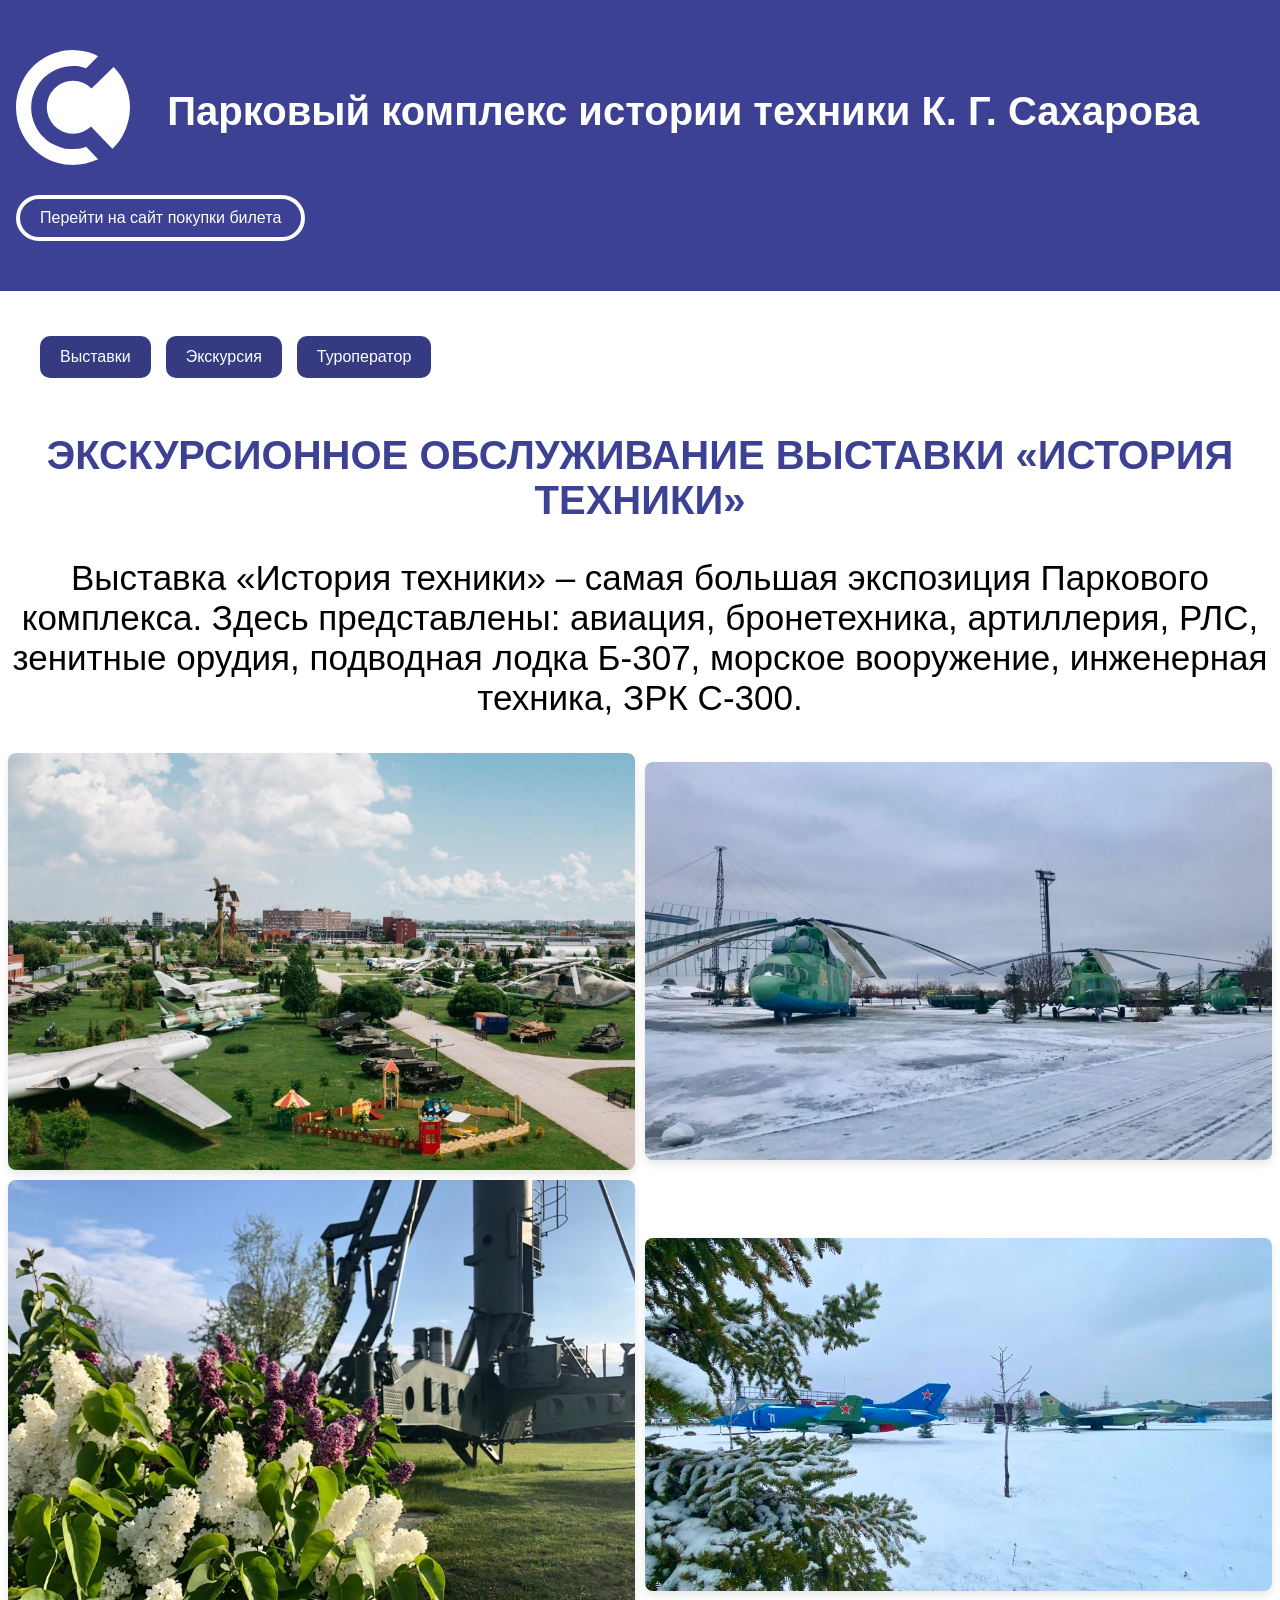
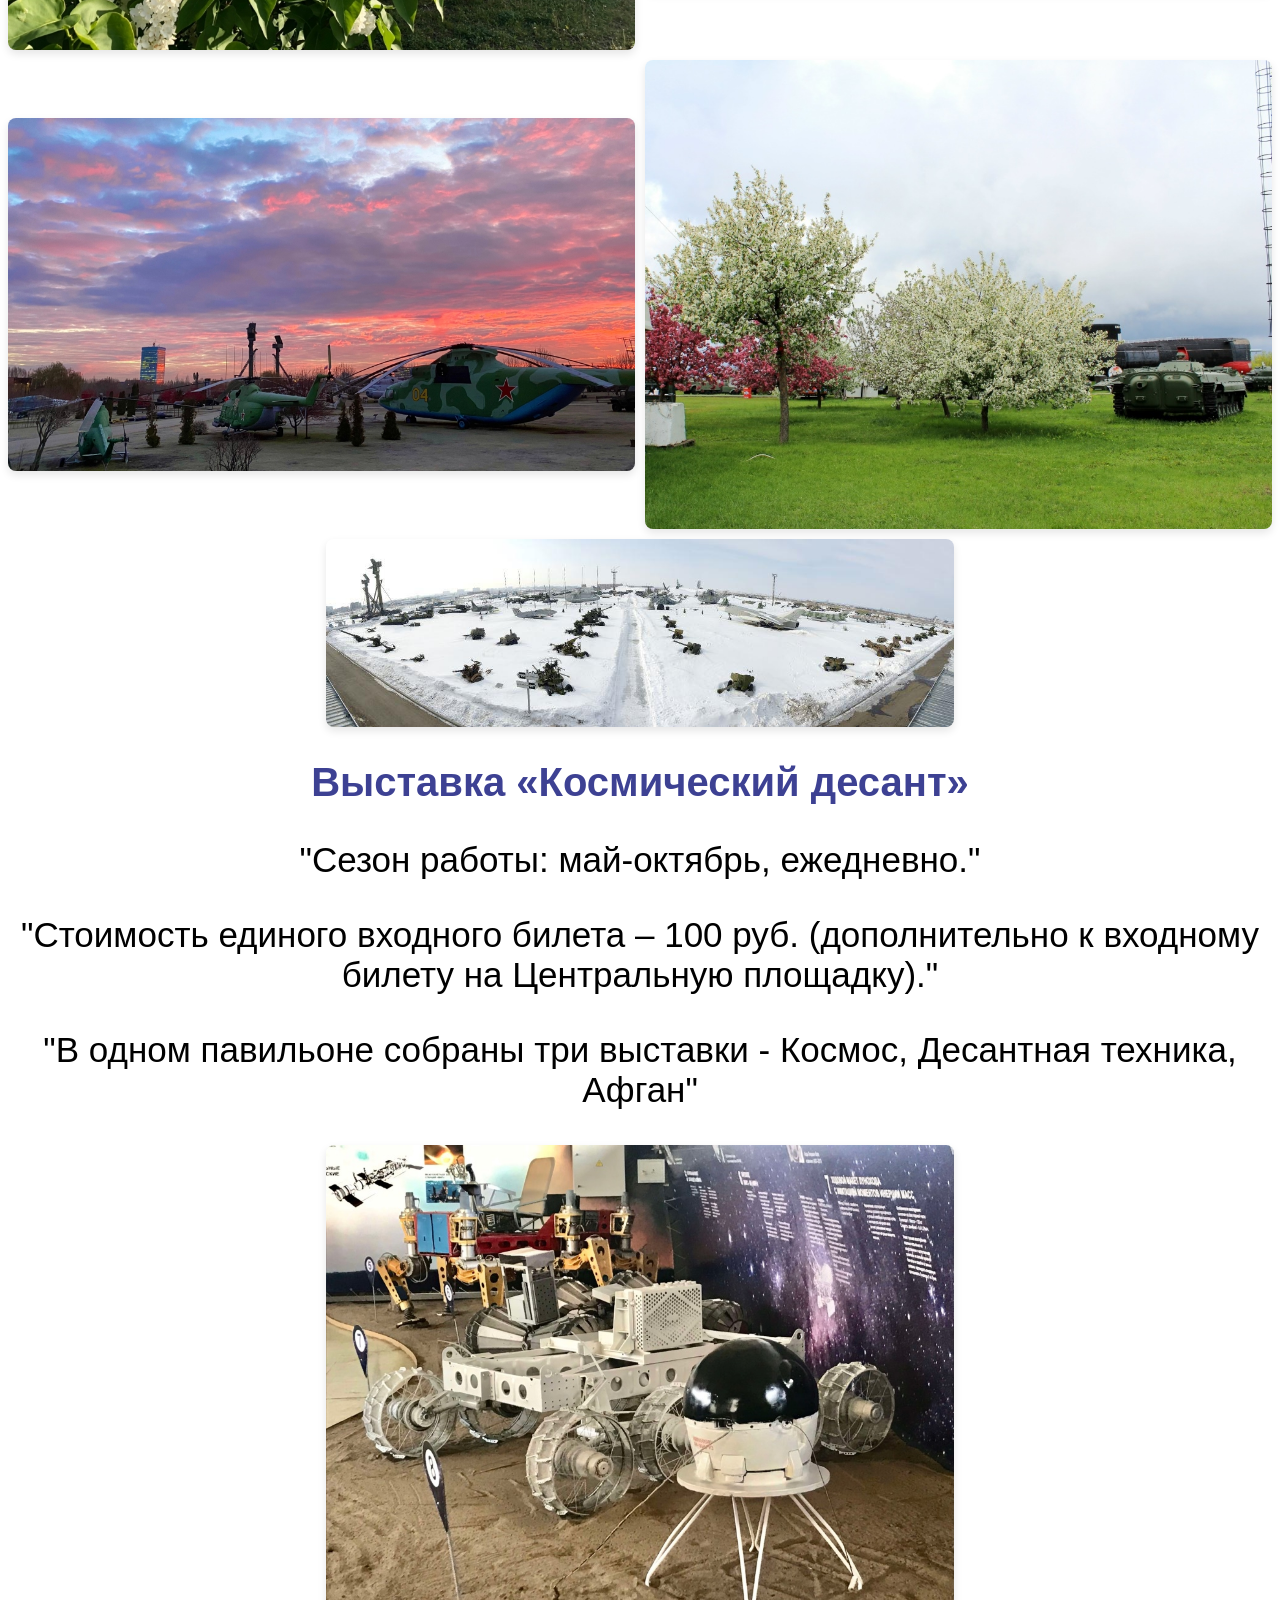
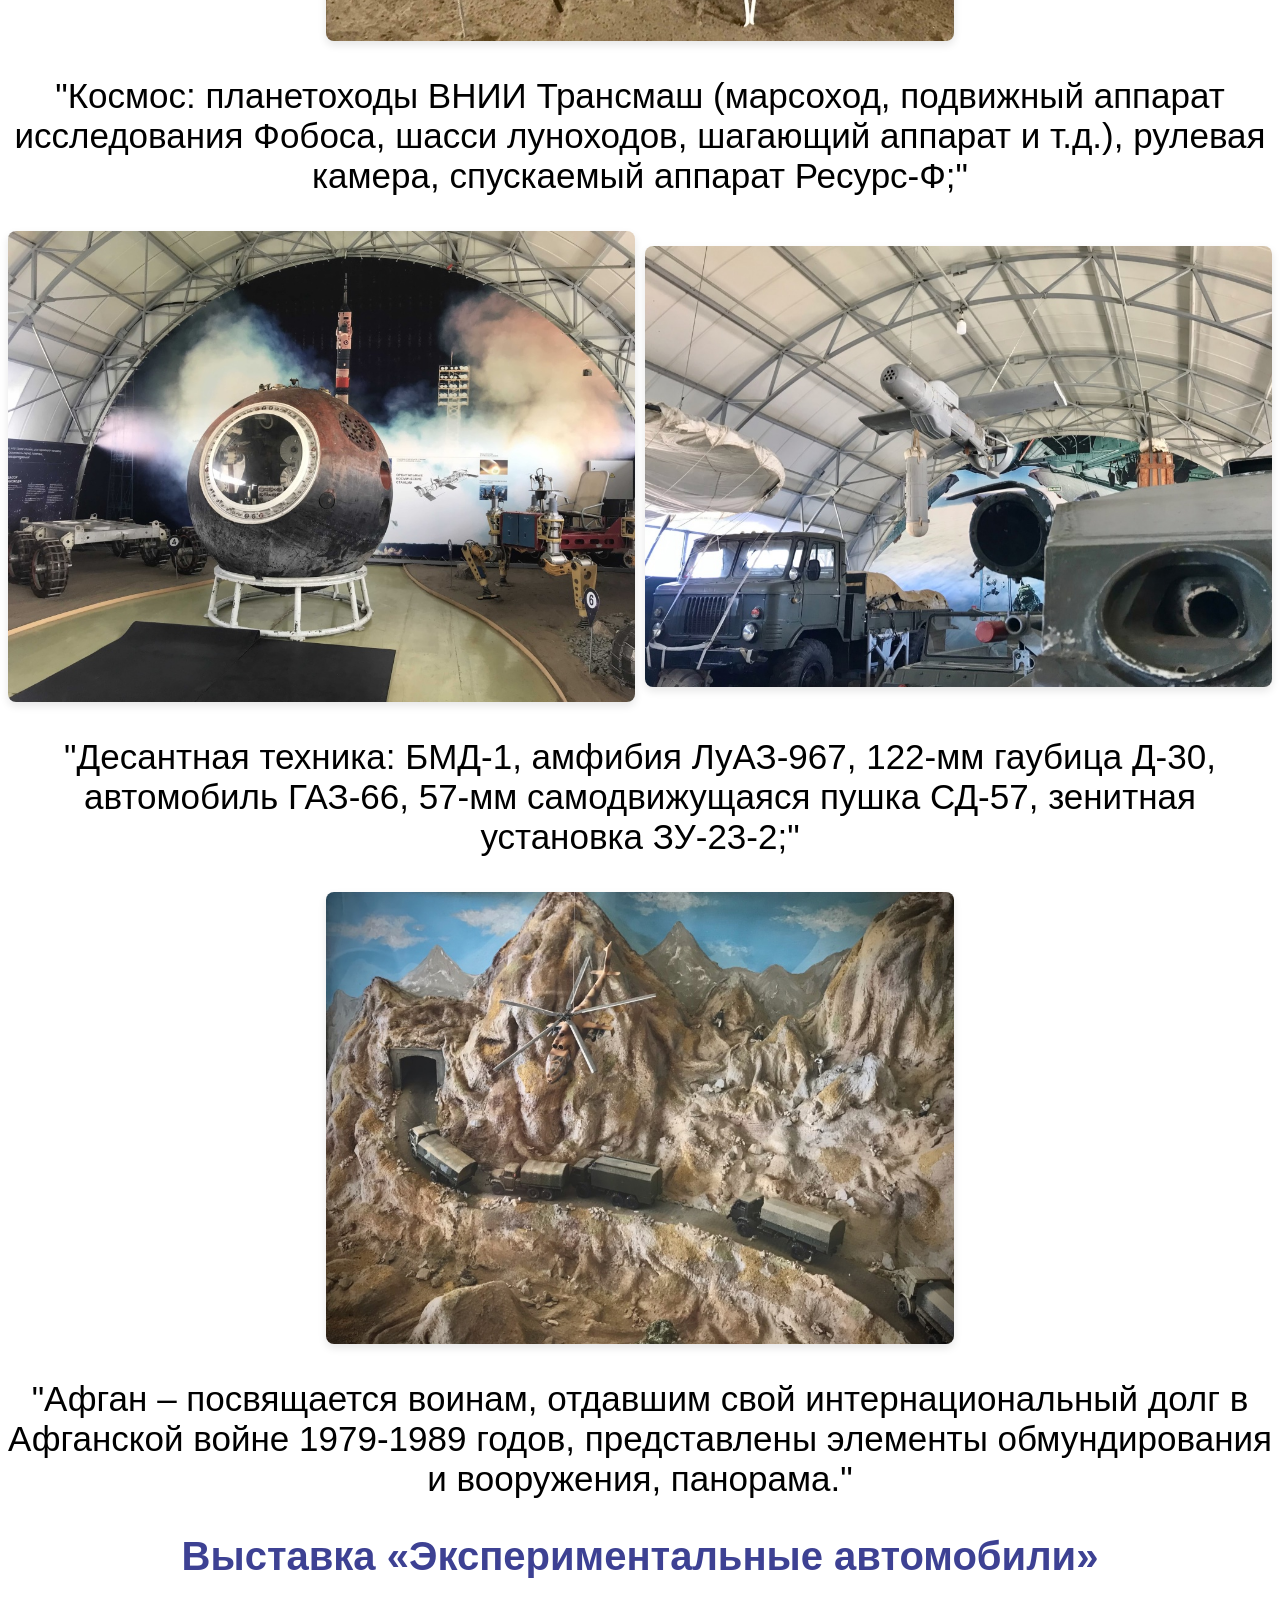
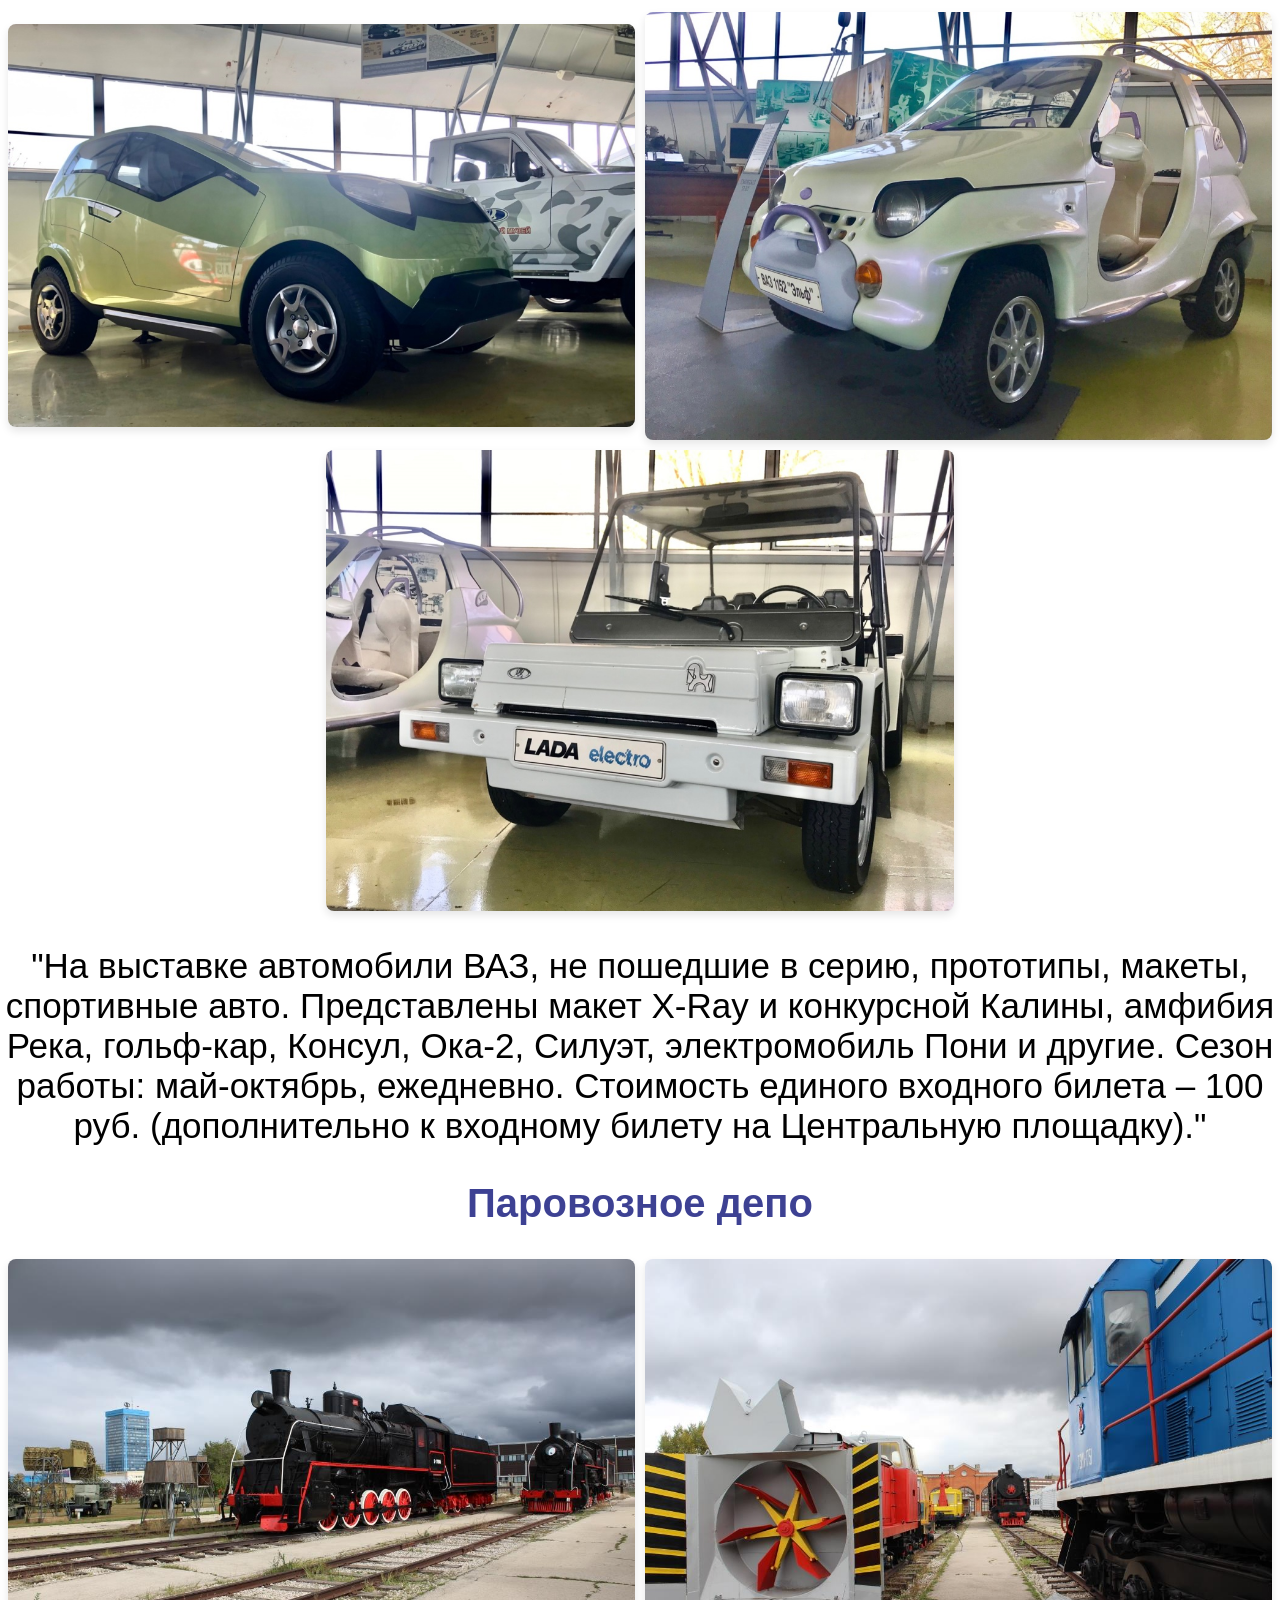
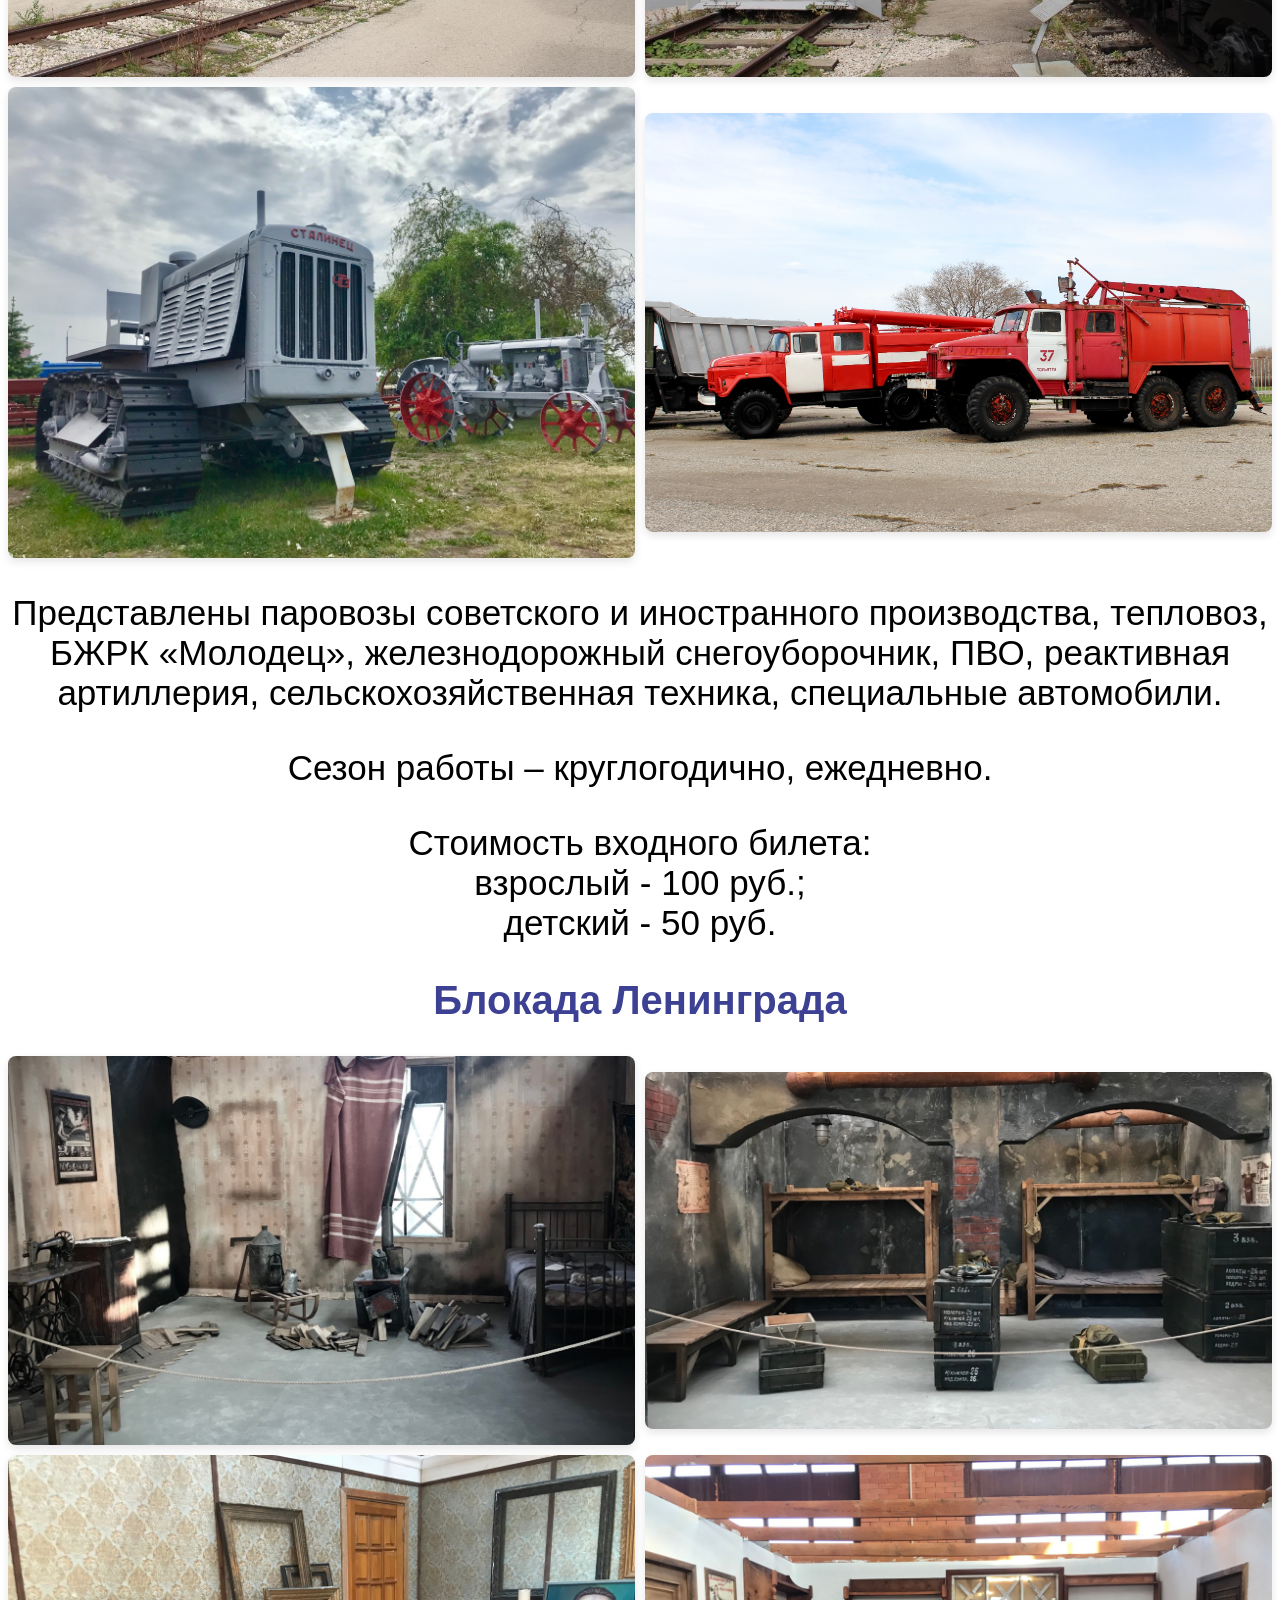
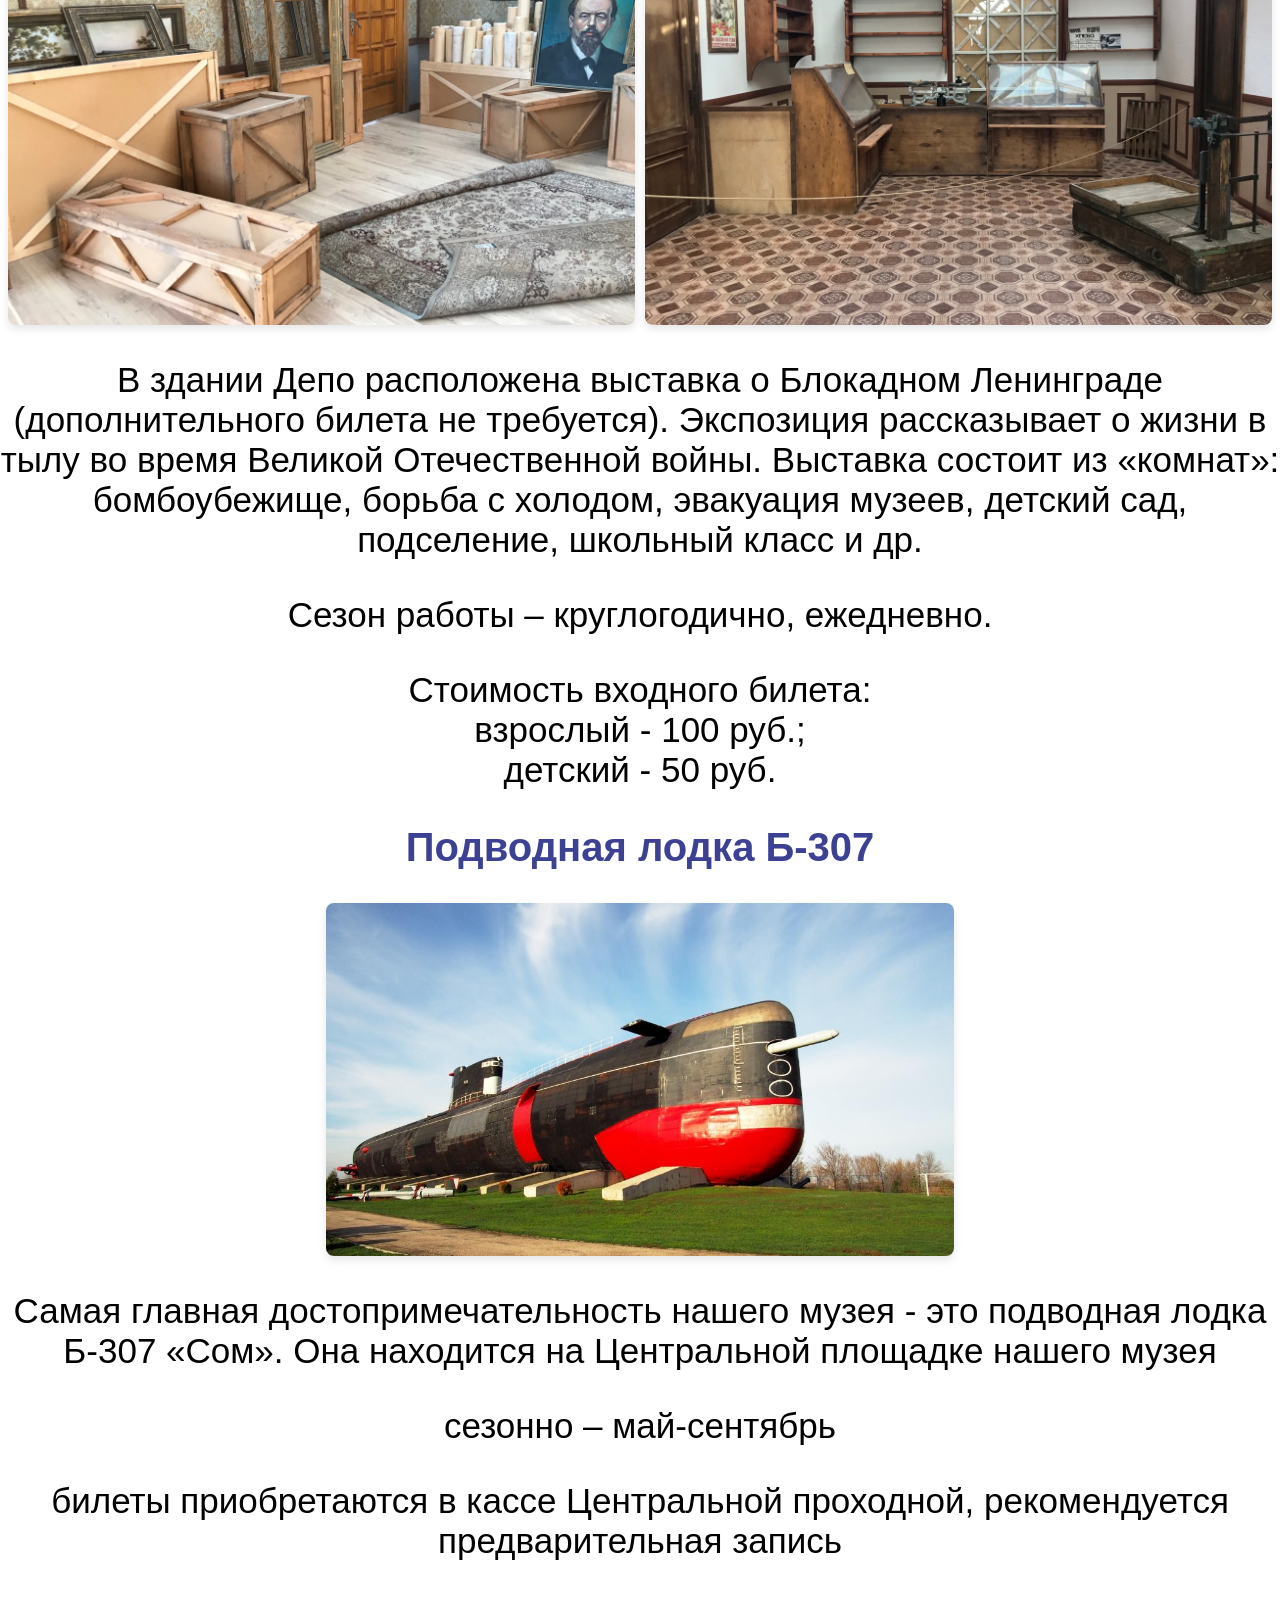
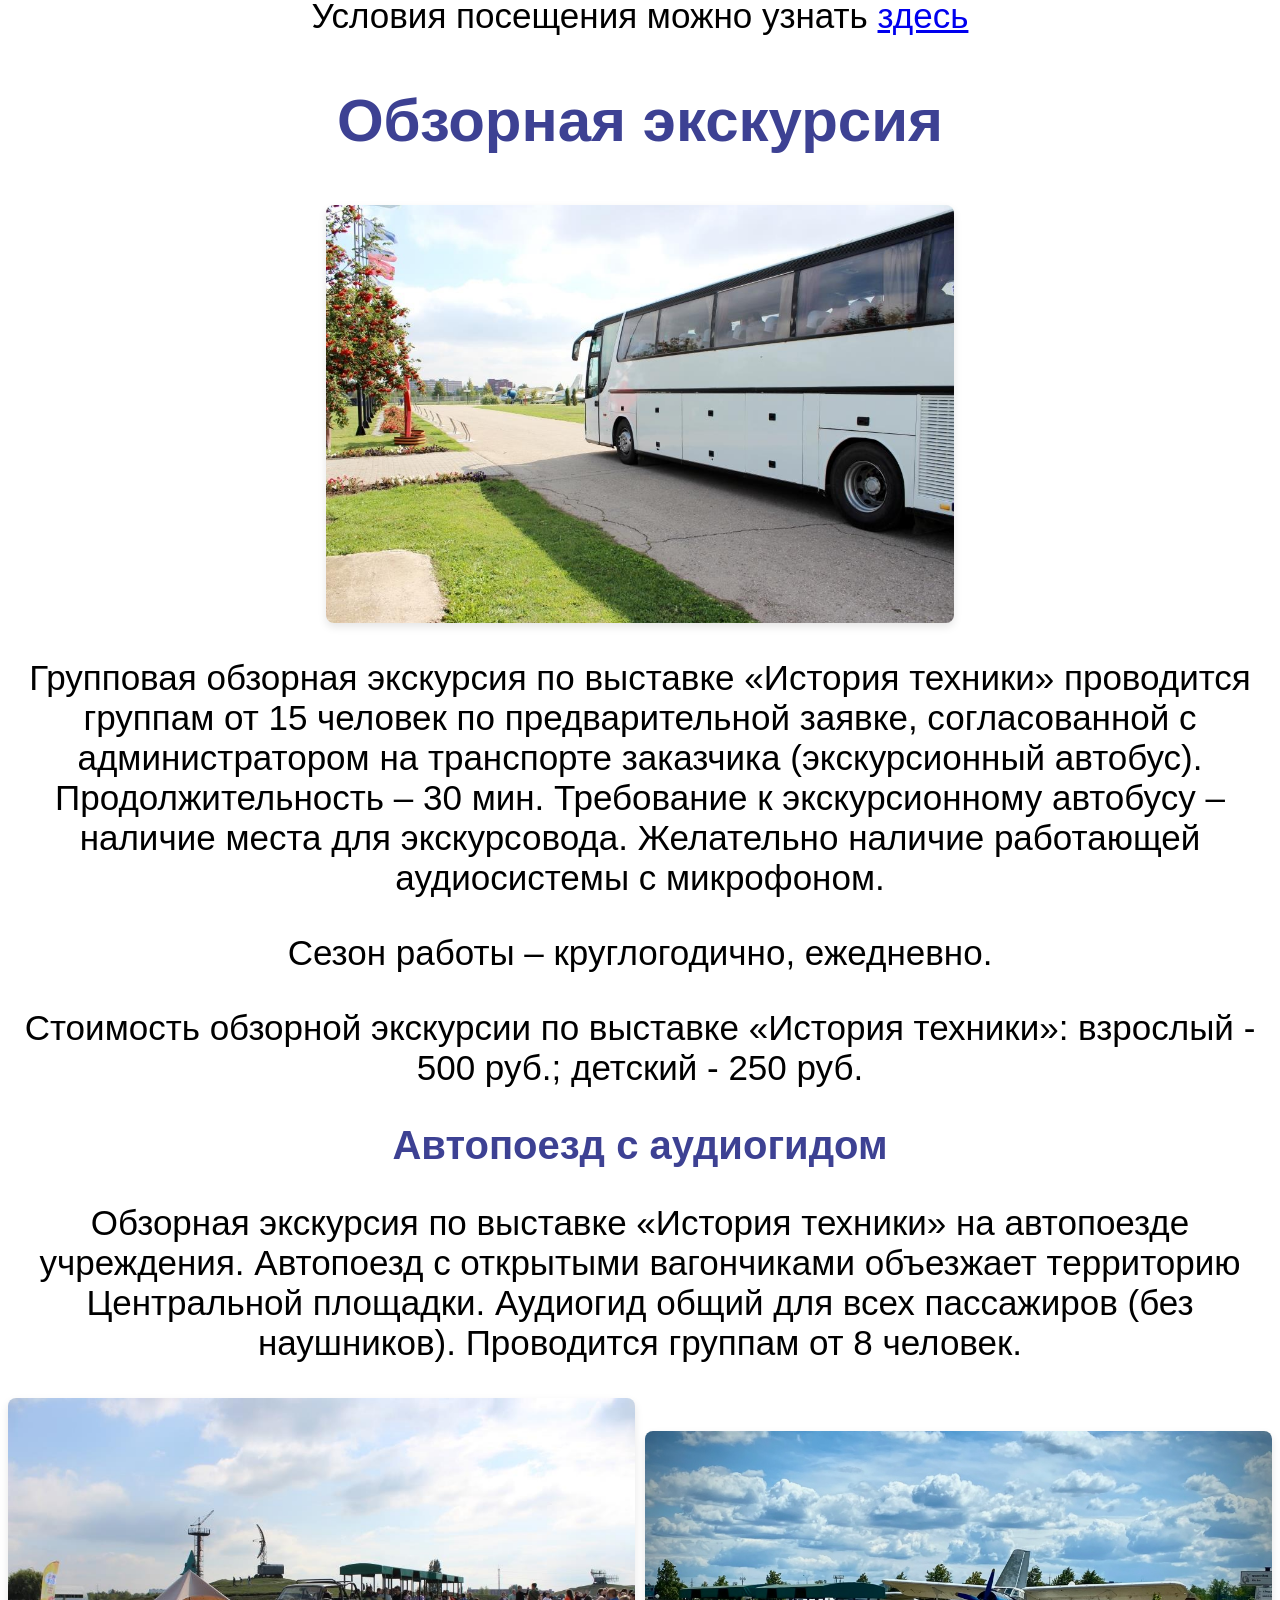
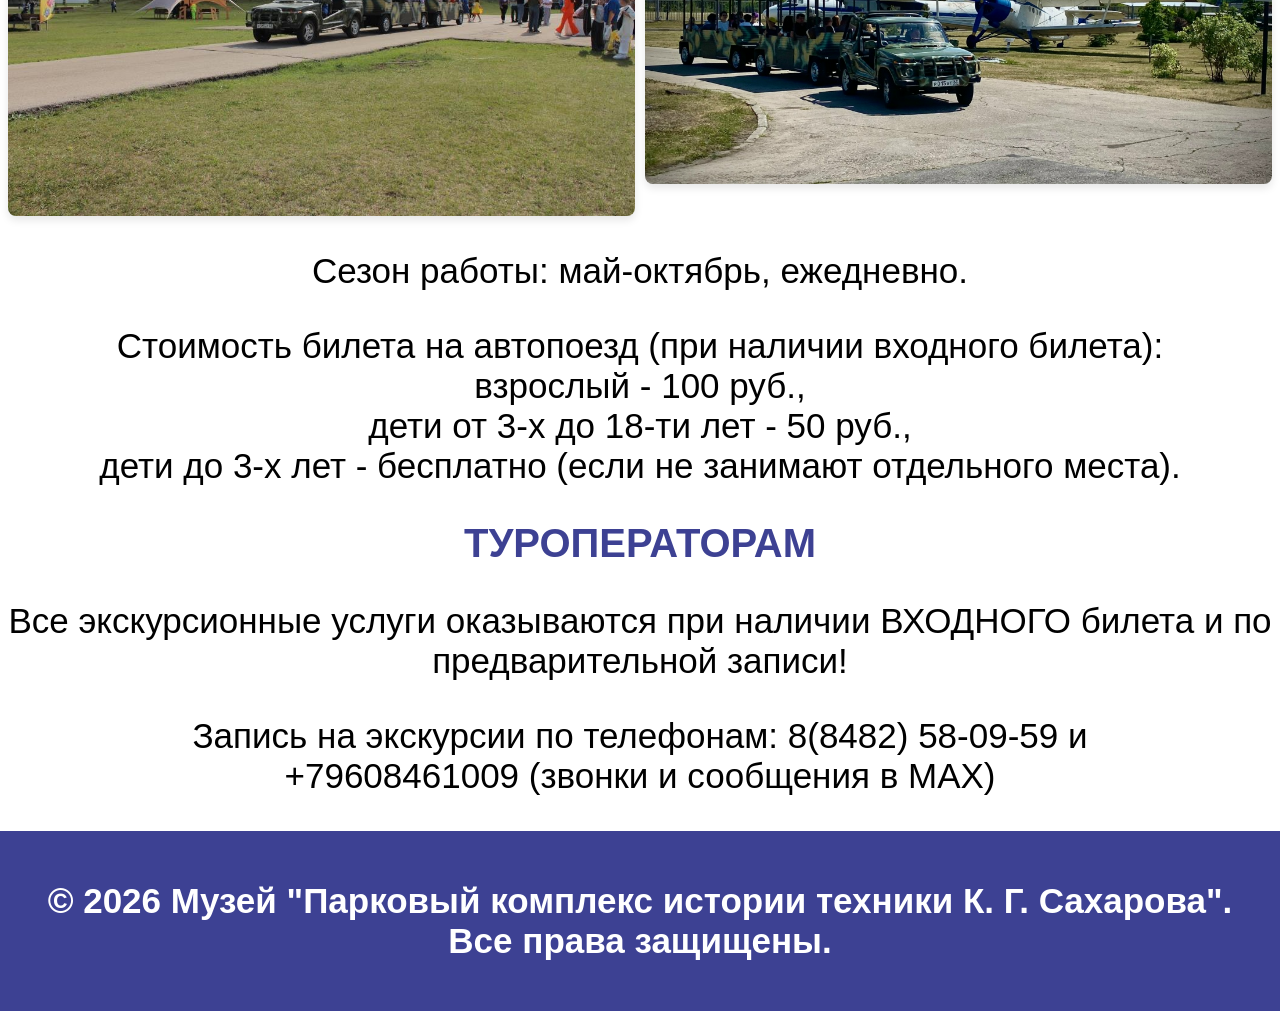
==== index.html @ 0de7f9f0 "Rename index222.html to index.html" ====
<!DOCTYPE html>
<html lang="en">
<head>
<meta charset="UTF-8" />
<meta name="viewport" content="width=device-width, initial-scale=1.0" />
<title>Парковый комплекс истории техники К. Г. Сахарова</title>
<link rel="stylesheet" href="css/style2.css" />
<link rel="stylesheet" href="css/media.css" />
</head>
<body>
<!-- Главное -->
  <header class="header">
    <div class="container">
      <div class="logo-container">
        <a href="Gallery.html" class="logo-link" title="Перейти в галерею">
        <img src="image2/Иконка.svg" alt="My Logo" style="text-align:left" height="115" />
        </a>
      <h1 class="header_title">Парковый комплекс истории техники К. Г. Сахарова</h1>
      </div>
      <button class="button-bilet" onclick="location.href='https://vmuzey.com/museum/parkovyy-kompleks-istorii-tehniki-im-k-g-saharova'">Перейти на сайт покупки билета</button>
    </div>
  </header>
<main>
  <div class="container2 navigation_container">
    <nav class="navigation">
      <ul>
        <!-- Выставки — раскрывающееся меню -->
        <li>
          <details>
            <summary id="exhibitionsBtn" class="exhibitions-button">Выставки</summary>
            <div class="exhibitions-content">
              <a href="#Истории-техники" class="nav-link">Истории техники</a>
              <a href="#экспериментальные-автомобили" class="nav-link">Экспериментальные автомобили</a>
              <a href="#паровозное-депо" class="nav-link">Паровозное депо</a>
              <a href="#блокада-ленинграда" class="nav-link">Блокада Ленинграда</a>
              <!-- Вложенное меню "Космический десант" -->
              <details>
                <summary class="space-button">Космический десант</summary>
                <div class="space-content">
                  <a href="#космос" class="nav-link">Космос</a>
                  <a href="#десантная-техника" class="nav-link">Десантная техника</a>
                  <a href="#афган" class="nav-link">Афган</a>
                </div>
              </details>
            </div>
          </details>
        </li>
        <!-- Простые ссылки с переходом по якорю -->
        <li><a href="#Экскурсия" class="nav-link Excursion-button">Экскурсия</a></li>
        <li><a href="#Туроператор" class="nav-link Tour_Operator-button">Туроператор</a></li>
      </ul>
    </nav>
    </div>
</main>


<!-- Выставки -->
<section id="Истории-техники">
  <div class="Exhibition">
    <h2 class="block_title"><center>ЭКСКУРСИОННОЕ ОБСЛУЖИВАНИЕ ВЫСТАВКИ «ИСТОРИЯ ТЕХНИКИ»</center></h2>
    <p class="block_main"><center>Выставка «История техники» – самая большая экспозиция Паркового комплекса. Здесь представлены: авиация, бронетехника, артиллерия, РЛС, зенитные орудия, подводная лодка Б-307, морское вооружение, инженерная техника, ЗРК С-300.</center></p>
    <div class="image-gallery clickable-gallery">
  <img src="image2/История техники.jpg" alt="Экспозиция выставки «История техники»" loading="lazy" />
  <img src="image2/История техники-2.jpg" alt="Экспозиция выставки «История техники»" loading="lazy" />
  <img src="image2/История техники-3.jpg" alt="Экспозиция выставки «История техники»" loading="lazy" />
  <img src="image2/История техники-4.jpg" alt="Экспозиция выставки «История техники»" loading="lazy" />
  <img src="image2/История техники (5).jpg" alt="Экспозиция выставки «История техники»" loading="lazy" />
  <img src="image2/История техники (6).jpg" alt="Экспозиция выставки «История техники»" loading="lazy" />
  <img src="image2/История техники (7).jpg" alt="Экспозиция выставки «История техники»" loading="lazy" />
</div>
  </div>
</section>
<link rel="icon" type="image2/png" sizes="16x16" href="/favicon-16x16.png">
<!-- Космический десант -->
<section id="космос">
  <h2 class="block_title2"><center>Выставка «Космический десант»</center></h2>
  <p class="block_space_decant"><center>"Сезон работы: май-октябрь, ежедневно."</center></p>
  <p class="block_space_decant_price"><center>"Стоимость единого входного билета – 100 руб. (дополнительно к входному билету на Центральную площадку)."</center></p>
  <p class="block_exhibition"><center>"В одном павильоне собраны три выставки - Космос, Десантная техника, Афган"</center></p>
  <div class="image-gallery clickable-gallery">
  <img src="image2/Космос.jpg" alt="Экспонаты выставки «Космический десант»: космос" loading="lazy" />
</div>
  <p class="block_space"><center>"Космос: планетоходы ВНИИ Трансмаш (марсоход, подвижный аппарат исследования Фобоса, шасси луноходов, шагающий аппарат и т.д.), рулевая камера, спускаемый аппарат Ресурс-Ф;"</center></p>
  <div class="image-gallery">
  <img src="image2/Десант.jpg" alt="Экспонаты выставки «Космический десант»: десантная техника" loading="lazy" />
  <img src="image2/Десант(2).jpg" alt="Экспонаты выставки «Космический десант»: десантная техника" loading="lazy" />
</div>
  <p class="block_Decant"><center>"Десантная техника: БМД-1, амфибия ЛуАЗ-967, 122-мм гаубица Д-30, автомобиль ГАЗ-66, 57-мм самодвижущаяся пушка СД-57, зенитная установка ЗУ-23-2;"</center></p>
    <div class="image-gallery clickable-gallery">
  <img src="image2/Космос_Афган_Десант (2)Афган.jpg" alt="Экспонаты выставки «Космический десант»: Афган" loading="lazy" />
</div>
  <p class="block_Afghanistan"><center>"Афган – посвящается воинам, отдавшим свой интернациональный долг в Афганской войне 1979-1989 годов, представлены элементы обмундирования и вооружения, панорама."</center></p>
</section>

<!-- Экспериментальные автомобили -->
<section id="экспериментальные-автомобили">
  <h2 class="block_xpCar"><center>Выставка «Экспериментальные автомобили»</center></h2>
  <div class="image-gallery clickable-gallery">
  <img src="image2/Экспериментальные автомобили (1).jpg" alt="Экспонаты выставки «Экспериментальные автомобили»" loading="lazy" />
  <img src="image2/Экспериментальные автомобили (2).jpg" alt="Экспонаты выставки «Экспериментальные автомобили»" loading="lazy" />
  <img src="image2/Экспериментальные автомобили (3).jpg" alt="Экспонаты выставки «Экспериментальные автомобили»" loading="lazy" />
</div>
  <p class="block_Text_xpCar" style="text-align:center;">
    "На выставке автомобили ВАЗ, не пошедшие в серию, прототипы, макеты, спортивные авто. Представлены макет X-Ray и конкурсной Калины, амфибия Река, гольф-кар, Консул, Ока-2, Силуэт, электромобиль Пони и другие. Сезон работы: май-октябрь, ежедневно. Стоимость единого входного билета – 100 руб. (дополнительно к входному билету на Центральную площадку)."
  </p>
</section>

<!-- Паровозное депо -->
<section id="паровозное-депо">
  <h2 class="bSteam_Locomotive_Depo"><center>Паровозное депо</center></h2>
  <div class="image-gallery clickable-gallery">
  <img src="image2/Депо (1).JPG" alt="Экспонаты Паровозного депо" loading="lazy" />
  <img src="image2/Депо (2).JPG" alt="Экспонаты Паровозного депо" loading="lazy" />
  <img src="image2/Депо - Трактор С-60 и Универсал.jpg" alt="Трактор С-60 и Универсал в Паровозном депо" loading="lazy" />
  <img src="image2/Депо (3) - две пожарные машины_мал.JPG" alt="Пожарные машины в Паровозном депо" loading="lazy" />
</div>
    <p class="Steam_Locomotive_Depo_Text"><center>Представлены паровозы советского и иностранного производства, тепловоз, БЖРК «Молодец», железнодорожный снегоуборочник, ПВО, реактивная артиллерия, сельскохозяйственная техника, специальные автомобили.</center></p>
  <p class="Steam_Locomotive_Depo_Working_season"><center>Сезон работы – круглогодично, ежедневно.</center></p>
  <p class="Steam_Locomotive_Depot_price"><center>Стоимость входного билета: <br/>взрослый - 100 руб.;<br/>детский - 50 руб.</center></p>
</section>

<!-- Блокада Ленинграда -->
<section id="блокада-ленинграда">
  <h2 class="The_Siege_of_Leningrad"><center>Блокада Ленинграда</center></h2>
  <div class="image-gallery clickable-gallery">
  <img src="image2/Депо - здание - комнаты (1).jpg" alt="Экспозиция «Блокада Ленинграда»: комната бомбоубежища" loading="lazy" />
  <img src="image2/Депо - здание - комнаты (2).jpg" alt="Экспозиция «Блокада Ленинграда»" loading="lazy" />
  <img src="image2/Депо - здание - комнаты (3).jpg" alt="Экспозиция «Блокада Ленинграда»" loading="lazy" />
  <img src="image2/Депо - здание - комнаты (4).jpg" alt="Экспозиция «Блокада Ленинграда»" loading="lazy" />
</div>
  <p class="The_Siege_of_Leningrad_Text"><center>В здании Депо расположена выставка о Блокадном Ленинграде (дополнительного билета не требуется). Экспозиция рассказывает о жизни в тылу во время Великой Отечественной войны. Выставка состоит из «комнат»: бомбоубежище, борьба с холодом, эвакуация музеев, детский сад, подселение, школьный класс и др.</center></p>
  <p class="The_Siege_of_Leningrad_Working_season"><center>Сезон работы – круглогодично, ежедневно.</center></p>
  <p class="The_Siege_of_Leningrad_price"><center>Стоимость входного билета: <br/>взрослый - 100 руб.;<br/>детский - 50 руб.</center></p>
</section>

<section id="Самая-главная-достопримечательность">
 <h2 class="Submarine"><center>Подводная лодка Б-307</center></h2>
 <div class="image-gallery clickable-gallery">
  <img src="image2\Подводная лодка Б-307.JPG" alt="Подводная лодка Б-307" loading="lazy">
 </div>
   <p class="Submarine_Text"><center>Самая главная достопримечательность нашего музея - это подводная лодка Б-307 «Сом». Она находится на Центральной площадке нашего музея</center></p>
  <p class="Submarine_Season"><center>сезонно – май-сентябрь</center></p>
  <p class="Submarine_price"><center>билеты приобретаются в кассе Центральной проходной, рекомендуется предварительная запись</center></p>
 <p class="Submarine_more_detail"><center>
  <span>Условия посещения можно узнать</span>
  <a href="https://vk.com/tehmuseum?w=wall-34314015_11805" class="hyperlink">здесь</center></a>
</p>

</section>


<!-- Экскурсия -->
<section id="Экскурсия">
  <div class="Excursion">
    <h2 class="Excursion_Title"><center>Обзорная экскурсия</center></h2>
    <div class="image-gallery-bus clickable-gallery">
  <img src="image2/История техники - обзорная экскурсия.JPG"
       loading="lazy"
       width="900"
       height="600" />
</div>
    <p class="Excursion_Text" style="text-align:center;">Групповая обзорная экскурсия по выставке «История техники» проводится группам от 15 человек по предварительной заявке, согласованной с администратором на транспорте заказчика (экскурсионный автобус). Продолжительность – 30 мин. Требование к экскурсионному автобусу – наличие места для экскурсовода. Желательно наличие работающей аудиосистемы с микрофоном.</p>
    <p class="Excursion_Working_season" style="text-align:center;">Сезон работы – круглогодично, ежедневно.</p>
    <p class="Excursion_price" style="text-align:center;">Стоимость обзорной экскурсии по выставке «История техники»: взрослый - 500 руб.; детский - 250 руб.</p>
    <!-- Автопоезд с аудиогидом -->
    <h2 class="Road_train_with_audio_guide" style="text-align:center;">Автопоезд с аудиогидом</h2>
    <p class="Road_train_with_audio_guide_Text" style="text-align:center;">Обзорная экскурсия по выставке «История техники» на автопоезде учреждения. Автопоезд с открытыми вагончиками объезжает территорию Центральной площадки. Аудиогид общий для всех пассажиров (без наушников). Проводится группам от 8 человек.</p>
    <div class="image-gallery clickable-gallery">
  <img src="image2/История техники - Автопоезд.JPG" alt="Автопоезд с аудиогидом на выставке «История техники»" loading="lazy" />
  <img src="image2/История техники - Автопоезд 2.jpg" alt="Автопоезд с аудиогидом на выставке «История техники»" loading="lazy" />
</div>
    <p class="Road_train_with_audio_guide_Working_season" style="text-align:center;">Сезон работы: май-октябрь, ежедневно.</p>
    <p class="Road_train_with_audio_guide_price" style="text-align:center;">Стоимость билета на автопоезд (при наличии входного билета):<br/> взрослый - 100 руб.,<br/> дети от 3-х до 18-ти лет - 50 руб.,<br/> дети до 3-х лет - бесплатно (если не занимают отдельного места).</p>
  </div>
</section>

<!-- Туроператор -->
<section id="Туроператор">
  <div class="Tour_operator">
    <h2 class="Tour_operator_Text"><center>ТУРОПЕРАТОРАМ</center></h2>
    <p class="Tour_operator_Warning" style="text-align:center;">Все экскурсионные услуги оказываются при наличии ВХОДНОГО билета и по предварительной записи!</p>
    <p class="contacs" style="text-align:center;">Запись на экскурсии по телефонам: 8(8482) 58-09-59 и
                                                  <br>+79608461009 (звонки и сообщения в MAX)</br></p>
  </div>
</section>

</main>

<footer>
  <p>&copy; 2026 Музей "Парковый комплекс истории техники К. Г. Сахарова". Все права защищены.</p>
</footer>

</body>
<div id="modal" class="modal">
  <span class="modal-close">&times;</span>
  <div class="modal-content">
    <img id="modal-img" src="" alt="">
    <div class="caption"></div>
  </div>
  <button class="nav-btn prev">&lt;</button>
  <button class="nav-btn next">&gt;</button>
</div>
<script>
document.addEventListener('DOMContentLoaded', function() {
    const modal = document.getElementById('modal');
    const modalImg = document.getElementById('modal-img');
    const caption = document.querySelector('.caption');
    const closeBtn = document.querySelector('.modal-close');
    const prevBtn = document.querySelector('.prev');
    const nextBtn = document.querySelector('.next');

    let currentIndex = 0;
    let galleryImages = [];

    // Собираем все изображения из галерей
    const galleries = document.querySelectorAll('.image-gallery');
    galleries.forEach(gallery => {
        const images = gallery.querySelectorAll('img');
        galleryImages = [...galleryImages, ...images];
    });

    function openModal(index) {
        currentIndex = index;
        const img = galleryImages[currentIndex];
        modalImg.src = img.src;
        caption.textContent = img.alt;
        modal.style.display = 'block';
        document.body.style.overflow = 'hidden';
    }

    function closeModal() {
        modal.style.display = 'none';
        document.body.style.overflow = 'auto';
    }

    function showPrev() {
        currentIndex = (currentIndex - 1 + galleryImages.length) % galleryImages.length;
        openModal(currentIndex);
    }

    function showNext() {
        currentIndex = (currentIndex + 1) % galleryImages.length;
        openModal(currentIndex);
    }

    // Обработчик для открытия модального окна по клику на изображение
    galleryImages.forEach((img, index) => {
        img.addEventListener('click', function() {
            openModal(index);
        });
    });

    // Обработчики для элементов модального окна
    closeBtn.addEventListener('click', closeModal);
    prevBtn.addEventListener('click', showPrev);
    nextBtn.addEventListener('click', showNext);

    // Закрытие по клику вне изображения и по клавише Esc
    modal.addEventListener('click', function(e) {
        if (e.target === modal) closeModal();
    });
    document.addEventListener('keydown', function(e) {
        if (e.key === 'Escape') closeModal();
        if (e.key === 'ArrowLeft') showPrev();
        if (e.key === 'ArrowRight') showNext();
    });
});

// 1. Цены по категориям (чтобы легко менять)
  const ticketPrices = {
    'adult-ru': 300,
    'adult-foreign': 300,
    'student-child': 150
  };

  // 2. Находим все поля ввода по ID
  const inputs = {
    'adult-ru': document.getElementById('qty-adult-ru'),
    'adult-foreign': document.getElementById('qty-adult-foreign'),
    'student-child': document.getElementById('qty-student-child')
  };

  const totalDisplay = document.getElementById('total-amount');

  // --- Функция пересчёта итоговой суммы ---
  function recalculateTotal() {
    let total = 0;
    for (const type in ticketPrices) {
      const count = parseInt(inputs[type].value, 10) || 0; // если пусто — считаем 0
      total += count * ticketPrices[type];
    }
    totalDisplay.textContent = total + ' ₽';
  }

  // --- 1. Обработка кнопок «+» и «−» ---
  document.querySelectorAll('.qty-btn').forEach(button => {
    button.addEventListener('click', function() {
      const type = this.dataset.type;          // например: adult-ru
      const current = parseInt(inputs[type].value, 10) || 0;
      let newCount = current;

      if (this.classList.contains('qty-plus')) {
        newCount = current + 1;               // ДОБАВИТЬ
      } else if (this.classList.contains('qty-minus')) {
        newCount = Math.max(0, current - 1);   // УБРАТЬ (не ниже 0)
      }

      inputs[type].value = newCount;           // обновляем поле
      recalculateTotal();                      // пересчитываем сумму
    });
  });

  // --- 2. Обработка ручного ввода (ввести своё количество) ---
  Object.values(inputs).forEach(inputField => {
    inputField.addEventListener('input', function() {
      let val = parseInt(this.value, 10);

      // Если ввели не число или отрицательное — ставим 0
      if (isNaN(val) || val < 0) {
        val = 0;
        this.value = '0';
      }
      recalculateTotal();
    });
  });
</script>

</html>
---- css/style2.css ----
/* general */
html {
  box-sizing: border-box;
  scroll-behavior: smooth;
}

*, *::before, *::after {
  box-sizing: inherit;
}

body {
  font-size: 35px;
  margin: 0;
  text-decoration-color: black; 
  font-family: Roboto, sans-serif;
  font-weight: normal; 
}

.container {
  max-width: 1440px;
  width: 100%;
  margin: 0 auto;
  padding: 0 16px;
}

.header {
  font-size: 50px;
  background-color: #3D4193;
  min-height: 200px;
  padding-top: 50px;
  padding-bottom: 50px;
  font-family: Montserrat, sans-serif;
  color: #fff;
}

.header_title {
  font-size: 40px;
  color: #fff;
  font-family: Roboto, sans-serif;
  font-weight: Bold;
  margin-bottom: 30px;
}

.button-bilet {
  background-color: #3D4193; 
  color: #fff;
  padding: 10px 20px;
  border: none;
  cursor: pointer;
  font-size: 16px;
  transition: background-color 0.3s, transform 0.3s;
  border: 4px solid #fff;
  border-radius: 24px;
}

/* При наведении */
.button-bilet:hover {
  background-color: #fff;
  color: #3D4193;
  border: 4px solid #363a81;
  transform: scale(1.05); 
}

.block_title,
.block_title2,
.block_xpCar,
.train,
.Excursion_Title,
.Road_train_with_audio_guide,
.Tour_operator_Text,
.The_Siege_of_Leningrad,
.bSteam_Locomotive_Depo,
.Submarine {
  font-size: 40px;
  color: #3d4193;
  font-family: Montserrat, sans-serif;
}

.Excursion_Title {
  font-size: 60px;
}

.block_main {
  font-size: 2.2rem;
  text-decoration-color: black;
  font-family: Roboto, sans-serif;
  font-weight: bold;  
}

.block_space_decant,
.block_space_decant_price,
.block_exhibition,
.block_space,
.block_Decant,
.block_Afghanistan,
.block_Text_xpCar,
.Steam_Locomotive_Depo_Working_season,
.Steam_Locomotive_Depot_price,
.Steam_Locomotive_Depo_Text,
.The_Siege_of_Leningrad_Working_season,
.The_Siege_of_Leningrad_price,
.The_Siege_of_Leningrad_Text,
.Excursion_Text,
.Excursion_Working_season,
.Excursion_price,
.Road_train_with_audio_guide_Text,
.Road_train_with_audio_guide_Working_season,
.Road_train_with_audio_guide_price,
.Tour_operator_Warning,
.contacs {
  font-size: 35px;
  text-decoration-color: black; 
  font-family: Roboto, sans-serif;
  font-weight: normal; 
}

.navigation {
  display: flex;
  list-style: none;
  margin: 40px;
  color: #000000;
}

.navigation ul {
  list-style-type: none; 
  padding: 0;
  margin: 0;
  display: flex;
  gap: 15px;
}

.navigation li {
  margin-bottom: 10px; 
}

.Menu {
  display: none;
}

footer {
  background-color: #3d4193;
  color: #fff;
  text-align: center;
  padding: 15px;
  font-size: 35px;
  font-family: Roboto, sans-serif;
  font-weight: bold; 
}

.nav-link {
  display: block;
  width: 100%;
  padding: 12px 20px;
  background-color: #363a81;
  color: white;
  text-decoration: none;
  border-radius: 10px;
  transition: background-color 0.3s, transform 0.2s;
  font-family: Montserrat, sans-serif;
  font-size: 16px;
  margin: 5px 0;
}

.nav-link:hover {
  background-color: #ffffff;
  color: #363a81;
  outline: #363a81;
  border: 2px solid #363a81;
}

.nav-link:focus {
  outline: 2px solid #ffeb3b;
  outline-offset: 2px;
}

.space-content .nav-link {
  font-size: 15px;
  gap: 10px;
}

.exhibitions-button,
.space-button {
  padding: 12px 20px;
  background-color: #363a81;
  color: white;
  border: none;
  border-radius: 10px;
  cursor: pointer;
  transition: background-color 0.3s;
  margin: 5px 0;
  text-align: left;
  text-decoration: none;
  display: flex;
  flex-direction: column;
  gap: 10px;
  font-family: Montserrat, sans-serif;
  font-size: 1rem;
}

.exhibitions-button:hover,
.space-button:hover {
  background-color: #ffffff;
  color: #363a81;
  outline: #363a81;
  border: 2px solid #363a81;
  padding: 12px 20px;
  border-radius: 10px;
}

summary {
  list-style: none;
}

summary::-webkit-details-marker {
  display: none;
}

details[open] > summary,
details > summary:hover {
  outline: none;
  border-radius: 4px;
  background-color: #ffffff;
  color: #363a81;
  outline: #363a81;
  border: 2px solid #363a81;
  cursor: pointer;
  padding: 12px 20px;
  border-radius: 10px;
}

details > summary {
  background: #ffffff;
  color: #363a81;
  outline: #363a81;
  border: 2px solid #363a81;
  padding: 8px 14px;
  border-radius: 4px;
  cursor: pointer;
  user-select: none;
}


.image-gallery {
  display: flex;
  flex-wrap: wrap;
  justify-content: center;
  gap: 10px;
  margin: 20px 0;
}

.gallery-item {
  cursor: pointer;
  flex: 1 1 calc(33.333% - 10px);
  min-width: 250px;
}

.image-gallery img {
  max-width: 49%;
  height: auto;
  border-radius: 8px;
  box-shadow: 0 4px 8px rgba(0, 0, 0, 0.1);
  transition: transform 0.3s ease;
}

.image-gallery img:hover {
  transform: scale(1.02);
}



.image-gallery,
.image-gallery-bus {
  display: flex;
  flex-wrap: wrap;
  justify-content: center; 
  align-items: center;    
  gap: 10px;
  margin: 20px 0;
}

.image-gallery img,
.image-gallery-bus img {
  max-width: 49%;
  height: auto;
  border-radius: 8px;
  box-shadow: 0 4px 8px rgba(0, 0, 0, 0.1);
  transition: transform 0.3s ease, box-shadow 0.3s ease;
}


.image-gallery img:hover,
.image-gallery-bus img:hover {
  transform: scale(1.05);
  box-shadow: 0 8px 16px rgba(0, 0, 0, 0.2);
  z-index: 10;
}



.logo-container {
  display: flex;
  align-items: center; /* Вертикальное выравнивание по центру */
  gap: 0.75em; /* Отступ между иконкой и текстом */
}

.modal {
  display: none;
  position: fixed;
  z-index: 1000;
  left: 0;
  top: 0;
  width: 100%;
  height: 100%;
  background-color: rgba(0, 0, 0, 0.9);
  overflow: auto;
}

.modal-close {
  position: absolute;
  top: 20px;
  right: 35px;
  color: #fff;
  font-size: 40px;
  font-weight: bold;
  cursor: pointer;
  z-index: 1001;
}

.modal-close:hover {
  color: #ccc;
}

.modal-content {
  display: flex;
  flex-direction: column;
  align-items: center;
  justify-content: center;
  height: 80vh;
  margin: auto;
  max-width: 90%;
}

#modal-img {
  max-height: 70vh;
  max-width: 90%;
  border-radius: 8px;
  box-shadow: 0 4px 20px rgba(0, 0, 0, 0.5);
}

.caption {
  color: #fff;
  text-align: center;
  font-size: 18px;
  margin-top: 15px;
  font-family: Roboto, sans-serif;
}

/* Кнопки навигации */
.nav-btn {
  position: absolute;
  top: 50%;
  transform: translateY(-50%);
  background-color: rgba(255, 255, 255, 0.7);
  border: none;
  color: #333;
  font-size: 24px;
  padding: 10px 15px;
  cursor: pointer;
  border-radius: 50%;
  z-index: 1001;
  transition: background-color 0.3s;
}

.nav-btn:hover {
  background-color: rgba(255, 255, 255, 0.9);
}

.prev {
  left: 20px;
}

.next {
  right: 20px;
}


.logo-link {
  position: relative;
  display: inline-block;
  text-decoration: none; /* убираем подчёркивание ссылки */
}

.logo-link::after {
  content: "Перейти на главную страницу";
  position: absolute;
  bottom: 125%; /* размещаем над изображением */
  left: 50%;
  transform: translateX(-50%);
  background-color: #363a81;
  color: white;
  padding: 8px 16px;
  border-radius: 4px;
  white-space: nowrap;
  opacity: 0;
  pointer-events: none;
  transition: opacity 0.3s ease;
  font-size: 14px;
  z-index: 1000;
}

.logo-link:hover::after {
  opacity: 1;
}

/* Стили для стрелки-треугольника (необязательно) */
.logo-link::before {
  content: "";
  position: absolute;
  bottom: 110%;
  left: 50%;
  transform: translateX(-50%);
  border: 6px solid transparent;
  border-top-color: #333;
  opacity: 0;
  transition: opacity 0.3s ease;
  z-index: 1000;
}

.logo-link:hover::before {
  opacity: 1;
}
---- css/media.css ----
@media (max-width: 768px) {
  /* Общие настройки для контейнера */
  .container,
  .container2 {
    padding: 10px;
    width: 100%;
  }

  body {
    font-size: 0.95em;
    margin: 0;
  }

  /* Шапка */
  .header {
    flex-direction: column;
    align-items: center;
    gap: 15px;
  }

  .header_title {
    font-size: 1.4rem;
    text-align: center;
    margin: 0;
  }

  .button-bilet {
    width: 100%;
    max-width: 250px;
    padding: 12px 20px;
    font-size: 1rem;
  }

  /* Навигация */
  .navigation_container {
    padding: 0;
  }

  .navigation ul {
    display: flex;
    flex-direction: column;
    gap: 5px;
  }

  .nav-link,
  .exhibitions-button,
  .space-button {
    display: block;
    width: 100%;
    padding: 12px 15px;
    text-align: left;
    border-radius: 10px;
    color: white;
    background-color: #363a81;
    text-decoration: none;
    transition: background-color 0.3s, transform 0.2s;
    font-family: Montserrat, sans-serif;
  }

  .nav-link:hover {
    background-color: #ffffff;
    color: #363a81;
    outline: #363a81;
    border: 2px solid #363a81;
  }

  .exhibitions-button:hover,
  .space-button:hover {
    background-color: #ffffff;
    color: #363a81;
    outline: #363a81;
    border: 2px solid #363a81;
    padding: 12px 20px;
    border-radius: 10px;
  }

  .exhibitions-content,
  .space-content {
    position: static;
    display: none; /* Скрываем вложенные меню по умолчанию */
  }

  details[open] .exhibitions-content,
  details[open] .space-content {
    display: block; /* Показываем при открытии */
  }

  /* Секции выставок */
  .block_title,
  .block_title2,
  .block_xpCar,
  .bSteam_Locomotive_Depo,
  .The_Siege_of_Leningrad,
  .Excursion_Title,
  .Road_train_with_audio_guide,
  .Tour_operator_Text {
    font-size: 1.5rem;
    text-align: center;
  }

  .block_main,
  .block_space_decant,
  .block_space_decant_price,
  .block_exhibition,
  .block_space,
  .block_Decant,
  .block_Afghanistan,
  .block_Text_xpCar,
  .Steam_Locomotive_Depo_Working_season,
  .Steam_Locomotive_Depot_price,
  .Steam_Locomotive_Depo_Text,
  .The_Siege_of_Leningrad_Working_season,
  .The_Siege_of_Leningrad_price,
  .The_Siege_of_Leningrad_Text,
  .Excursion_Text,
  .Excursion_Working_season,
  .Excursion_price,
  .Road_train_with_audio_guide_Text,
  .Road_train_with_audio_guide_Working_season,
  .Road_train_with_audio_guide_price,
  .Tour_operator_Warning,
  .contacs {
    text-align: center;
    font-size: 0.95rem;
    line-height: 1.4;
  }

  /* Изображения */
  img {
    display: block;
    max-width: 100%;
    height: auto;
    margin-bottom: 10px;
  }

  /* Галерея изображений — центрирование и анимация */
  .image-gallery,
  .image-gallery-bus {
    display: flex;
    flex-wrap: wrap;
    justify-content: center; /* Центрируем по горизонтали */
    align-items: center;    /* Центрируем по вертикали */
    gap: 10px;
    margin: 20px 0;
  }

  .image-gallery img,
  .image-gallery-bus img {
    width: calc(50% - 10px); /* Две картинки в ряд */
    height: auto;
    border-radius: 8px;
    box-shadow: 0 4px 8px rgba(0, 0, 0, 0.1);
    transition: transform 0.3s ease, box-shadow 0.3s ease;
  }

  .image-gallery img:hover,
  .image-gallery-bus img:hover {
    transform: scale(1.03); /* Увеличение на 3 % при наведении */
    box-shadow: 0 6px 12px rgba(0, 0, 0, 0.15); 
    z-index: 10; /* Поднимаем элемент над соседями */
  }

  /* Дополнительные улучшения */
  footer {
    font-size: 0.9rem;
    padding: 10px;
    text-align: center;
  }
}
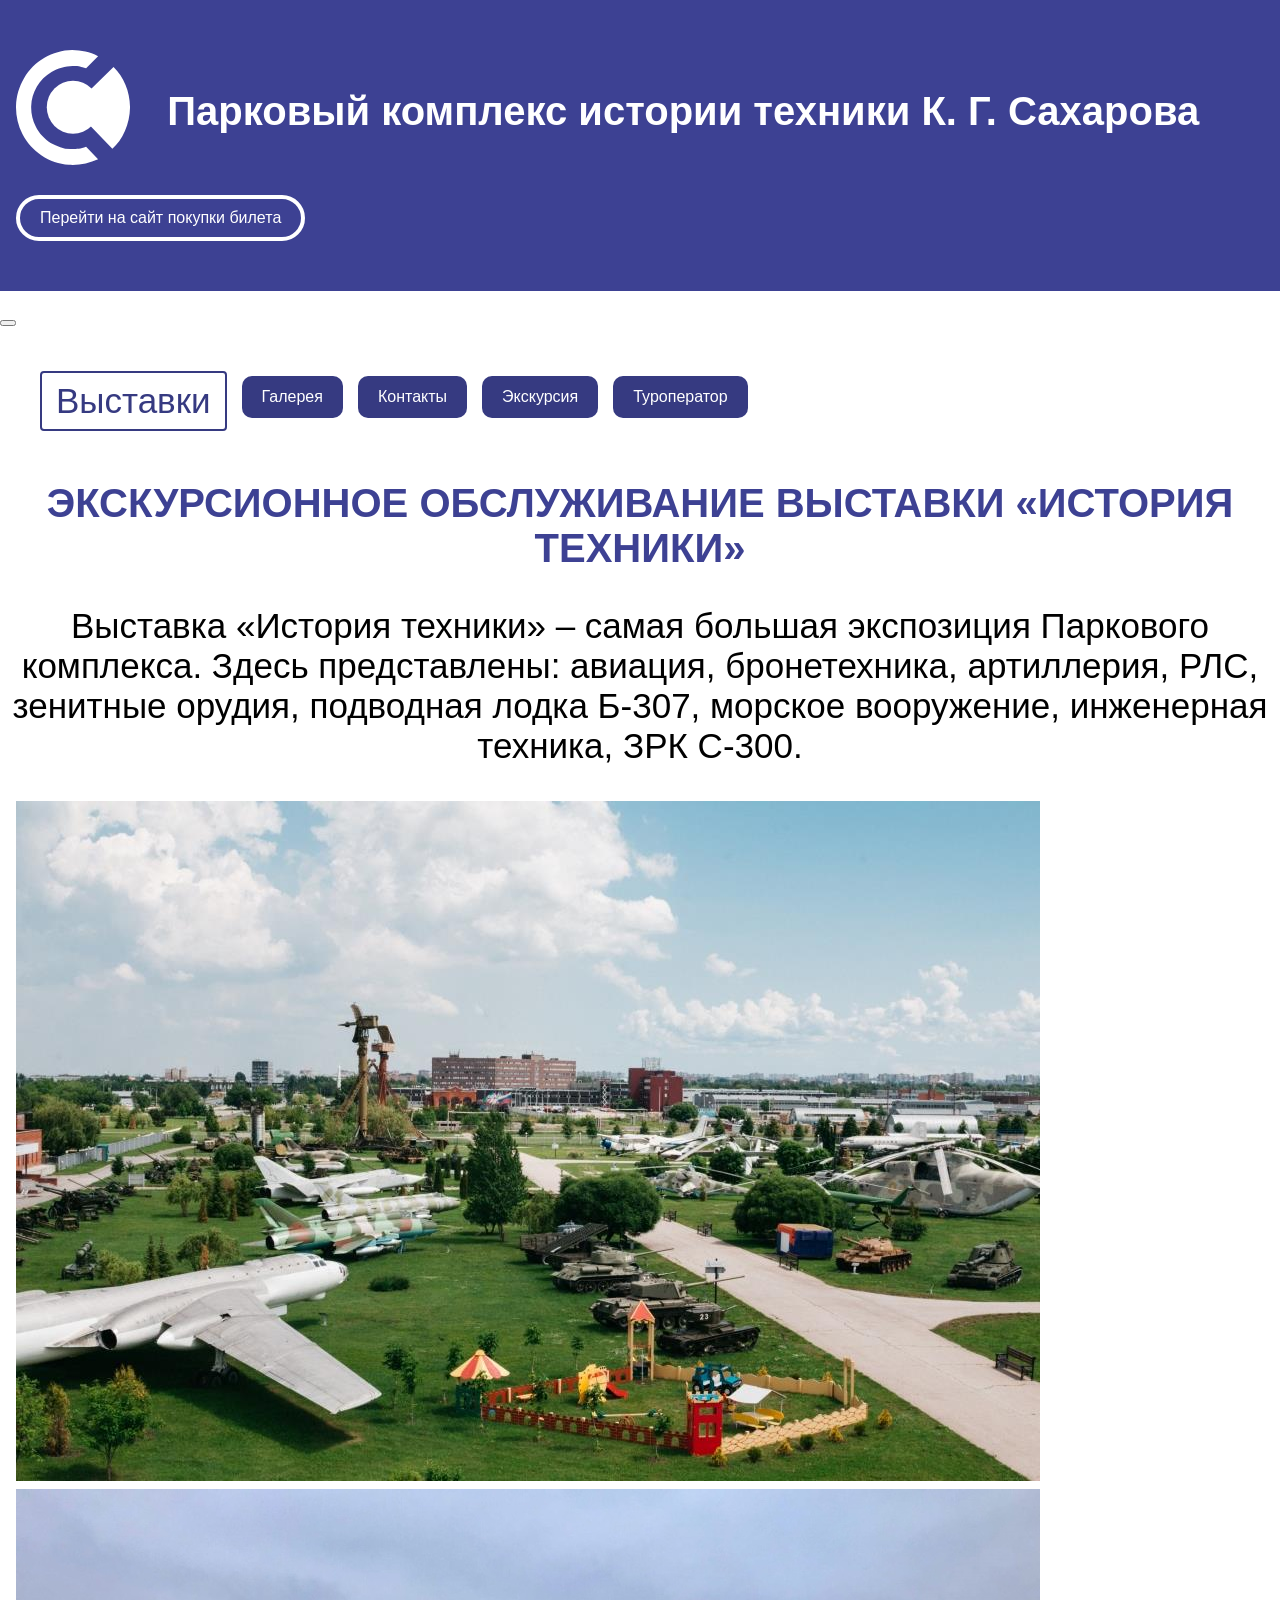
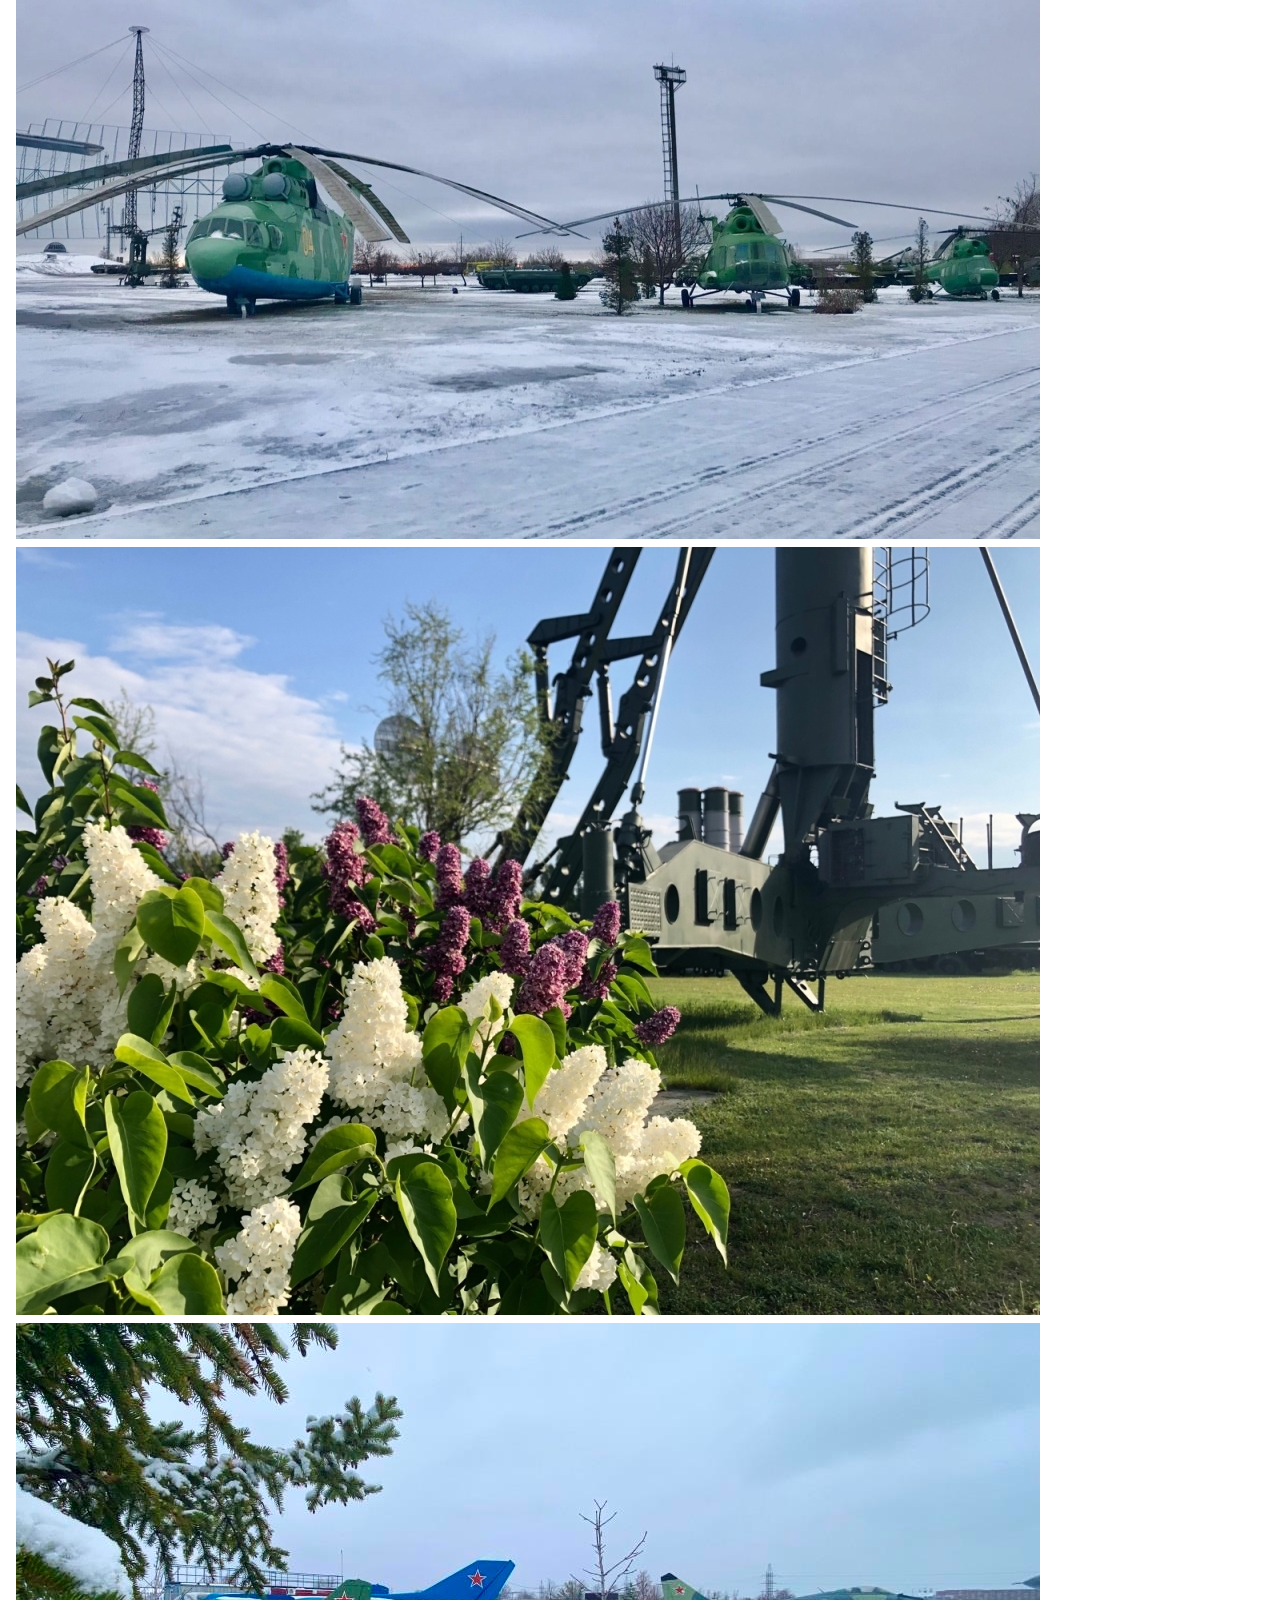
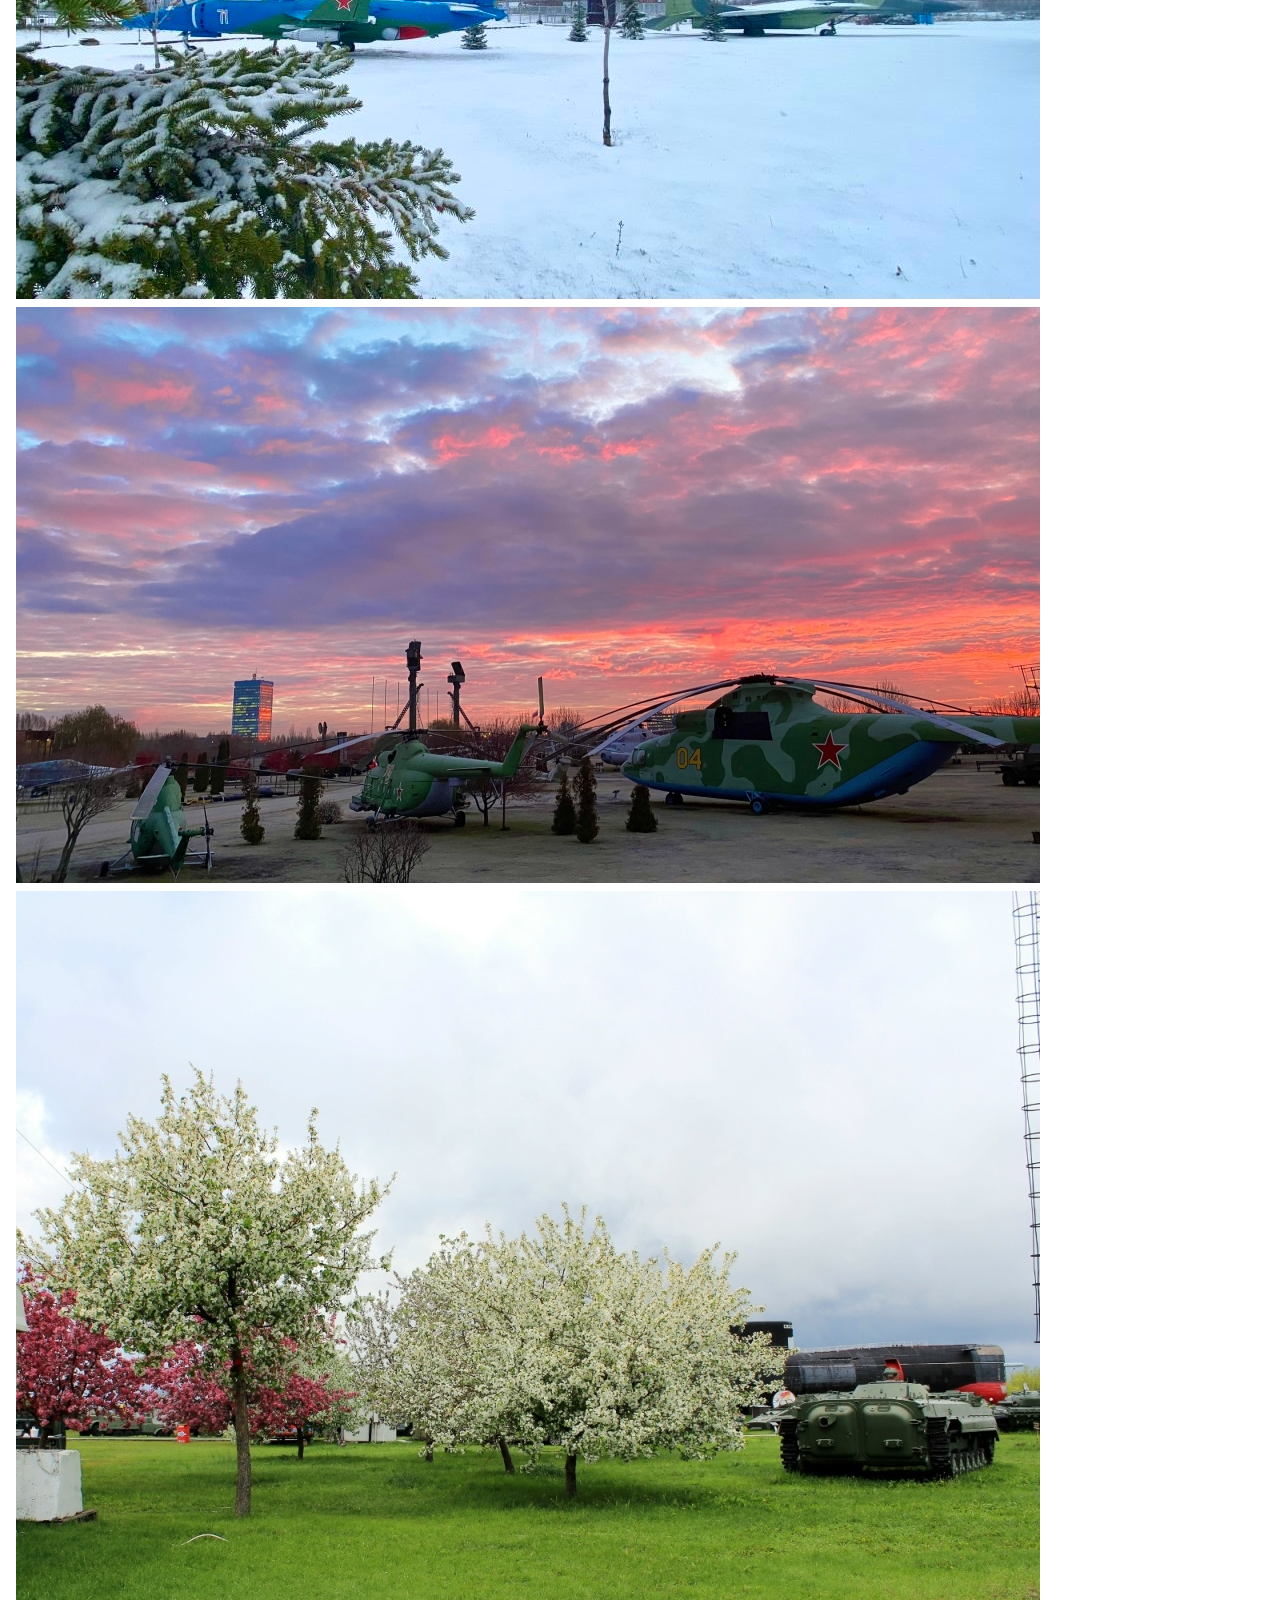
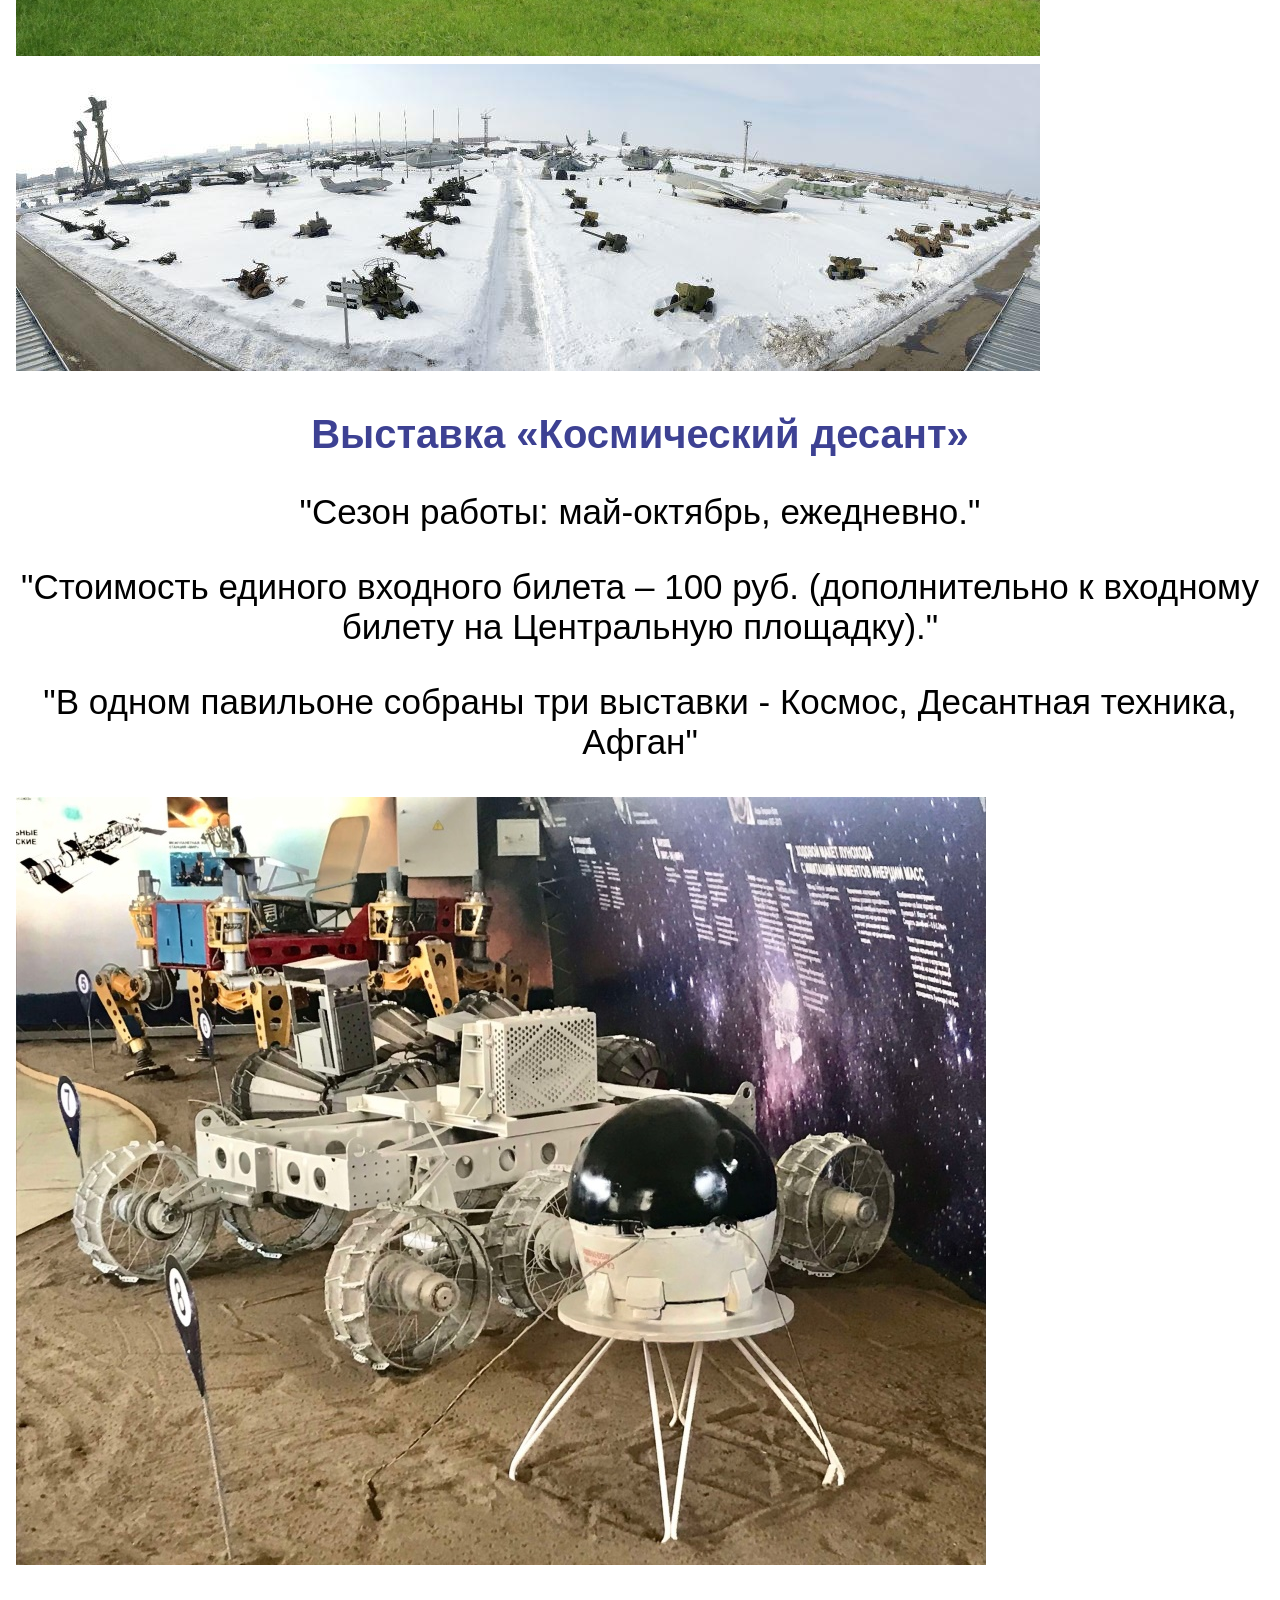
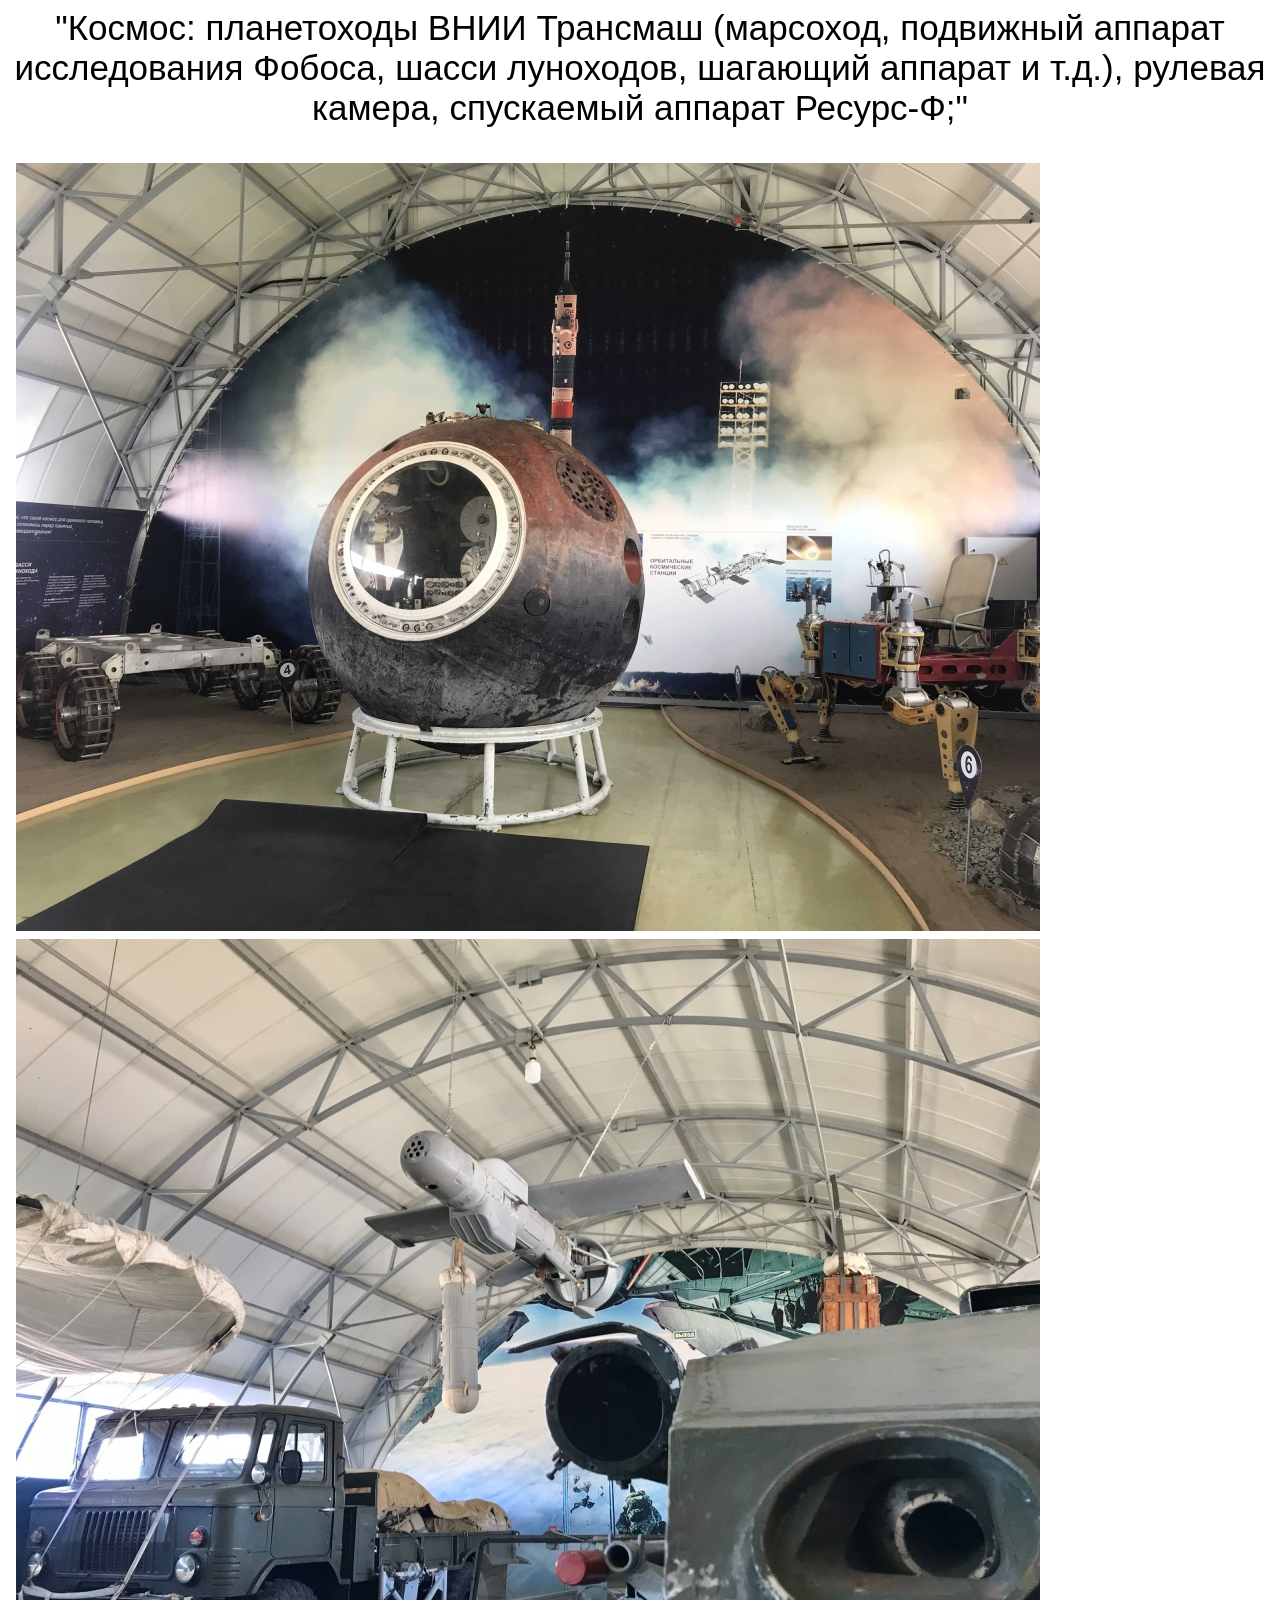
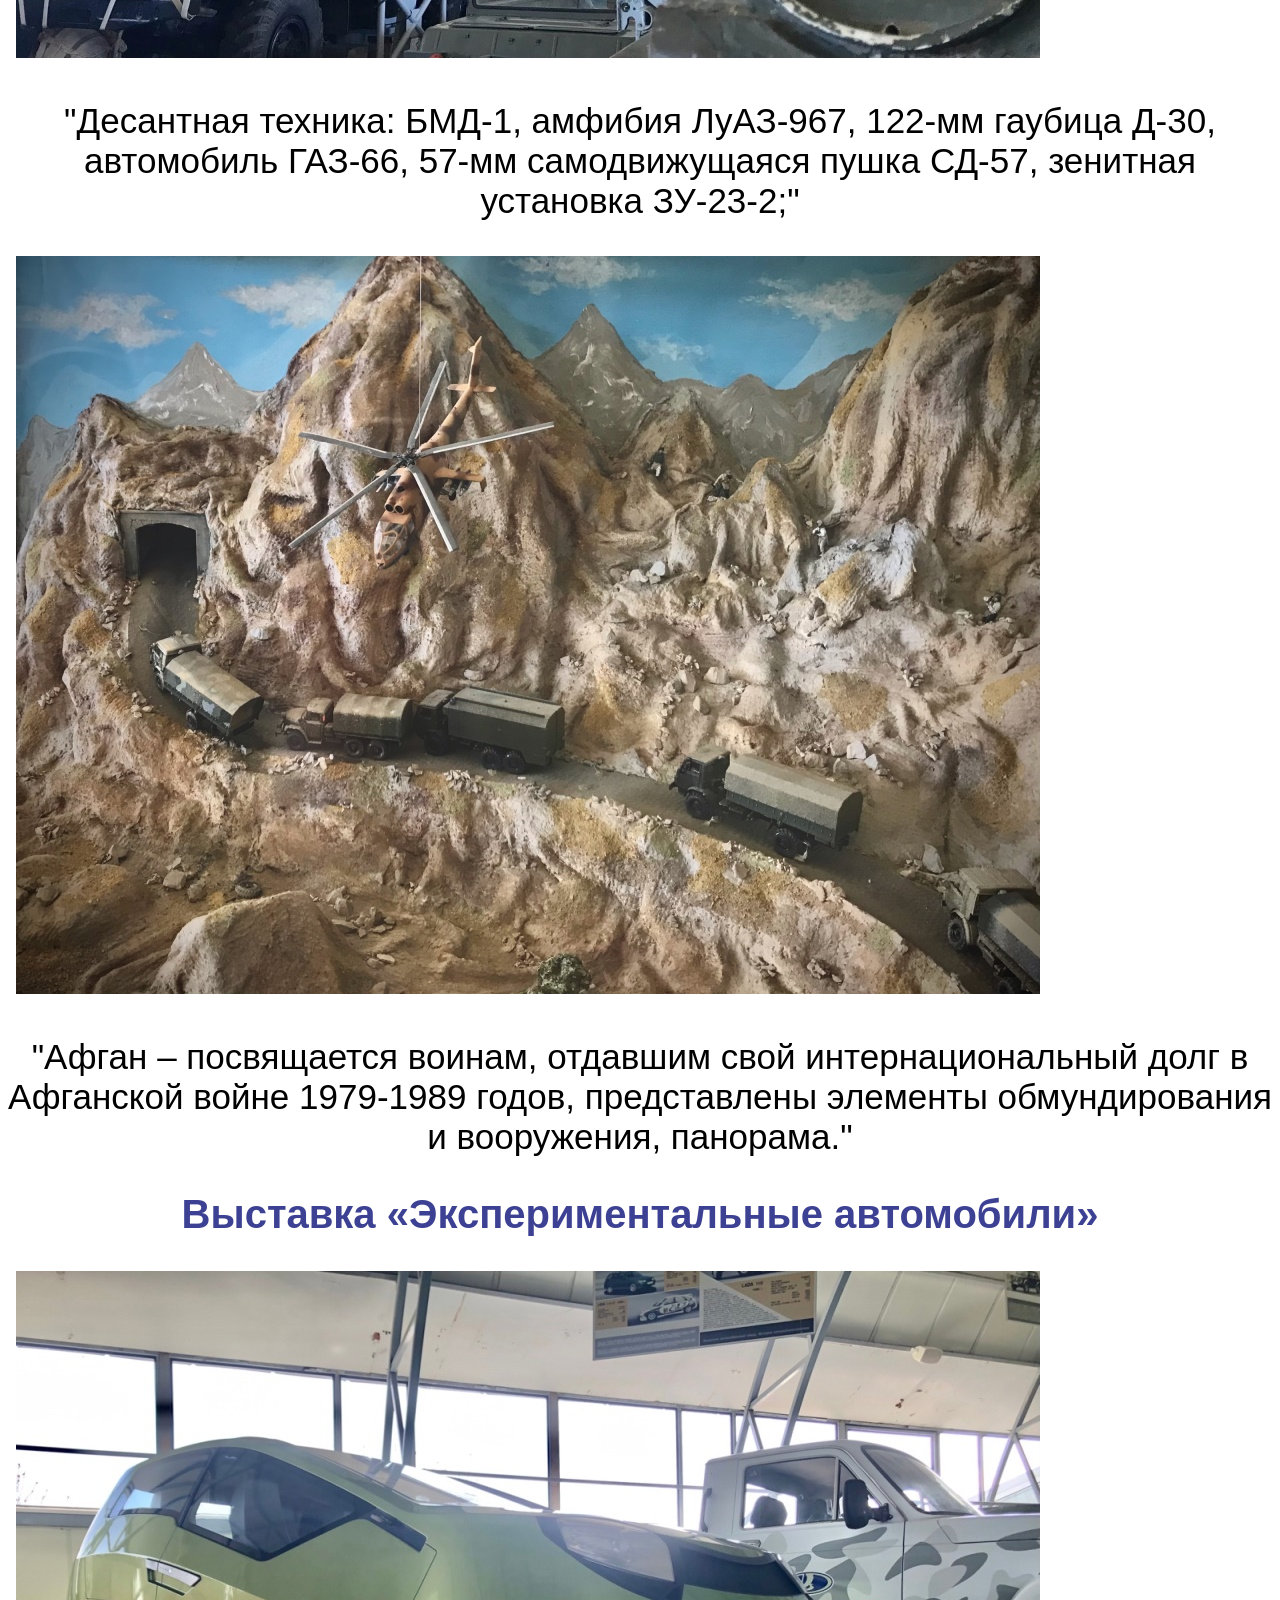
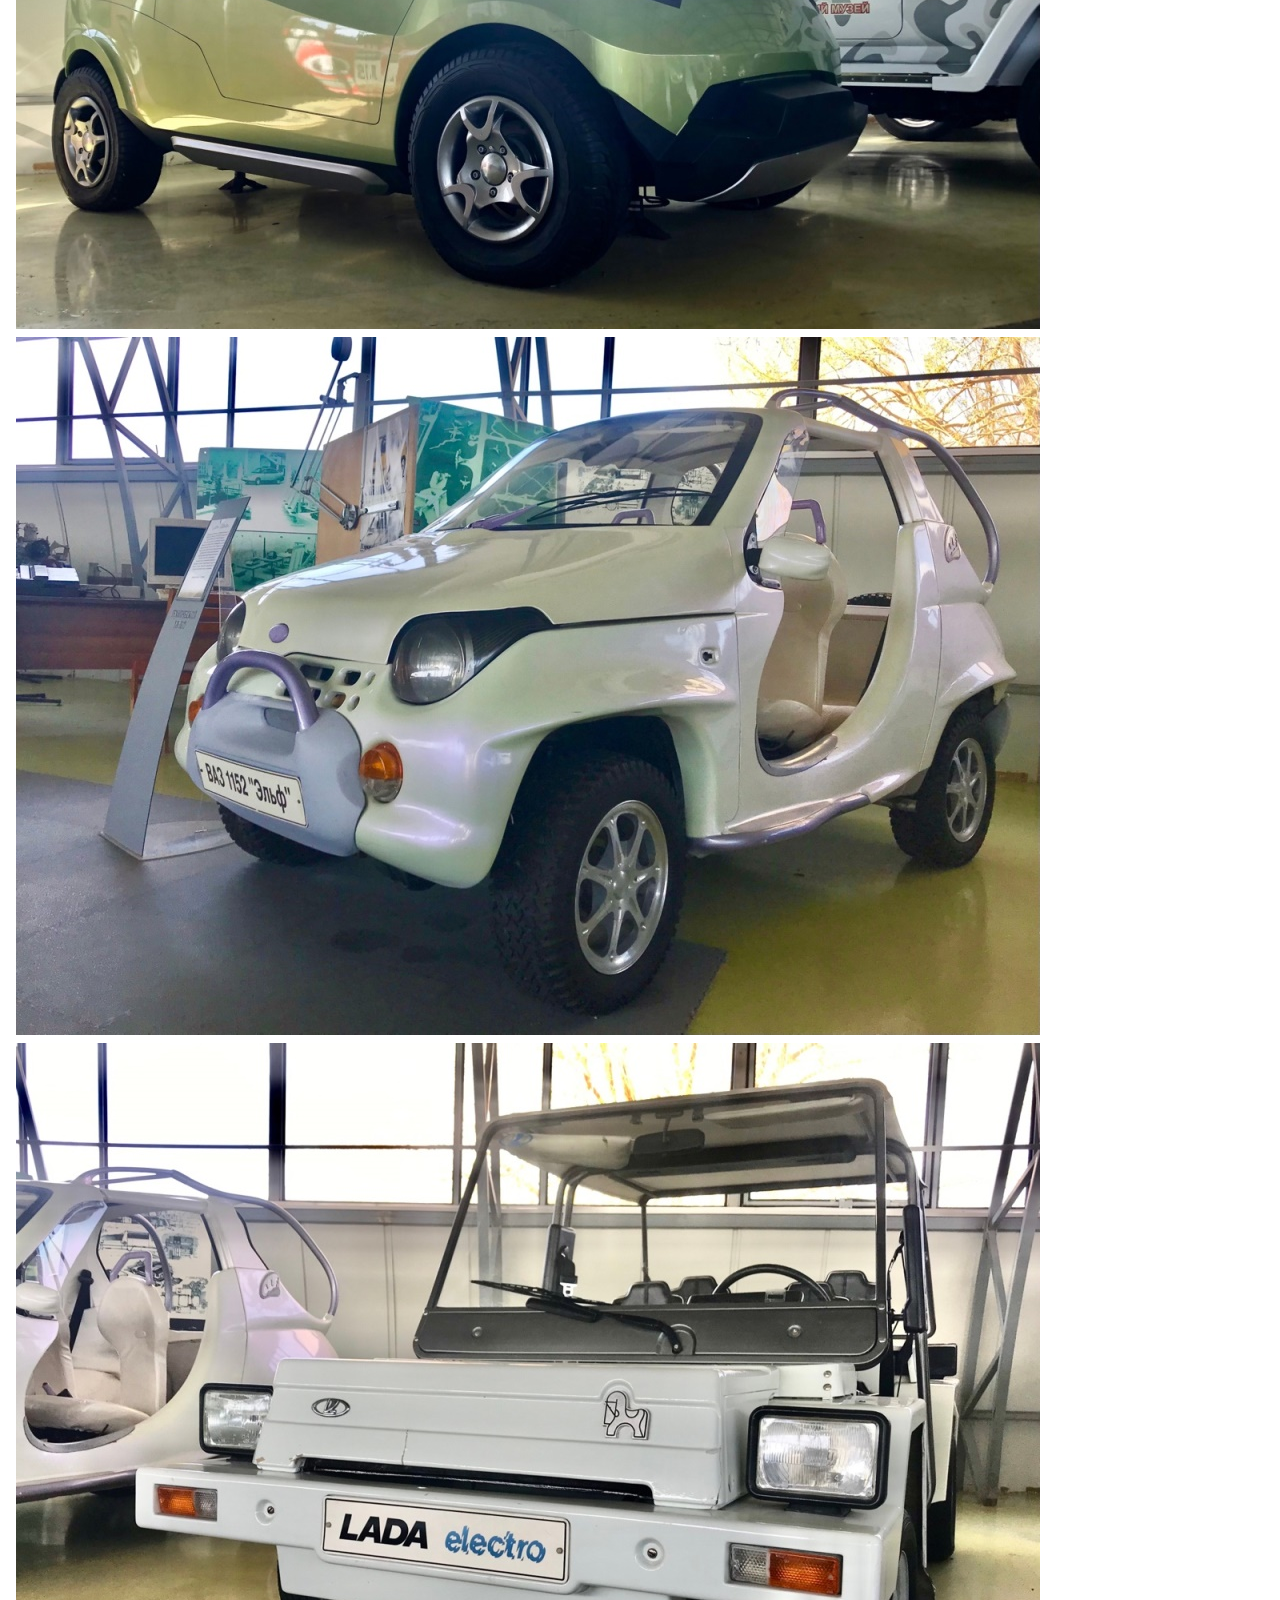
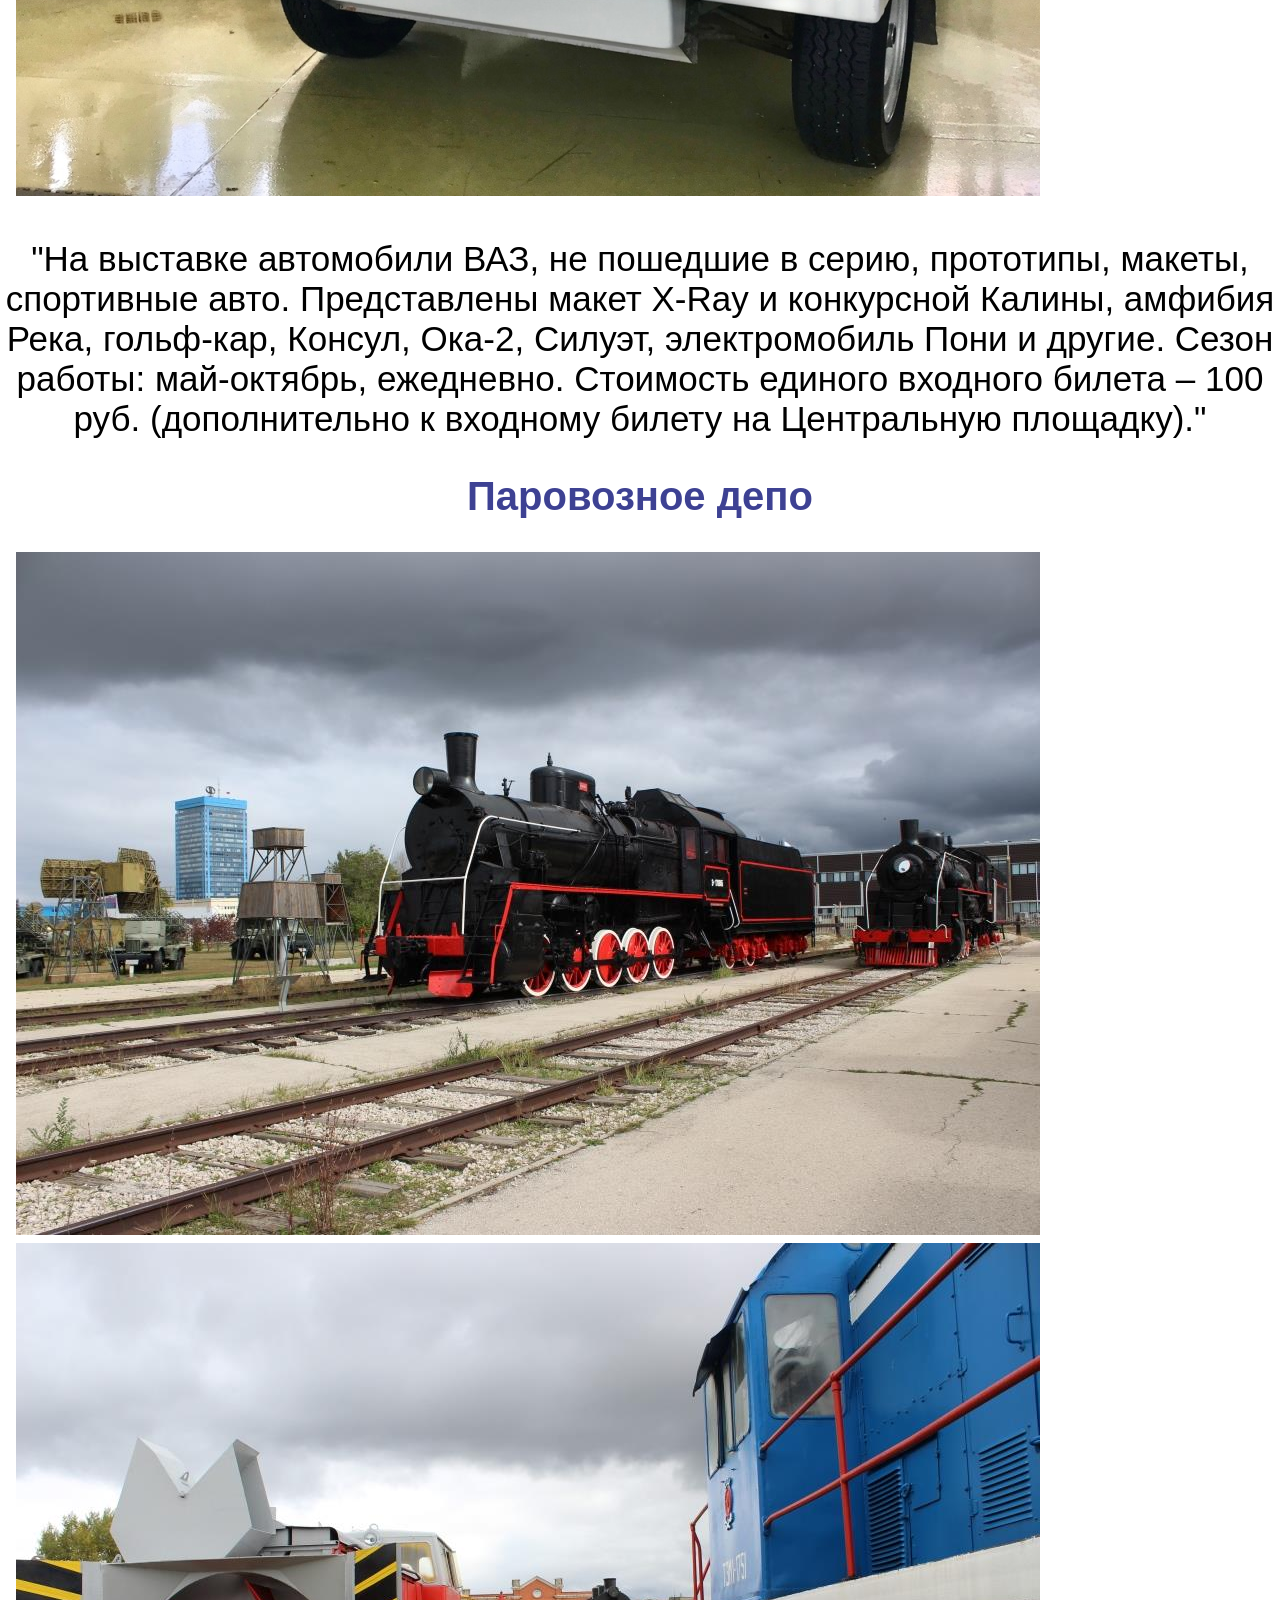
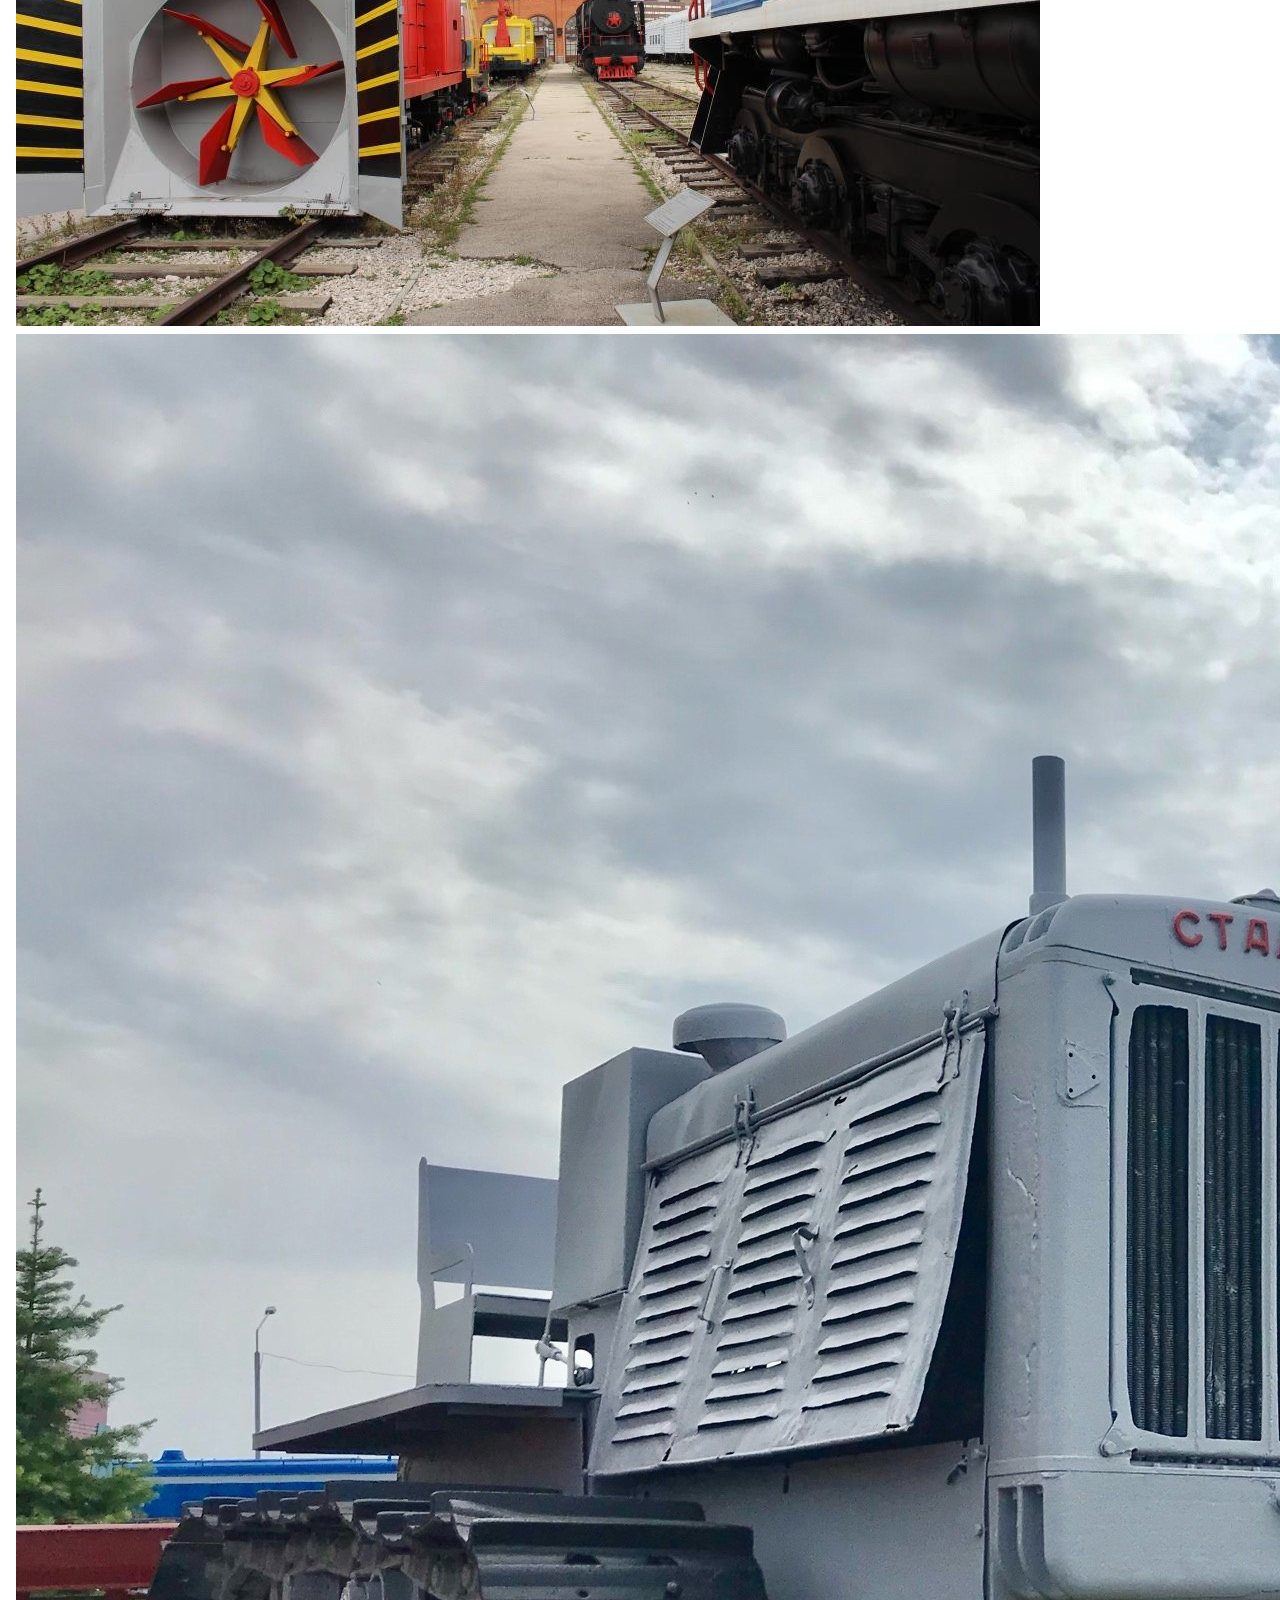
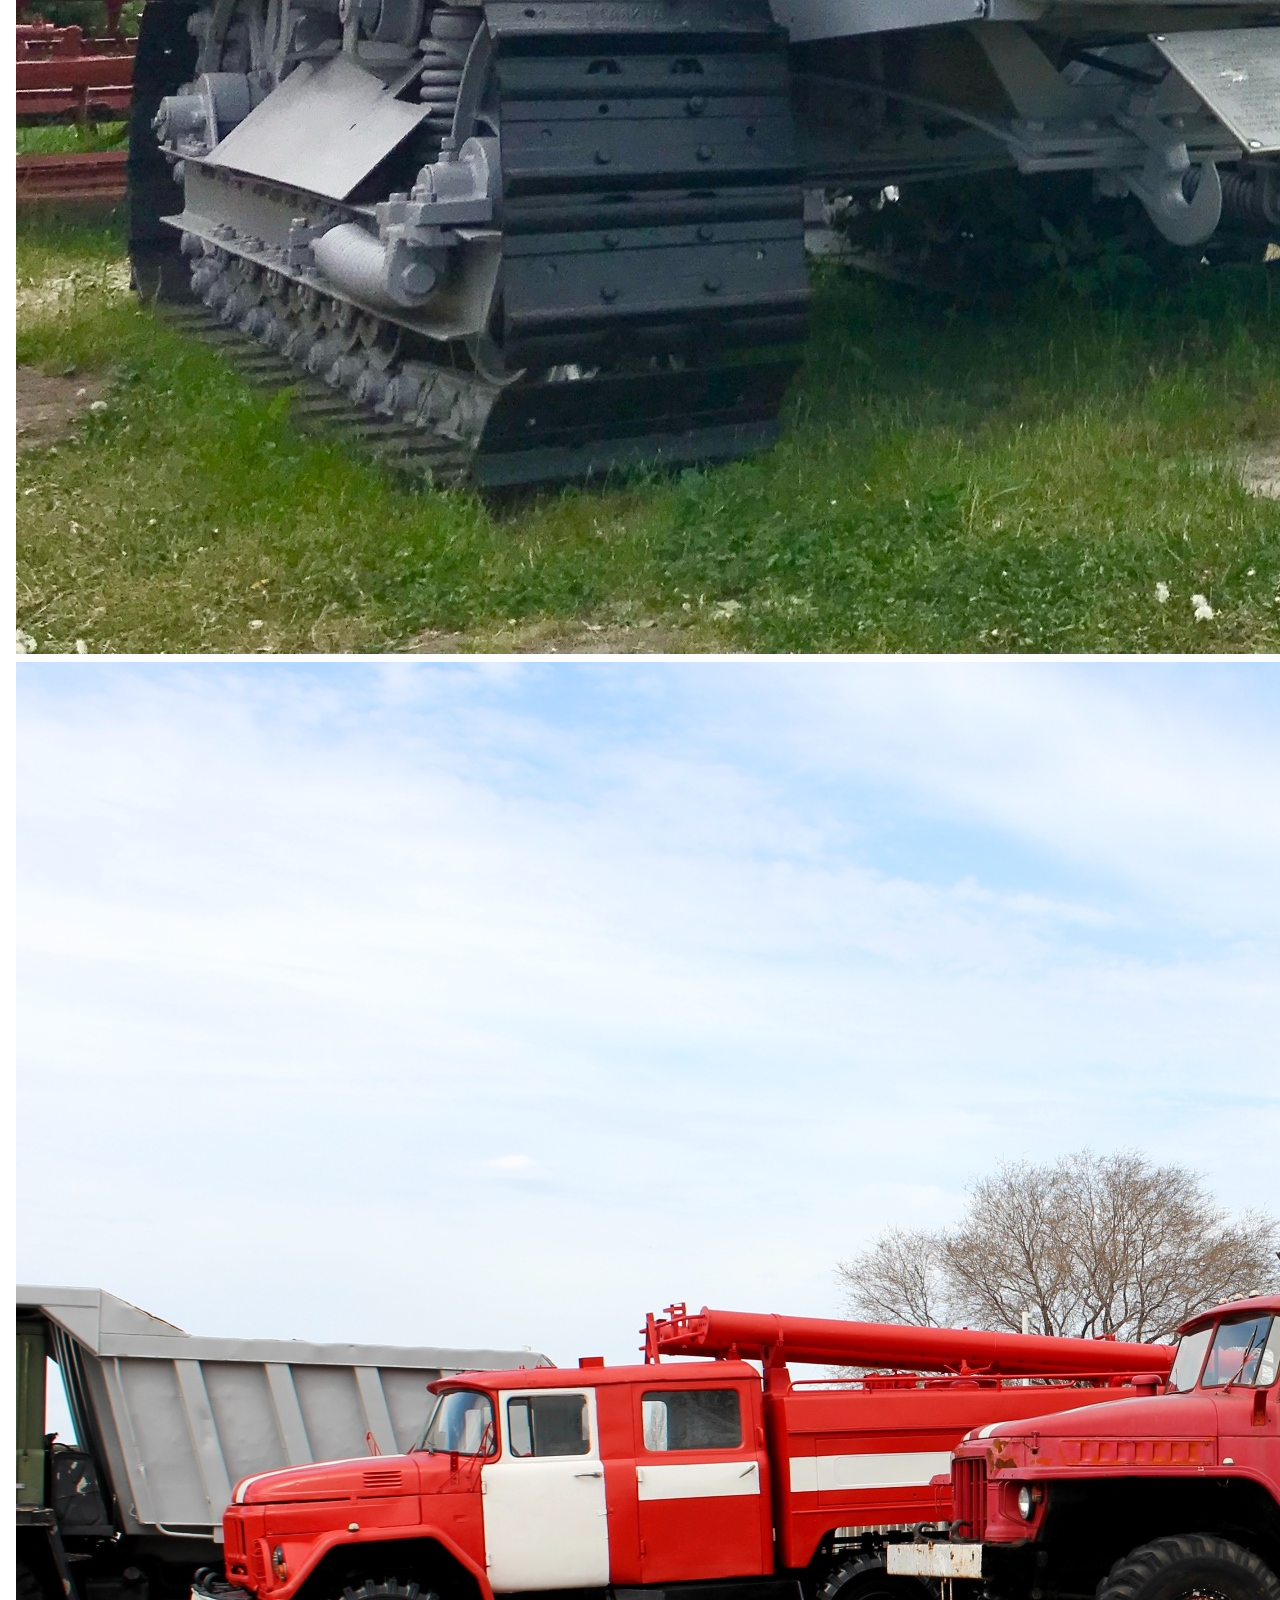
==== commit 10649a40: "Update index.html" ====
--- a/index.html
+++ b/index.html
@@ -1,42 +1,50 @@
 <!DOCTYPE html>
-<html lang="en">
+<html lang="ru">
 <head>
 <meta charset="UTF-8" />
 <meta name="viewport" content="width=device-width, initial-scale=1.0" />
 <title>Парковый комплекс истории техники К. Г. Сахарова</title>
 <link rel="stylesheet" href="css/style2.css" />
 <link rel="stylesheet" href="css/media.css" />
+<link rel="icon" type="image/png" sizes="32x32" href="image2/favicon.ico">
+<link rel="icon" type="image/png" sizes="16x16" href="image2/favicon.ico">
+<link rel="apple-touch-icon" sizes="180x180" href="image2/favicon.ico">
 </head>
 <body>
 <!-- Главное -->
-  <header class="header">
-    <div class="container">
-      <div class="logo-container">
-        <a href="Gallery.html" class="logo-link" title="Перейти в галерею">
+<header class="header">
+  <div class="container">
+    <div class="logo-container">
+      <a href="Gallery.php" class="logo-link" title="Перейти в галерею">
         <img src="image2/Иконка.svg" alt="My Logo" style="text-align:left" height="115" />
-        </a>
+      </a>
       <h1 class="header_title">Парковый комплекс истории техники К. Г. Сахарова</h1>
-      </div>
-      <button class="button-bilet" onclick="location.href='https://vmuzey.com/museum/parkovyy-kompleks-istorii-tehniki-im-k-g-saharova'">Перейти на сайт покупки билета</button>
-    </div>
-  </header>
+    </div>
+    <button class="button-bilet" onclick="location.href='https://vmuzey.com/museum/parkovyy-kompleks-istorii-tehniki-im-k-g-saharova'">Перейти на сайт покупки билета</button>
+  </div>
+</header>
+
 <main>
-  <div class="container2 navigation_container">
-    <nav class="navigation">
-      <ul>
-        <!-- Выставки — раскрывающееся меню -->
+
+<div class="container2 navigation_container">
+    <button class="burger burger-modern" id="burgerBtn" aria-label="Открыть меню" aria-expanded="false">
+        <span class="burger-line"></span>
+        <span class="burger-line"></span>
+    </button>
+
+    <nav class="navigation" id="siteNav">
+      <ul class="nav-list">
         <li>
-          <details>
-            <summary id="exhibitionsBtn" class="exhibitions-button">Выставки</summary>
-            <div class="exhibitions-content">
+          <details class="nav-accordion">
+            <summary class="nav-summary">Выставки</summary>
+            <div class="nav-sublist">
               <a href="#Истории-техники" class="nav-link">Истории техники</a>
               <a href="#экспериментальные-автомобили" class="nav-link">Экспериментальные автомобили</a>
               <a href="#паровозное-депо" class="nav-link">Паровозное депо</a>
               <a href="#блокада-ленинграда" class="nav-link">Блокада Ленинграда</a>
-              <!-- Вложенное меню "Космический десант" -->
-              <details>
-                <summary class="space-button">Космический десант</summary>
-                <div class="space-content">
+              <details class="nav-accordion">
+                <summary class="nav-summary nav-summary-inner">Космический десант</summary>
+                <div class="nav-sublist">
                   <a href="#космос" class="nav-link">Космос</a>
                   <a href="#десантная-техника" class="nav-link">Десантная техника</a>
                   <a href="#афган" class="nav-link">Афган</a>
@@ -45,61 +53,71 @@
             </div>
           </details>
         </li>
-        <!-- Простые ссылки с переходом по якорю -->
-        <li><a href="#Экскурсия" class="nav-link Excursion-button">Экскурсия</a></li>
-        <li><a href="#Туроператор" class="nav-link Tour_Operator-button">Туроператор</a></li>
+        <li><a href="Gallery.php" class="nav-link">Галерея</a></li>
+        <li><a href="contact.html" class="nav-link">Контакты</a></li>
+        <li><a href="#Экскурсия" class="nav-link">Экскурсия</a></li>
+        <li><a href="#Туроператор" class="nav-link">Туроператор</a></li>
       </ul>
     </nav>
-    </div>
+</div>
 </main>
-
 
 <!-- Выставки -->
 <section id="Истории-техники">
   <div class="Exhibition">
     <h2 class="block_title"><center>ЭКСКУРСИОННОЕ ОБСЛУЖИВАНИЕ ВЫСТАВКИ «ИСТОРИЯ ТЕХНИКИ»</center></h2>
     <p class="block_main"><center>Выставка «История техники» – самая большая экспозиция Паркового комплекса. Здесь представлены: авиация, бронетехника, артиллерия, РЛС, зенитные орудия, подводная лодка Б-307, морское вооружение, инженерная техника, ЗРК С-300.</center></p>
-    <div class="image-gallery clickable-gallery">
-  <img src="image2/История техники.jpg" alt="Экспозиция выставки «История техники»" loading="lazy" />
-  <img src="image2/История техники-2.jpg" alt="Экспозиция выставки «История техники»" loading="lazy" />
-  <img src="image2/История техники-3.jpg" alt="Экспозиция выставки «История техники»" loading="lazy" />
-  <img src="image2/История техники-4.jpg" alt="Экспозиция выставки «История техники»" loading="lazy" />
-  <img src="image2/История техники (5).jpg" alt="Экспозиция выставки «История техники»" loading="lazy" />
-  <img src="image2/История техники (6).jpg" alt="Экспозиция выставки «История техники»" loading="lazy" />
-  <img src="image2/История техники (7).jpg" alt="Экспозиция выставки «История техники»" loading="lazy" />
-</div>
-  </div>
-</section>
-<link rel="icon" type="image2/png" sizes="16x16" href="/favicon-16x16.png">
+    <div class="container">
+      <div class="photo-strip">
+        <img src="image2/История техники.jpg" alt="Экспозиция выставки «История техники»" loading="lazy" />
+        <img src="image2/История техники-2.jpg" alt="Экспозиция выставки «История техники»" loading="lazy" />
+        <img src="image2/История техники-3.jpg" alt="Экспозиция выставки «История техники»" loading="lazy" />
+        <img src="image2/История техники-4.jpg" alt="Экспозиция выставки «История техники»" loading="lazy" />
+        <img src="image2/История техники (5).jpg" alt="Экспозиция выставки «История техники»" loading="lazy" />
+        <img src="image2/История техники (6).jpg" alt="Экспозиция выставки «История техники»" loading="lazy" />
+        <img src="image2/История техники (7).jpg" alt="Экспозиция выставки «История техники»" loading="lazy" />
+      </div>
+    </div>
+  </div>
+</section>
+
 <!-- Космический десант -->
 <section id="космос">
   <h2 class="block_title2"><center>Выставка «Космический десант»</center></h2>
   <p class="block_space_decant"><center>"Сезон работы: май-октябрь, ежедневно."</center></p>
   <p class="block_space_decant_price"><center>"Стоимость единого входного билета – 100 руб. (дополнительно к входному билету на Центральную площадку)."</center></p>
   <p class="block_exhibition"><center>"В одном павильоне собраны три выставки - Космос, Десантная техника, Афган"</center></p>
-  <div class="image-gallery clickable-gallery">
-  <img src="image2/Космос.jpg" alt="Экспонаты выставки «Космический десант»: космос" loading="lazy" />
-</div>
+  <div class="container">
+    <div class="photo-strip">
+      <img src="image2/Космос.jpg" alt="Экспонаты выставки «Космический десант»: космос" loading="lazy" />
+    </div>
+  </div>
   <p class="block_space"><center>"Космос: планетоходы ВНИИ Трансмаш (марсоход, подвижный аппарат исследования Фобоса, шасси луноходов, шагающий аппарат и т.д.), рулевая камера, спускаемый аппарат Ресурс-Ф;"</center></p>
-  <div class="image-gallery">
-  <img src="image2/Десант.jpg" alt="Экспонаты выставки «Космический десант»: десантная техника" loading="lazy" />
-  <img src="image2/Десант(2).jpg" alt="Экспонаты выставки «Космический десант»: десантная техника" loading="lazy" />
-</div>
-  <p class="block_Decant"><center>"Десантная техника: БМД-1, амфибия ЛуАЗ-967, 122-мм гаубица Д-30, автомобиль ГАЗ-66, 57-мм самодвижущаяся пушка СД-57, зенитная установка ЗУ-23-2;"</center></p>
-    <div class="image-gallery clickable-gallery">
-  <img src="image2/Космос_Афган_Десант (2)Афган.jpg" alt="Экспонаты выставки «Космический десант»: Афган" loading="lazy" />
-</div>
-  <p class="block_Afghanistan"><center>"Афган – посвящается воинам, отдавшим свой интернациональный долг в Афганской войне 1979-1989 годов, представлены элементы обмундирования и вооружения, панорама."</center></p>
+  <div class="container">
+    <div class="photo-strip">
+      <img src="image2/Десант.jpg" alt="Экспонаты выставки «Космический десант»: десантная техника" loading="lazy" />
+      <img src="image2/Десант(2).jpg" alt="Экспонаты выставки «Космический десант»: десантная техника" loading="lazy" />
+    </div>
+  </div>
+  <p class="block_Decant" id="десантная-техника"><center>"Десантная техника: БМД-1, амфибия ЛуАЗ-967, 122-мм гаубица Д-30, автомобиль ГАЗ-66, 57-мм самодвижущаяся пушка СД-57, зенитная установка ЗУ-23-2;"</center></p>
+  <div class="container">
+    <div class="photo-strip">
+      <img src="image2/Космос_Афган_Десант (2)Афган.jpg" alt="Экспонаты выставки «Космический десант»: Афган" loading="lazy" />
+    </div>
+  </div>
+  <p class="block_Afghanistan" id="афган"><center>"Афган – посвящается воинам, отдавшим свой интернациональный долг в Афганской войне 1979-1989 годов, представлены элементы обмундирования и вооружения, панорама."</center></p>
 </section>
 
 <!-- Экспериментальные автомобили -->
 <section id="экспериментальные-автомобили">
   <h2 class="block_xpCar"><center>Выставка «Экспериментальные автомобили»</center></h2>
-  <div class="image-gallery clickable-gallery">
-  <img src="image2/Экспериментальные автомобили (1).jpg" alt="Экспонаты выставки «Экспериментальные автомобили»" loading="lazy" />
-  <img src="image2/Экспериментальные автомобили (2).jpg" alt="Экспонаты выставки «Экспериментальные автомобили»" loading="lazy" />
-  <img src="image2/Экспериментальные автомобили (3).jpg" alt="Экспонаты выставки «Экспериментальные автомобили»" loading="lazy" />
-</div>
+  <div class="container">
+    <div class="photo-strip">
+      <img src="image2/Экспериментальные автомобили (1).jpg" alt="Экспонаты выставки «Экспериментальные автомобили»" loading="lazy" />
+      <img src="image2/Экспериментальные автомобили (2).jpg" alt="Экспонаты выставки «Экспериментальные автомобили»" loading="lazy" />
+      <img src="image2/Экспериментальные автомобили (3).jpg" alt="Экспонаты выставки «Экспериментальные автомобили»" loading="lazy" />
+    </div>
+  </div>
   <p class="block_Text_xpCar" style="text-align:center;">
     "На выставке автомобили ВАЗ, не пошедшие в серию, прототипы, макеты, спортивные авто. Представлены макет X-Ray и конкурсной Калины, амфибия Река, гольф-кар, Консул, Ока-2, Силуэт, электромобиль Пони и другие. Сезон работы: май-октябрь, ежедневно. Стоимость единого входного билета – 100 руб. (дополнительно к входному билету на Центральную площадку)."
   </p>
@@ -108,13 +126,15 @@
 <!-- Паровозное депо -->
 <section id="паровозное-депо">
   <h2 class="bSteam_Locomotive_Depo"><center>Паровозное депо</center></h2>
-  <div class="image-gallery clickable-gallery">
-  <img src="image2/Депо (1).JPG" alt="Экспонаты Паровозного депо" loading="lazy" />
-  <img src="image2/Депо (2).JPG" alt="Экспонаты Паровозного депо" loading="lazy" />
-  <img src="image2/Депо - Трактор С-60 и Универсал.jpg" alt="Трактор С-60 и Универсал в Паровозном депо" loading="lazy" />
-  <img src="image2/Депо (3) - две пожарные машины_мал.JPG" alt="Пожарные машины в Паровозном депо" loading="lazy" />
-</div>
-    <p class="Steam_Locomotive_Depo_Text"><center>Представлены паровозы советского и иностранного производства, тепловоз, БЖРК «Молодец», железнодорожный снегоуборочник, ПВО, реактивная артиллерия, сельскохозяйственная техника, специальные автомобили.</center></p>
+  <div class="container">
+    <div class="photo-strip">
+      <img src="image2/Депо (1).JPG" alt="Экспонаты Паровозного депо" loading="lazy" />
+      <img src="image2/Депо (2).JPG" alt="Экспонаты Паровозного депо" loading="lazy" />
+      <img src="image2/Депо - Трактор С-60 и Универсал.jpg" alt="Трактор С-60 и Универсал в Паровозном депо" loading="lazy" />
+      <img src="image2/Депо (3) - две пожарные машины_мал.JPG" alt="Пожарные машины в Паровозном депо" loading="lazy" />
+    </div>
+  </div>
+  <p class="Steam_Locomotive_Depo_Text"><center>Представлены паровозы советского и иностранного производства, тепловоз, БЖРК «Молодец», железнодорожный снегоуборочник, ПВО, реактивная артиллерия, сельскохозяйственная техника, специальные автомобили.</center></p>
   <p class="Steam_Locomotive_Depo_Working_season"><center>Сезон работы – круглогодично, ежедневно.</center></p>
   <p class="Steam_Locomotive_Depot_price"><center>Стоимость входного билета: <br/>взрослый - 100 руб.;<br/>детский - 50 руб.</center></p>
 </section>
@@ -122,55 +142,57 @@
 <!-- Блокада Ленинграда -->
 <section id="блокада-ленинграда">
   <h2 class="The_Siege_of_Leningrad"><center>Блокада Ленинграда</center></h2>
-  <div class="image-gallery clickable-gallery">
-  <img src="image2/Депо - здание - комнаты (1).jpg" alt="Экспозиция «Блокада Ленинграда»: комната бомбоубежища" loading="lazy" />
-  <img src="image2/Депо - здание - комнаты (2).jpg" alt="Экспозиция «Блокада Ленинграда»" loading="lazy" />
-  <img src="image2/Депо - здание - комнаты (3).jpg" alt="Экспозиция «Блокада Ленинграда»" loading="lazy" />
-  <img src="image2/Депо - здание - комнаты (4).jpg" alt="Экспозиция «Блокада Ленинграда»" loading="lazy" />
-</div>
+  <div class="container">
+    <div class="photo-strip">
+      <img src="image2/Депо - здание - комнаты (1).jpg" alt="Экспозиция «Блокада Ленинграда»: комната бомбоубежища" loading="lazy" />
+      <img src="image2/Депо - здание - комнаты (2).jpg" alt="Экспозиция «Блокада Ленинграда»" loading="lazy" />
+      <img src="image2/Депо - здание - комнаты (3).jpg" alt="Экспозиция «Блокада Ленинграда»" loading="lazy" />
+      <img src="image2/Депо - здание - комнаты (4).jpg" alt="Экспозиция «Блокада Ленинграда»" loading="lazy" />
+    </div>
+  </div>
   <p class="The_Siege_of_Leningrad_Text"><center>В здании Депо расположена выставка о Блокадном Ленинграде (дополнительного билета не требуется). Экспозиция рассказывает о жизни в тылу во время Великой Отечественной войны. Выставка состоит из «комнат»: бомбоубежище, борьба с холодом, эвакуация музеев, детский сад, подселение, школьный класс и др.</center></p>
   <p class="The_Siege_of_Leningrad_Working_season"><center>Сезон работы – круглогодично, ежедневно.</center></p>
-  <p class="The_Siege_of_Leningrad_price"><center>Стоимость входного билета: <br/>взрослый - 100 руб.;<br/>детский - 50 руб.</center></p>
 </section>
 
 <section id="Самая-главная-достопримечательность">
- <h2 class="Submarine"><center>Подводная лодка Б-307</center></h2>
- <div class="image-gallery clickable-gallery">
-  <img src="image2\Подводная лодка Б-307.JPG" alt="Подводная лодка Б-307" loading="lazy">
- </div>
-   <p class="Submarine_Text"><center>Самая главная достопримечательность нашего музея - это подводная лодка Б-307 «Сом». Она находится на Центральной площадке нашего музея</center></p>
+  <h2 class="Submarine"><center>Подводная лодка Б-307</center></h2>
+  <div class="container">
+    <div class="photo-strip">
+      <img src="image2/Подводная лодка Б-307.JPG" alt="Подводная лодка Б-307" loading="lazy">
+    </div>
+  </div>
+  <p class="Submarine_Text"><center>Самая главная достопримечательность нашего музея - это подводная лодка Б-307 «Сом». Она находится на Центральной площадке нашего музея</center></p>
   <p class="Submarine_Season"><center>сезонно – май-сентябрь</center></p>
   <p class="Submarine_price"><center>билеты приобретаются в кассе Центральной проходной, рекомендуется предварительная запись</center></p>
- <p class="Submarine_more_detail"><center>
-  <span>Условия посещения можно узнать</span>
-  <a href="https://vk.com/tehmuseum?w=wall-34314015_11805" class="hyperlink">здесь</center></a>
-</p>
-
-</section>
-
+  <p class="Submarine_more_detail"><center>
+    <span>Условия посещения можно узнать</span>
+    <a href="https://vk.com/tehmuseum?w=wall-34314015_11805" class="hyperlink">здесь</a>
+  </center></p>
+</section>
 
 <!-- Экскурсия -->
 <section id="Экскурсия">
   <div class="Excursion">
     <h2 class="Excursion_Title"><center>Обзорная экскурсия</center></h2>
-    <div class="image-gallery-bus clickable-gallery">
-  <img src="image2/История техники - обзорная экскурсия.JPG"
-       loading="lazy"
-       width="900"
-       height="600" />
-</div>
+    <div class="container">
+      <div class="photo-strip">
+        <img src="image2/История техники - обзорная экскурсия.JPG" alt="Обзорная экскурсия по выставке «История техники»" loading="lazy" />
+      </div>
+    </div>
     <p class="Excursion_Text" style="text-align:center;">Групповая обзорная экскурсия по выставке «История техники» проводится группам от 15 человек по предварительной заявке, согласованной с администратором на транспорте заказчика (экскурсионный автобус). Продолжительность – 30 мин. Требование к экскурсионному автобусу – наличие места для экскурсовода. Желательно наличие работающей аудиосистемы с микрофоном.</p>
     <p class="Excursion_Working_season" style="text-align:center;">Сезон работы – круглогодично, ежедневно.</p>
     <p class="Excursion_price" style="text-align:center;">Стоимость обзорной экскурсии по выставке «История техники»: взрослый - 500 руб.; детский - 250 руб.</p>
     <!-- Автопоезд с аудиогидом -->
     <h2 class="Road_train_with_audio_guide" style="text-align:center;">Автопоезд с аудиогидом</h2>
     <p class="Road_train_with_audio_guide_Text" style="text-align:center;">Обзорная экскурсия по выставке «История техники» на автопоезде учреждения. Автопоезд с открытыми вагончиками объезжает территорию Центральной площадки. Аудиогид общий для всех пассажиров (без наушников). Проводится группам от 8 человек.</p>
-    <div class="image-gallery clickable-gallery">
-  <img src="image2/История техники - Автопоезд.JPG" alt="Автопоезд с аудиогидом на выставке «История техники»" loading="lazy" />
-  <img src="image2/История техники - Автопоезд 2.jpg" alt="Автопоезд с аудиогидом на выставке «История техники»" loading="lazy" />
-</div>
+    <div class="container">
+      <div class="photo-strip">
+        <img src="image2/История техники - Автопоезд.JPG" alt="Автопоезд с аудиогидом на выставке «История техники»" loading="lazy" />
+        <img src="image2/История техники - Автопоезд 2.jpg" alt="Автопоезд с аудиогидом на выставке «История техники»" loading="lazy" />
+      </div>
+    </div>
     <p class="Road_train_with_audio_guide_Working_season" style="text-align:center;">Сезон работы: май-октябрь, ежедневно.</p>
-    <p class="Road_train_with_audio_guide_price" style="text-align:center;">Стоимость билета на автопоезд (при наличии входного билета):<br/> взрослый - 100 руб.,<br/> дети от 3-х до 18-ти лет - 50 руб.,<br/> дети до 3-х лет - бесплатно (если не занимают отдельного места).</p>
+    <p class="Road_train_with_audio_guide_price" style="text-align:center;">Стоимость билета на автопоезд (при наличии входного билета):<br/> взрослый - 200 руб.,<br/> дети от 3-х до 18-ти лет - 100 руб.,<br/> дети до 3-х лет - бесплатно (если не занимают отдельного места).</p>
   </div>
 </section>
 
@@ -179,8 +201,7 @@
   <div class="Tour_operator">
     <h2 class="Tour_operator_Text"><center>ТУРОПЕРАТОРАМ</center></h2>
     <p class="Tour_operator_Warning" style="text-align:center;">Все экскурсионные услуги оказываются при наличии ВХОДНОГО билета и по предварительной записи!</p>
-    <p class="contacs" style="text-align:center;">Запись на экскурсии по телефонам: 8(8482) 58-09-59 и
-                                                  <br>+79608461009 (звонки и сообщения в MAX)</br></p>
+    <p class="contacs" style="text-align:center;">Запись на экскурсии по телефонам находится <a class="contact" href="contact.html">здесь</a></p>
   </div>
 </section>
 
@@ -190,139 +211,205 @@
   <p>&copy; 2026 Музей "Парковый комплекс истории техники К. Г. Сахарова". Все права защищены.</p>
 </footer>
 
-</body>
+
+<button class="chat-toggle" id="chatToggle" aria-label="Открыть чат вопросов и ответов">💬</button>
+
+<div class="chat-widget" id="chatWidget" hidden>
+  <div class="chat-header">
+    <span>Вопрос-ответ</span>
+    <button class="chat-close" id="chatClose" aria-label="Закрыть чат">×</button>
+  </div>
+  <div class="chat-messages" id="chatMessages"></div>
+  <div class="chat-quick" id="chatQuick"></div>
+  <form class="chat-input" id="chatForm">
+    <input type="text" id="chatText" placeholder="Напишите ваш вопрос..." autocomplete="off">
+    <button type="submit" aria-label="Отправить">➤</button>
+  </form>
+</div>
+
 <div id="modal" class="modal">
   <span class="modal-close">&times;</span>
   <div class="modal-content">
     <img id="modal-img" src="" alt="">
+    <img id="modal-img-next" src="" alt="" aria-hidden="true" class="preloading">
+    <img id="modal-img-next" src="" alt="" aria-hidden="true">
     <div class="caption"></div>
   </div>
   <button class="nav-btn prev">&lt;</button>
   <button class="nav-btn next">&gt;</button>
 </div>
+
+<script src="js/chat.js"></script>
+
+
 <script>
 document.addEventListener('DOMContentLoaded', function() {
-    const modal = document.getElementById('modal');
+
+
+        const modal = document.getElementById('modal');
     const modalImg = document.getElementById('modal-img');
-    const caption = document.querySelector('.caption');
+    const modalImgNext = document.getElementById('modal-img-next');
+    const caption = document.querySelector('.modal .caption');
     const closeBtn = document.querySelector('.modal-close');
-    const prevBtn = document.querySelector('.prev');
-    const nextBtn = document.querySelector('.next');
+    const prevBtn = document.querySelector('.nav-btn.prev');
+    const nextBtn = document.querySelector('.nav-btn.next');
 
     let currentIndex = 0;
-    let galleryImages = [];
-
-    // Собираем все изображения из галерей
-    const galleries = document.querySelectorAll('.image-gallery');
-    galleries.forEach(gallery => {
-        const images = gallery.querySelectorAll('img');
-        galleryImages = [...galleryImages, ...images];
-    });
+    let activeImg = modalImg; 
+    const galleryImages = Array.from(document.querySelectorAll('.photo-strip img'));
+
+
+    function bindZoom(img) {
+        img.classList.add('zoomable');
+        img.addEventListener('click', function() {
+            if (img !== activeImg) return;
+            img.classList.toggle('zoomed');
+        });
+        img.addEventListener('mousemove', function(e) {
+            if (img !== activeImg || !img.classList.contains('zoomed')) return;
+            const rect = img.getBoundingClientRect();
+            const x = ((e.clientX - rect.left) / rect.width) * 100;
+            const y = ((e.clientY - rect.top) / rect.height) * 100;
+            img.style.setProperty('--zoom-x', x + '%');
+            img.style.setProperty('--zoom-y', y + '%');
+        });
+    }
+    bindZoom(modalImg);
+    bindZoom(modalImgNext);
+
+    function resetZoom() {
+        [modalImg, modalImgNext].forEach(img => {
+            img.classList.remove('zoomed');
+            img.style.setProperty('--zoom-x', '50%');
+            img.style.setProperty('--zoom-y', '50%');
+        });
+    }
+
+    function swapImage(src, altText, direction) {
+        const incoming = activeImg === modalImg ? modalImgNext : modalImg;
+        const outgoing = activeImg;
+
+        incoming.classList.remove('leaving-to-left', 'leaving-to-right',
+                                 'entering-from-left', 'entering-from-right');
+        incoming.classList.add('preloading',
+            direction >= 0 ? 'entering-from-right' : 'entering-from-left');
+        incoming.src = src;
+
+        const start = () => {
+            incoming.onload = null;
+            incoming.classList.remove('preloading');
+            requestAnimationFrame(() => requestAnimationFrame(() => {
+                incoming.classList.remove('entering-from-right', 'entering-from-left');
+            }));
+            outgoing.classList.add(direction >= 0 ? 'leaving-to-left' : 'leaving-to-right');
+            caption.textContent = altText;
+            activeImg = incoming;
+            setTimeout(() => {
+                outgoing.classList.remove('leaving-to-left', 'leaving-to-right');
+                outgoing.classList.add('preloading');
+                outgoing.src = '';
+            }, 500);
+        };
+
+        if (incoming.complete) start();
+        else incoming.onload = start;
+    }
 
     function openModal(index) {
         currentIndex = index;
-        const img = galleryImages[currentIndex];
-        modalImg.src = img.src;
-        caption.textContent = img.alt;
+        resetZoom();
+        modalImg.classList.remove('preloading', 'leaving-to-left', 'leaving-to-right',
+                                  'entering-from-left', 'entering-from-right');
+        modalImgNext.classList.add('preloading');
+        activeImg = modalImg;
+
+        modalImg.src = galleryImages[currentIndex].src;
+        caption.textContent = galleryImages[currentIndex].alt;
         modal.style.display = 'block';
         document.body.style.overflow = 'hidden';
+        document.body.classList.add('modal-open');
     }
 
     function closeModal() {
         modal.style.display = 'none';
         document.body.style.overflow = 'auto';
+        document.body.classList.remove('modal-open');
+        resetZoom();
     }
 
     function showPrev() {
         currentIndex = (currentIndex - 1 + galleryImages.length) % galleryImages.length;
-        openModal(currentIndex);
+        resetZoom();
+        const img = galleryImages[currentIndex];
+        swapImage(img.src, img.alt, -1);
     }
 
     function showNext() {
         currentIndex = (currentIndex + 1) % galleryImages.length;
-        openModal(currentIndex);
-    }
-
-    // Обработчик для открытия модального окна по клику на изображение
+        resetZoom();
+        const img = galleryImages[currentIndex];
+        swapImage(img.src, img.alt, 1);
+    }
+
     galleryImages.forEach((img, index) => {
-        img.addEventListener('click', function() {
-            openModal(index);
-        });
-    });
-
-    // Обработчики для элементов модального окна
+        img.addEventListener('click', function() { openModal(index); });
+    });
+
     closeBtn.addEventListener('click', closeModal);
     prevBtn.addEventListener('click', showPrev);
     nextBtn.addEventListener('click', showNext);
 
-    // Закрытие по клику вне изображения и по клавише Esc
     modal.addEventListener('click', function(e) {
         if (e.target === modal) closeModal();
     });
+
     document.addEventListener('keydown', function(e) {
+        if (modal.style.display !== 'block') return;
         if (e.key === 'Escape') closeModal();
         if (e.key === 'ArrowLeft') showPrev();
         if (e.key === 'ArrowRight') showNext();
     });
 });
 
-// 1. Цены по категориям (чтобы легко менять)
-  const ticketPrices = {
-    'adult-ru': 300,
-    'adult-foreign': 300,
-    'student-child': 150
-  };
-
-  // 2. Находим все поля ввода по ID
-  const inputs = {
-    'adult-ru': document.getElementById('qty-adult-ru'),
-    'adult-foreign': document.getElementById('qty-adult-foreign'),
-    'student-child': document.getElementById('qty-student-child')
-  };
-
-  const totalDisplay = document.getElementById('total-amount');
-
-  // --- Функция пересчёта итоговой суммы ---
-  function recalculateTotal() {
-    let total = 0;
-    for (const type in ticketPrices) {
-      const count = parseInt(inputs[type].value, 10) || 0; // если пусто — считаем 0
-      total += count * ticketPrices[type];
-    }
-    totalDisplay.textContent = total + ' ₽';
-  }
-
-  // --- 1. Обработка кнопок «+» и «−» ---
-  document.querySelectorAll('.qty-btn').forEach(button => {
-    button.addEventListener('click', function() {
-      const type = this.dataset.type;          // например: adult-ru
-      const current = parseInt(inputs[type].value, 10) || 0;
-      let newCount = current;
-
-      if (this.classList.contains('qty-plus')) {
-        newCount = current + 1;               // ДОБАВИТЬ
-      } else if (this.classList.contains('qty-minus')) {
-        newCount = Math.max(0, current - 1);   // УБРАТЬ (не ниже 0)
-      }
-
-      inputs[type].value = newCount;           // обновляем поле
-      recalculateTotal();                      // пересчитываем сумму
-    });
-  });
-
-  // --- 2. Обработка ручного ввода (ввести своё количество) ---
-  Object.values(inputs).forEach(inputField => {
-    inputField.addEventListener('input', function() {
-      let val = parseInt(this.value, 10);
-
-      // Если ввели не число или отрицательное — ставим 0
-      if (isNaN(val) || val < 0) {
-        val = 0;
-        this.value = '0';
-      }
-      recalculateTotal();
-    });
-  });
+
+
+const burger = document.getElementById('burgerBtn');
+const nav = document.getElementById('siteNav');
+
+function closeMenu() {
+    nav.classList.remove('open');
+    burger.classList.remove('open');
+    burger.setAttribute('aria-expanded', 'false');
+    nav.querySelectorAll('details[open]').forEach(d => d.removeAttribute('open'));
+}
+
+if (burger && nav) {
+    burger.addEventListener('click', function(e) {
+        e.stopPropagation();
+        const isOpen = nav.classList.toggle('open');
+        burger.classList.toggle('open', isOpen);
+        burger.setAttribute('aria-expanded', isOpen);
+        if (!isOpen) closeMenu();
+    });
+
+    nav.querySelectorAll('.nav-link').forEach(el => {
+        el.addEventListener('click', closeMenu);
+    });
+
+    document.addEventListener('click', function(e) {
+        if (nav.classList.contains('open') &&
+            !nav.contains(e.target) && !burger.contains(e.target)) {
+            closeMenu();
+        }
+    });
+
+    document.addEventListener('keydown', function(e) {
+        if (e.key === 'Escape' && nav.classList.contains('open')) closeMenu();
+    });
+}
+
+
 </script>
 
+</body>
 </html>
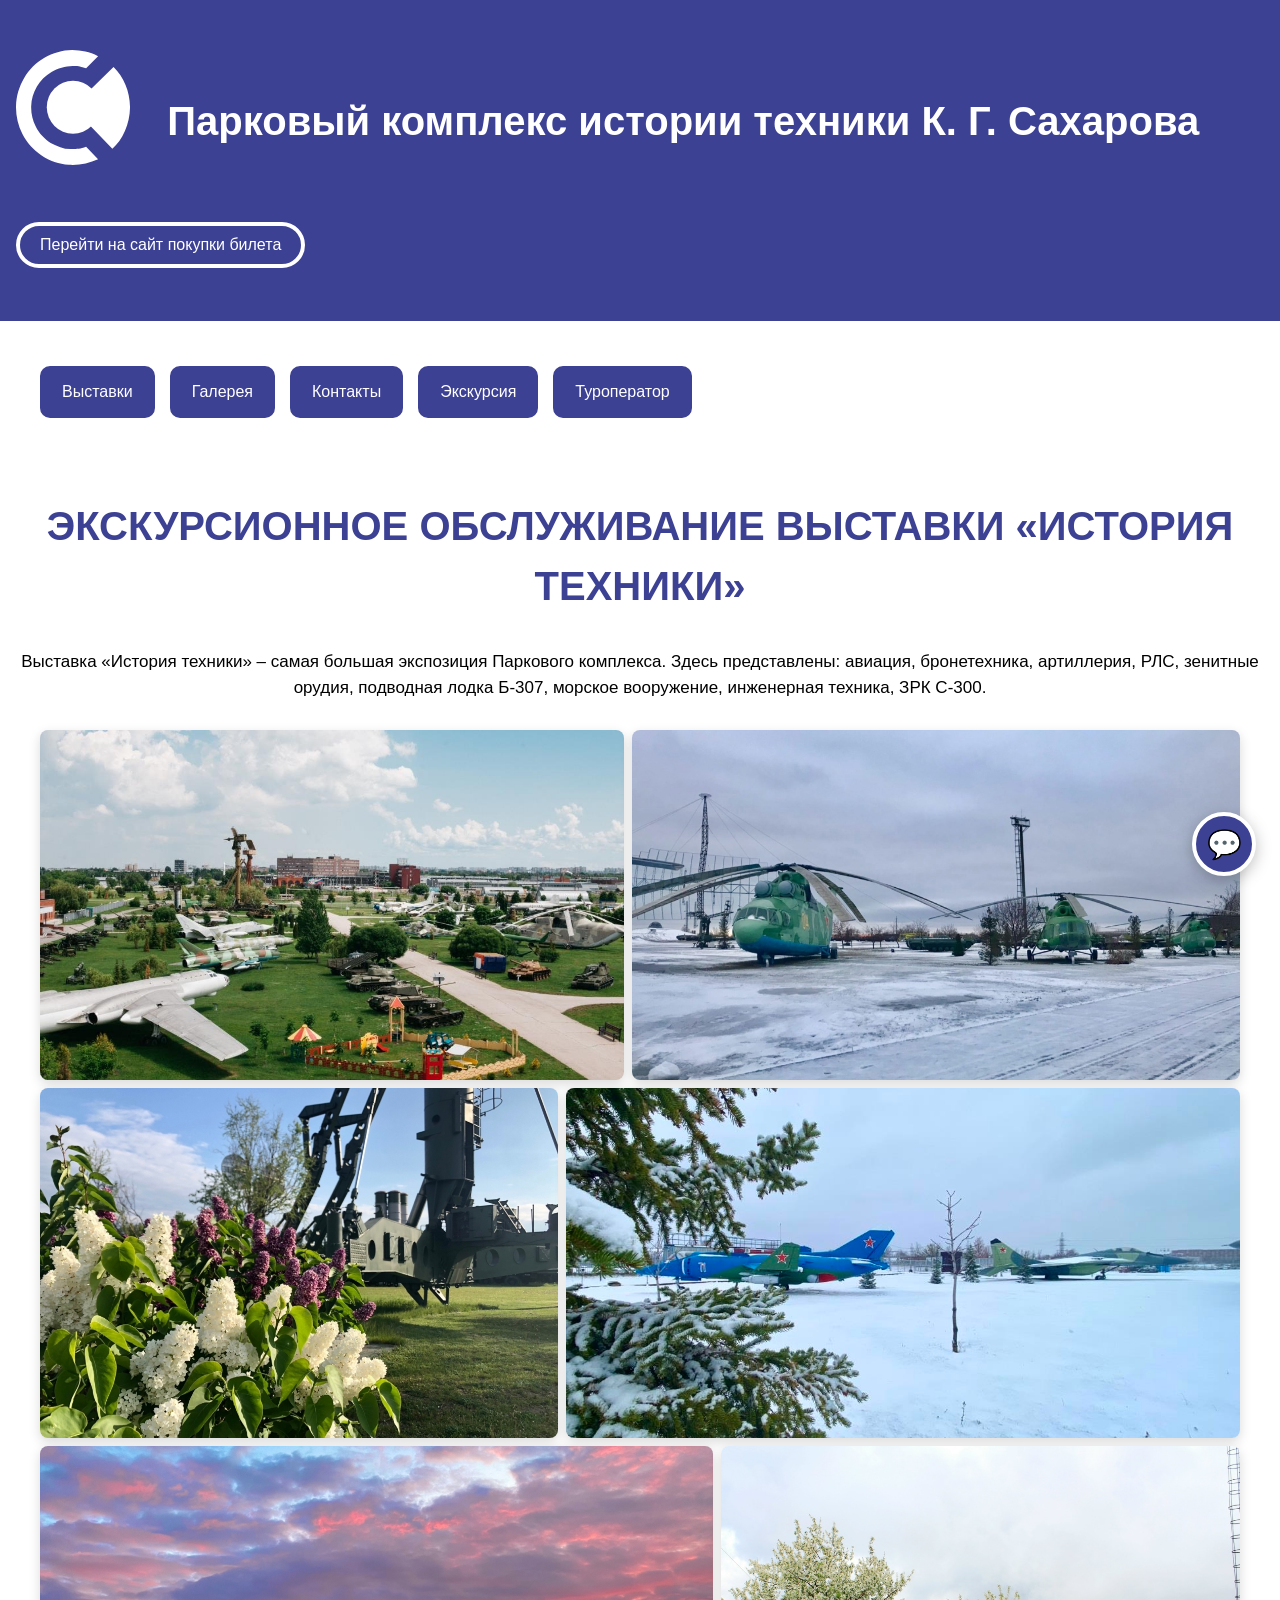
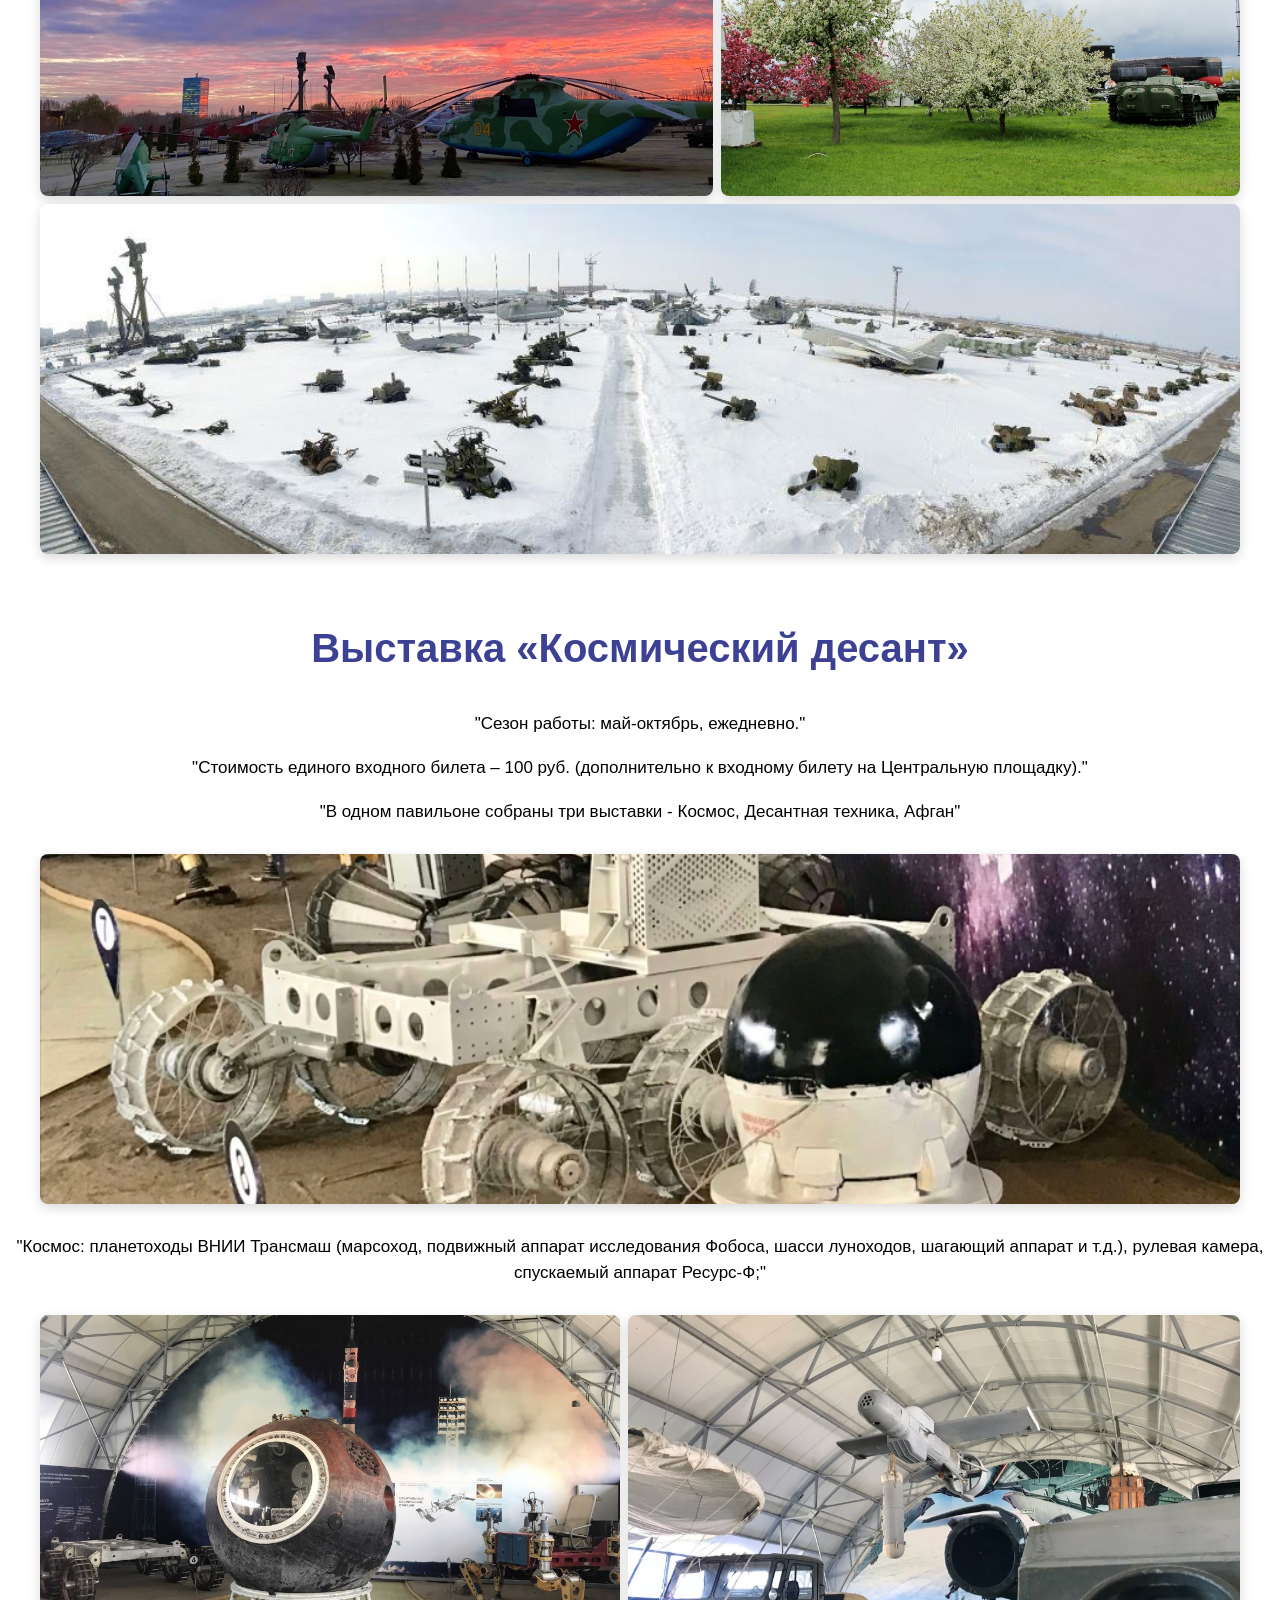
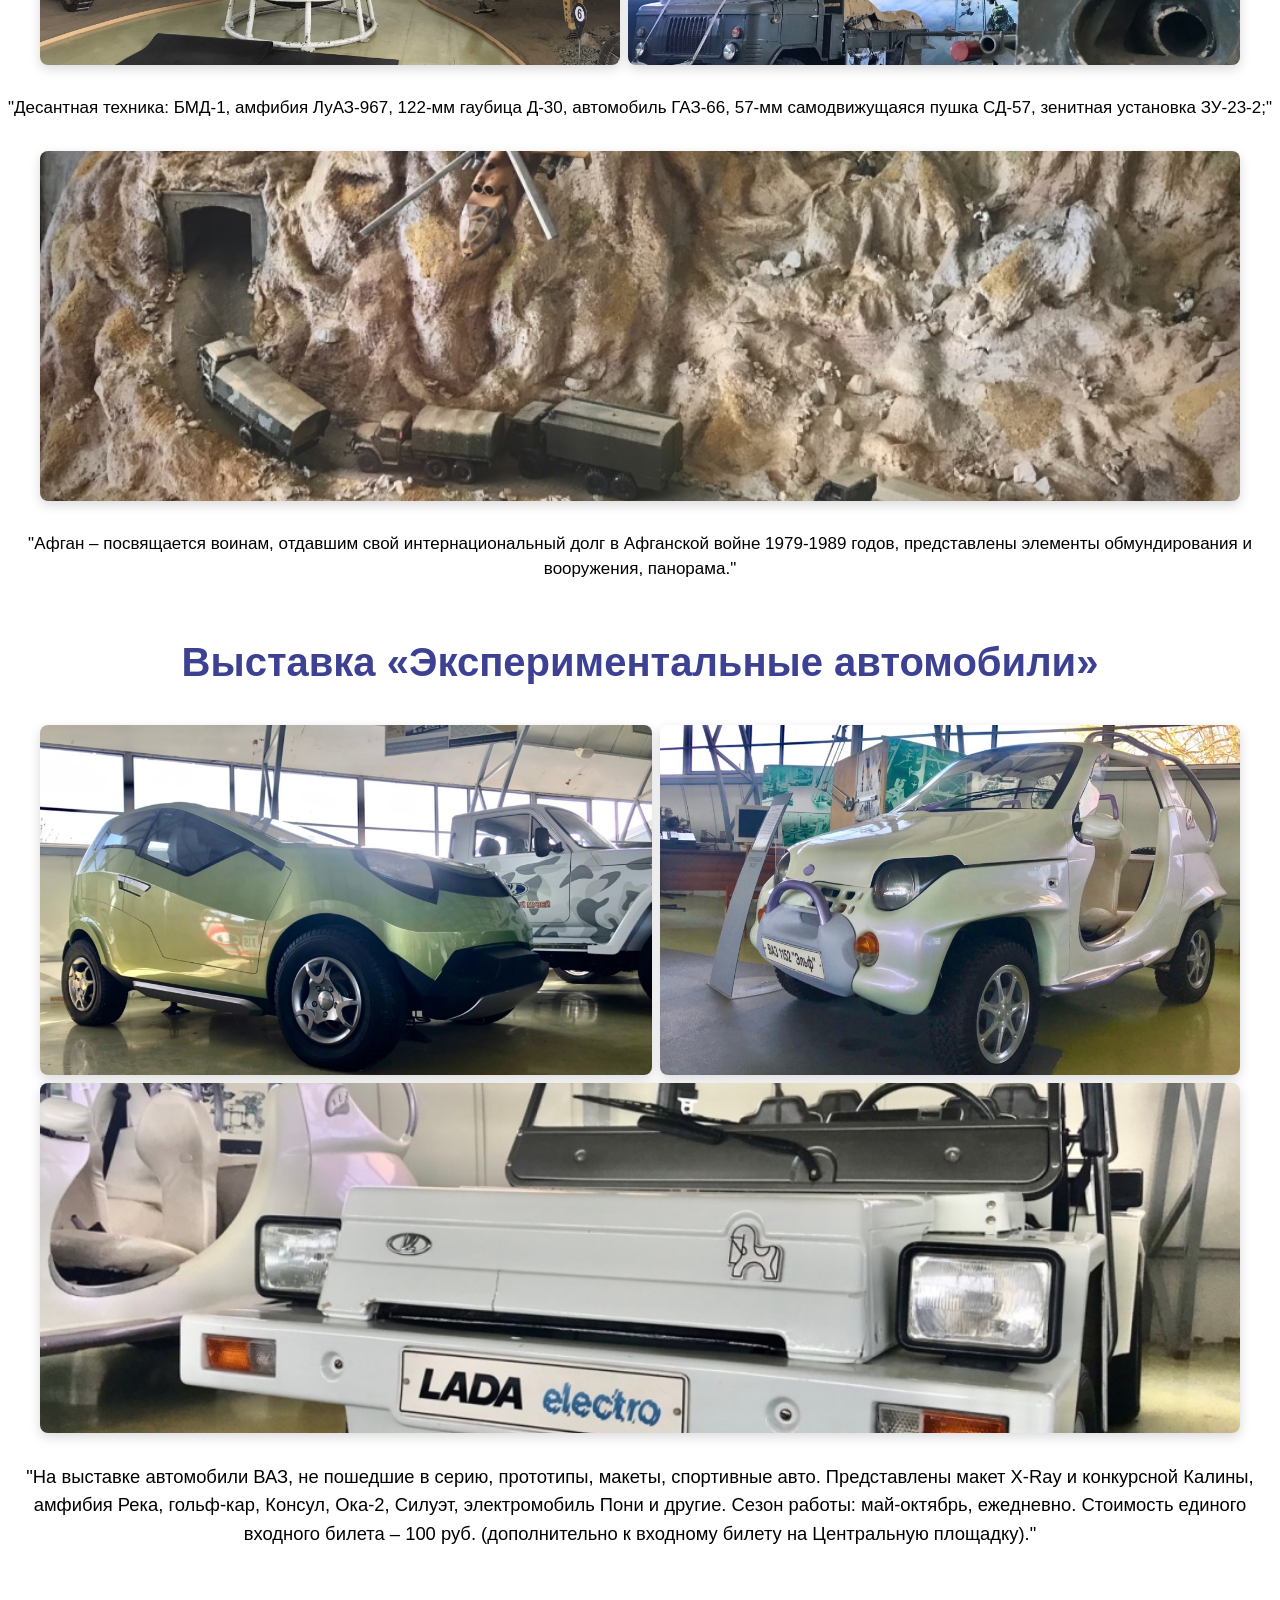
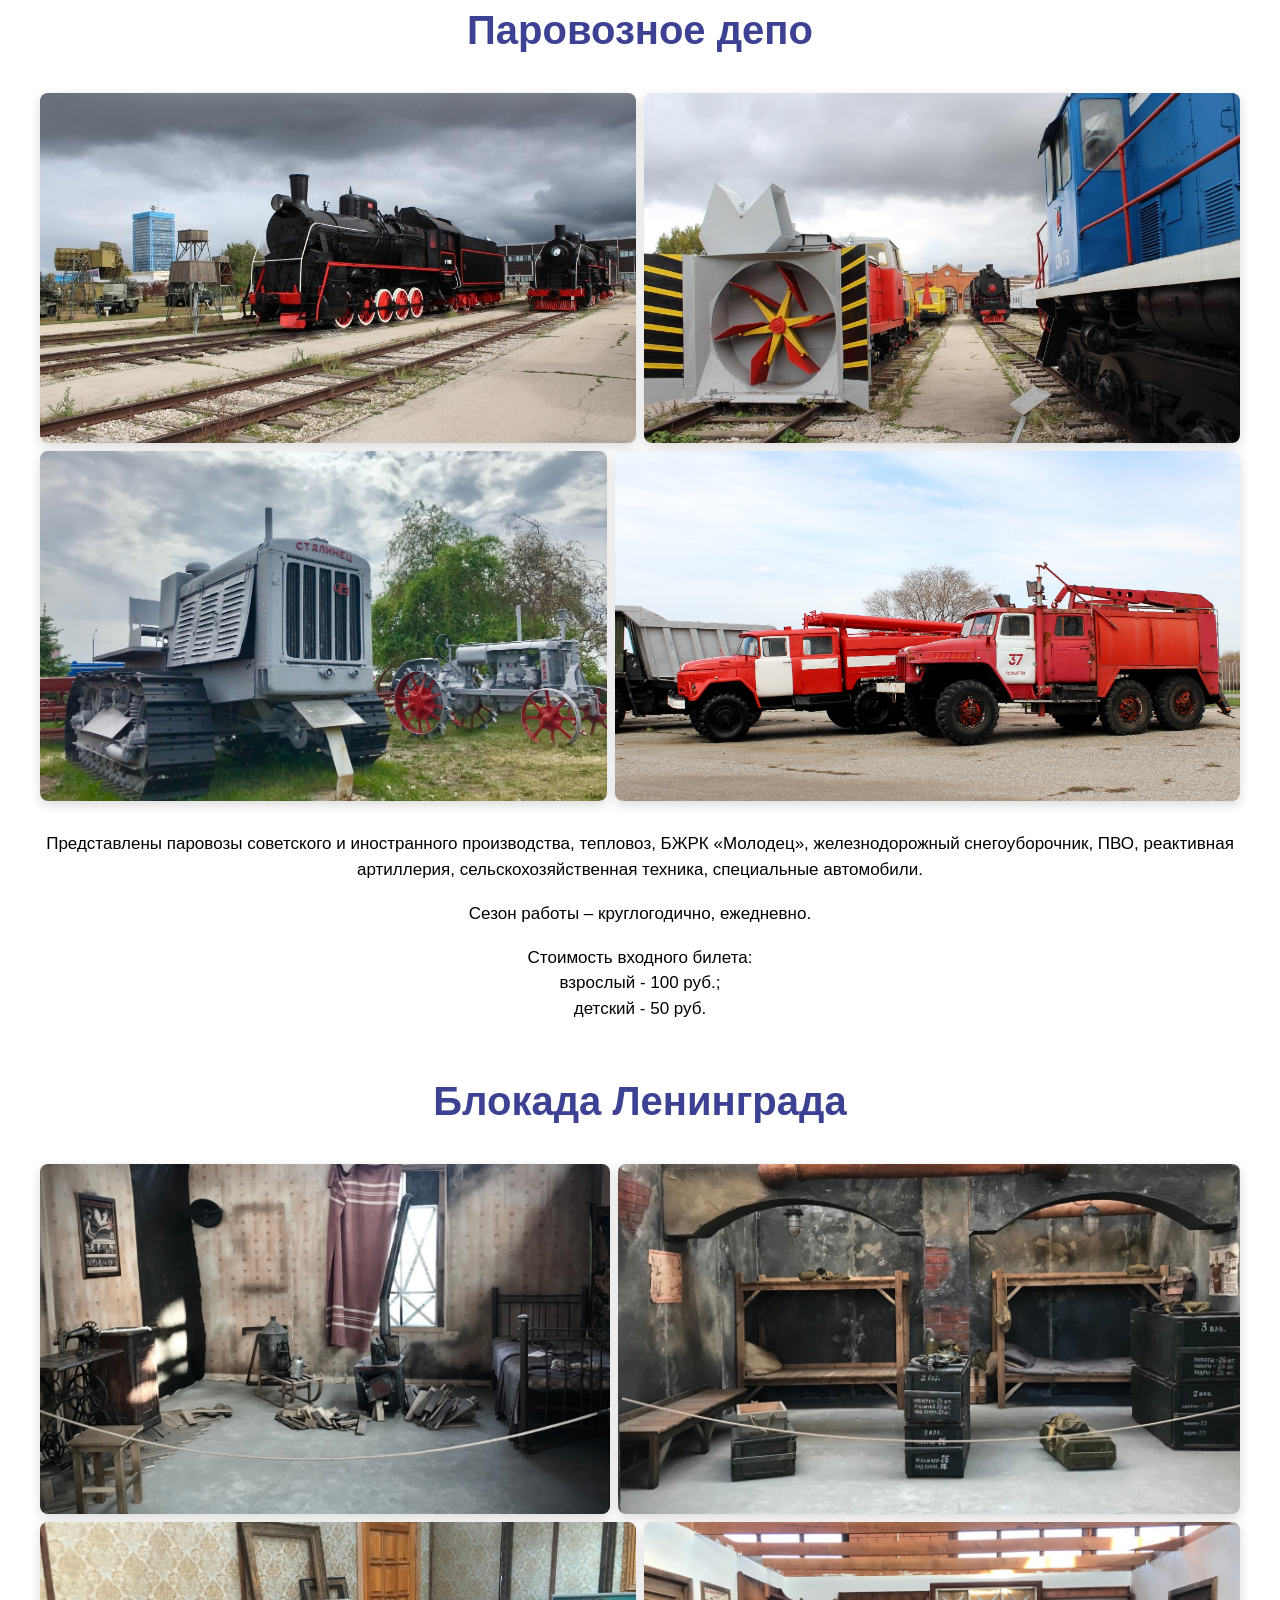
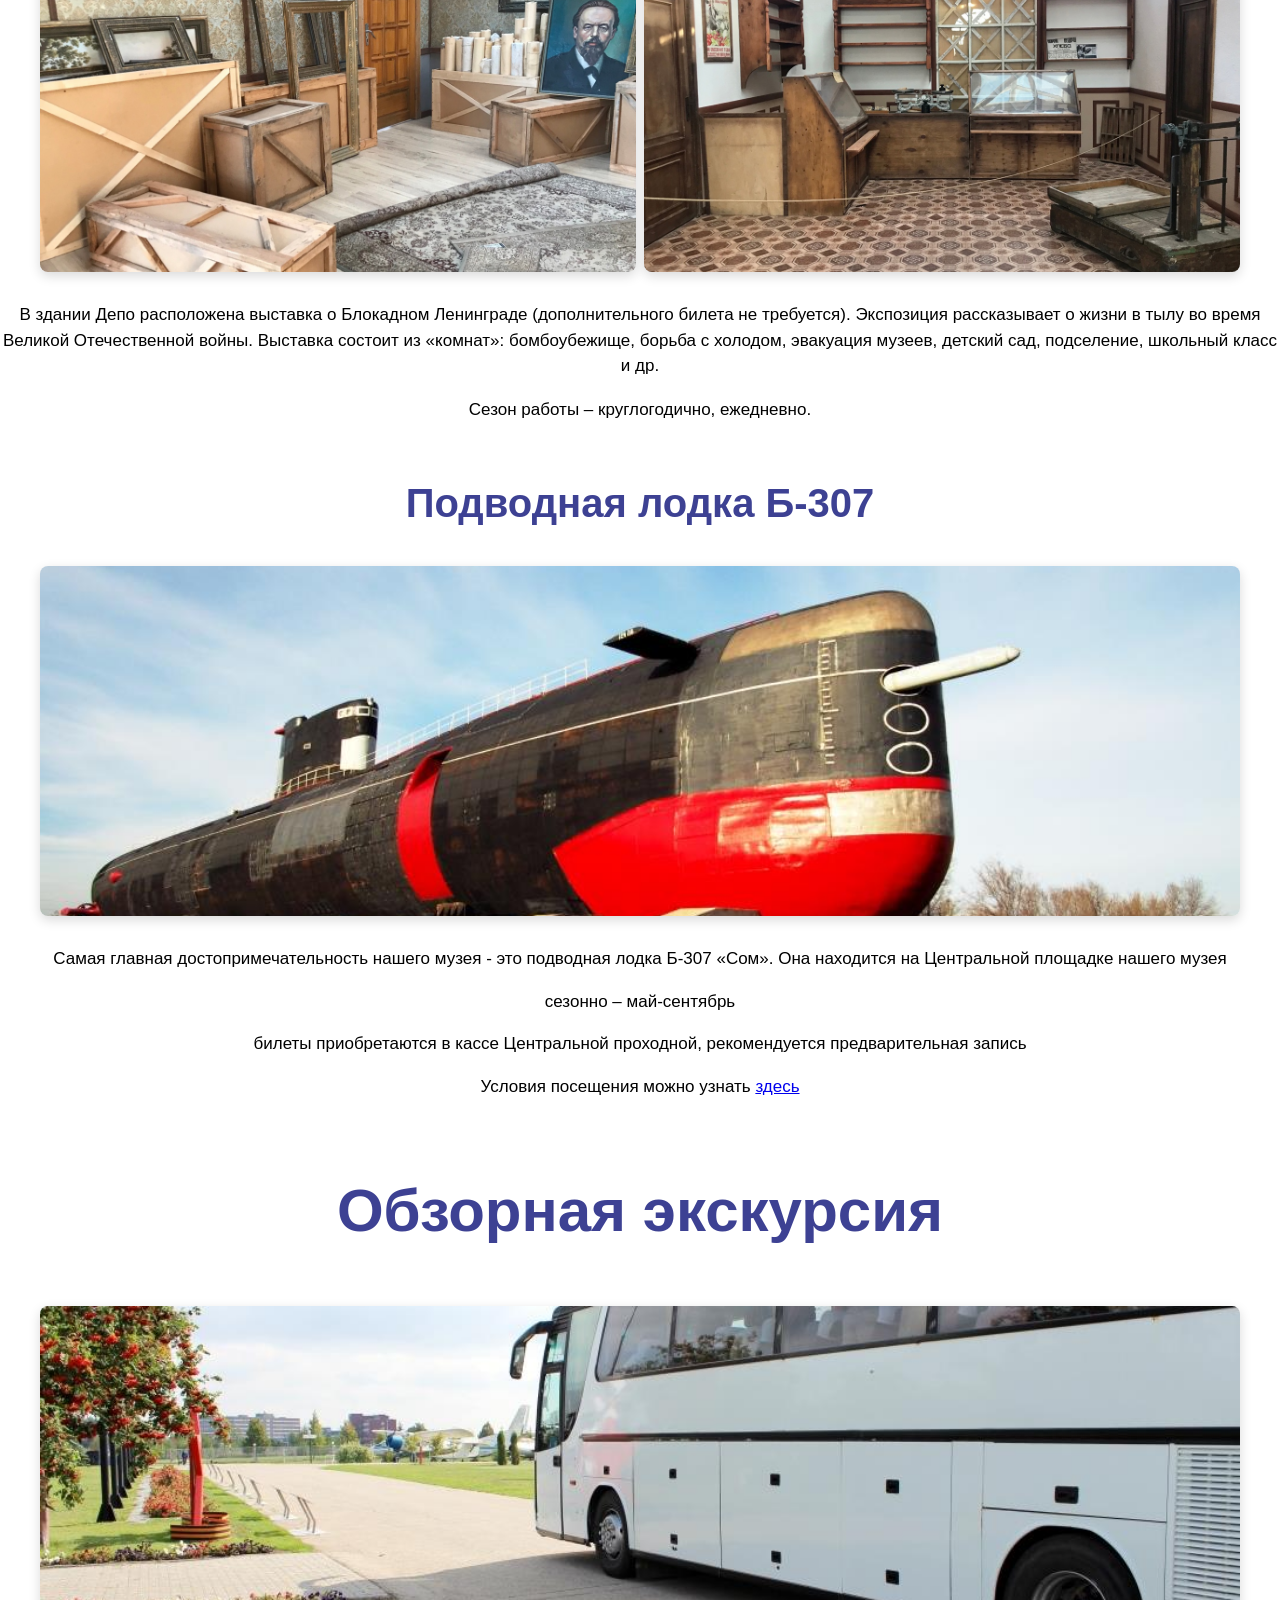
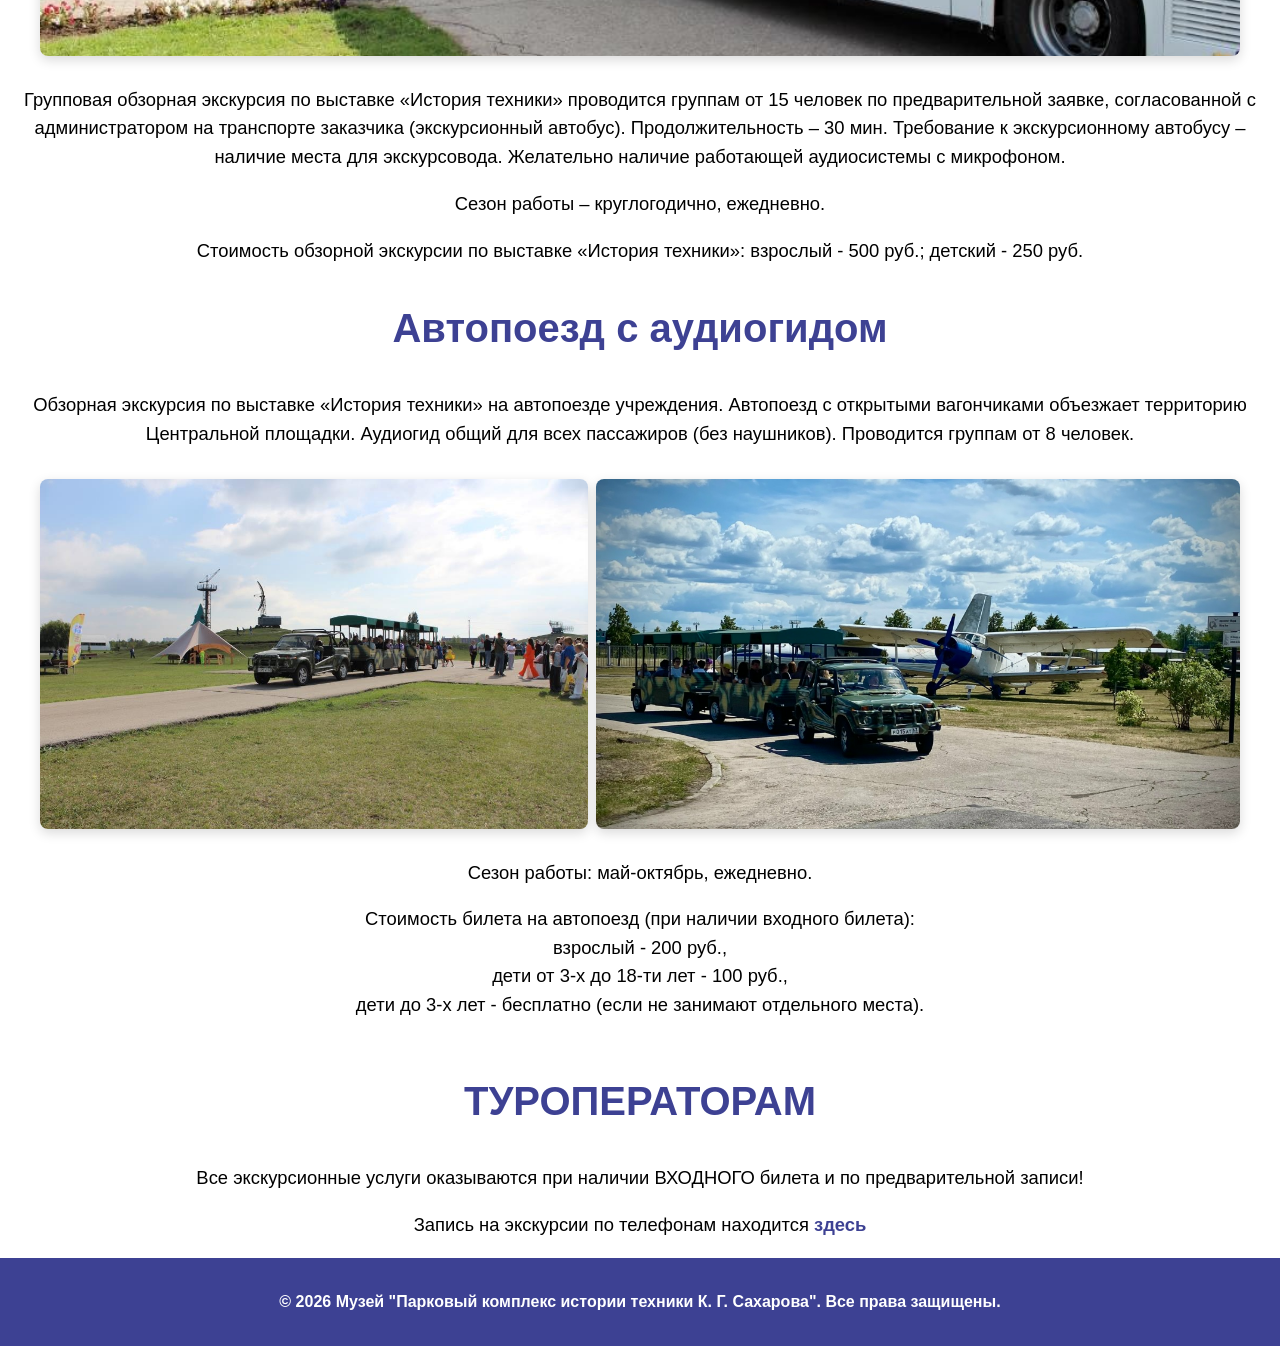
==== commit 759dd7c7: "Update index.html" ====
--- a/index.html
+++ b/index.html
@@ -53,7 +53,7 @@
             </div>
           </details>
         </li>
-        <li><a href="Gallery.php" class="nav-link">Галерея</a></li>
+        <li><a href="Gallery.html" class="nav-link">Галерея</a></li>
         <li><a href="contact.html" class="nav-link">Контакты</a></li>
         <li><a href="#Экскурсия" class="nav-link">Экскурсия</a></li>
         <li><a href="#Туроператор" class="nav-link">Туроператор</a></li>
--- a/css/style2.css
+++ b/css/style2.css
@@ -1,4 +1,3 @@
-/* general */
 html {
   box-sizing: border-box;
   scroll-behavior: smooth;
@@ -9,11 +8,16 @@
 }
 
 body {
-  font-size: 35px;
+  font-size: 17px;
   margin: 0;
-  text-decoration-color: black; 
+  text-decoration-color: black;
   font-family: Roboto, sans-serif;
-  font-weight: normal; 
+  font-weight: normal;
+  display: flex;
+  flex-direction: column;
+  min-height: 100vh;
+  margin: 0;
+  line-height: 1.5;
 }
 
 .container {
@@ -34,7 +38,7 @@
 }
 
 .header_title {
-  font-size: 40px;
+  font-size: clamp(1.6rem, 5vw, 2.5rem);
   color: #fff;
   font-family: Roboto, sans-serif;
   font-weight: Bold;
@@ -42,7 +46,7 @@
 }
 
 .button-bilet {
-  background-color: #3D4193; 
+  background-color: #3D4193;
   color: #fff;
   padding: 10px 20px;
   border: none;
@@ -53,12 +57,11 @@
   border-radius: 24px;
 }
 
-/* При наведении */
 .button-bilet:hover {
   background-color: #fff;
   color: #3D4193;
-  border: 4px solid #363a81;
-  transform: scale(1.05); 
+  border: 4px solid #3d4193;
+  transform: scale(1.05);
 }
 
 .block_title,
@@ -71,20 +74,20 @@
 .The_Siege_of_Leningrad,
 .bSteam_Locomotive_Depo,
 .Submarine {
-  font-size: 40px;
+  font-size: clamp(1.5rem, 4vw, 2.5rem);
   color: #3d4193;
   font-family: Montserrat, sans-serif;
 }
 
 .Excursion_Title {
-  font-size: 60px;
+   font-size: clamp(1.75rem, 5vw, 3.75rem);
 }
 
 .block_main {
-  font-size: 2.2rem;
+  font-size: clamp(1.25rem, 3vw, 1.6rem);
   text-decoration-color: black;
   font-family: Roboto, sans-serif;
-  font-weight: bold;  
+  font-weight: bold;
 }
 
 .block_space_decant,
@@ -98,7 +101,6 @@
 .Steam_Locomotive_Depot_price,
 .Steam_Locomotive_Depo_Text,
 .The_Siege_of_Leningrad_Working_season,
-.The_Siege_of_Leningrad_price,
 .The_Siege_of_Leningrad_Text,
 .Excursion_Text,
 .Excursion_Working_season,
@@ -108,21 +110,28 @@
 .Road_train_with_audio_guide_price,
 .Tour_operator_Warning,
 .contacs {
-  font-size: 35px;
-  text-decoration-color: black; 
+  font-size: 1.15rem;   
+  line-height: 1.55;
+  text-decoration-color: black;
   font-family: Roboto, sans-serif;
-  font-weight: normal; 
+  font-weight: normal;
 }
 
 .navigation {
-  display: flex;
+display: flex;
+  flex-wrap: wrap;
+  gap: 15px;
   list-style: none;
   margin: 40px;
-  color: #000000;
+  padding: 0;
+}
+
+.navigation li {
+  margin-bottom: 0;
 }
 
 .navigation ul {
-  list-style-type: none; 
+  list-style-type: none;
   padding: 0;
   margin: 0;
   display: flex;
@@ -130,7 +139,7 @@
 }
 
 .navigation li {
-  margin-bottom: 10px; 
+  margin-bottom: 10px;
 }
 
 .Menu {
@@ -141,36 +150,60 @@
   background-color: #3d4193;
   color: #fff;
   text-align: center;
-  padding: 15px;
-  font-size: 35px;
+  font-size: 1rem;  
+  padding: 16px;
   font-family: Roboto, sans-serif;
-  font-weight: bold; 
-}
-
-.nav-link {
-  display: block;
+  font-weight: bold;
+  flex-shrink: 0;
+}
+
+.contacts-block {
+  margin: 20px 0;
+}
+
+.map-container iframe {
   width: 100%;
+  height: 400px;
+  border: none;
+  border-radius: 10px;
+}
+
+.nav-link,
+.nav-summary {
+  display: inline-block;
+  width: auto;
   padding: 12px 20px;
-  background-color: #363a81;
-  color: white;
+  background-color: #3d4193;
+  color: #fff;
+  border: 2px solid #3d4193;
+  border-radius: 10px;
+  font-family: Montserrat, sans-serif;
+  font-size: 16px;
   text-decoration: none;
-  border-radius: 10px;
-  transition: background-color 0.3s, transform 0.2s;
-  font-family: Montserrat, sans-serif;
-  font-size: 16px;
+  cursor: pointer;
+  user-select: none;
+  list-style: none;
   margin: 5px 0;
-}
-
-.nav-link:hover {
-  background-color: #ffffff;
-  color: #363a81;
-  outline: #363a81;
-  border: 2px solid #363a81;
+  white-space: nowrap;
+  transition: background-color 0.3s, color 0.3s, transform 0.2s;
+}
+
+.nav-link:hover,
+.nav-summary:hover,
+.nav-accordion[open] > .nav-summary {
+  background-color: #fff;
+  color: #3d4193;
+  transform: scale(1.03);
 }
 
 .nav-link:focus {
-  outline: 2px solid #ffeb3b;
+  outline: 2px solid #000000;
   outline-offset: 2px;
+}
+
+.nav-summary::-webkit-details-marker,
+summary::-webkit-details-marker {
+  display: none;
 }
 
 .space-content .nav-link {
@@ -181,12 +214,12 @@
 .exhibitions-button,
 .space-button {
   padding: 12px 20px;
-  background-color: #363a81;
+  background-color: #3d4193;
   color: white;
   border: none;
   border-radius: 10px;
   cursor: pointer;
-  transition: background-color 0.3s;
+  transition: background-color 0.3s, transform 0.2s;
   margin: 5px 0;
   text-align: left;
   text-decoration: none;
@@ -200,47 +233,16 @@
 .exhibitions-button:hover,
 .space-button:hover {
   background-color: #ffffff;
-  color: #363a81;
-  outline: #363a81;
-  border: 2px solid #363a81;
+  color: #3d4193;
+  outline: #3d4193;
+  border: 2px solid #3d4193;
   padding: 12px 20px;
   border-radius: 10px;
-}
-
-summary {
-  list-style: none;
-}
-
-summary::-webkit-details-marker {
-  display: none;
-}
-
-details[open] > summary,
-details > summary:hover {
-  outline: none;
-  border-radius: 4px;
-  background-color: #ffffff;
-  color: #363a81;
-  outline: #363a81;
-  border: 2px solid #363a81;
-  cursor: pointer;
-  padding: 12px 20px;
-  border-radius: 10px;
-}
-
-details > summary {
-  background: #ffffff;
-  color: #363a81;
-  outline: #363a81;
-  border: 2px solid #363a81;
-  padding: 8px 14px;
-  border-radius: 4px;
-  cursor: pointer;
-  user-select: none;
-}
-
-
-.image-gallery {
+  transform: scale(1.03);
+}
+
+.image-gallery,
+.image-gallery-bus {
   display: flex;
   flex-wrap: wrap;
   justify-content: center;
@@ -252,117 +254,106 @@
   cursor: pointer;
   flex: 1 1 calc(33.333% - 10px);
   min-width: 250px;
-}
-
-.image-gallery img {
-  max-width: 49%;
-  height: auto;
+  margin: 0;
+  background: #ffffff;
   border-radius: 8px;
+  overflow: hidden;
   box-shadow: 0 4px 8px rgba(0, 0, 0, 0.1);
-  transition: transform 0.3s ease;
-}
-
-.image-gallery img:hover {
-  transform: scale(1.02);
-}
-
-
-
-.image-gallery,
-.image-gallery-bus {
-  display: flex;
-  flex-wrap: wrap;
-  justify-content: center; 
-  align-items: center;    
-  gap: 10px;
-  margin: 20px 0;
+  transition: box-shadow 0.3s ease;
 }
 
 .image-gallery img,
 .image-gallery-bus img {
-  max-width: 49%;
-  height: auto;
-  border-radius: 8px;
-  box-shadow: 0 4px 8px rgba(0, 0, 0, 0.1);
-  transition: transform 0.3s ease, box-shadow 0.3s ease;
-}
-
+  display: block;
+  width: 100%;
+  height: 220px;
+  object-fit: cover;
+  transition: transform 0.3s ease;
+}
 
 .image-gallery img:hover,
 .image-gallery-bus img:hover {
-  transform: scale(1.05);
-  box-shadow: 0 8px 16px rgba(0, 0, 0, 0.2);
-  z-index: 10;
-}
-
-
+  transform: scale(1.03);
+}
+
+.gallery-item figcaption {
+  text-align: center;
+  padding: 10px 12px;
+  font-family: Roboto, sans-serif;
+  font-size: 16px;
+}
 
 .logo-container {
   display: flex;
-  align-items: center; /* Вертикальное выравнивание по центру */
-  gap: 0.75em; /* Отступ между иконкой и текстом */
+  align-items: center;
+  gap: 0.75em;
 }
 
 .modal {
   display: none;
   position: fixed;
-  z-index: 1000;
-  left: 0;
-  top: 0;
-  width: 100%;
-  height: 100%;
+  z-index: 2000;
+  inset: 0;
   background-color: rgba(0, 0, 0, 0.9);
-  overflow: auto;
 }
 
 .modal-close {
   position: absolute;
-  top: 20px;
-  right: 35px;
-  color: #fff;
-  font-size: 40px;
-  font-weight: bold;
-  cursor: pointer;
-  z-index: 1001;
+  top: 12px;
+  right: 12px;
+  width: 44px;
+  height: 44px;
+  display: flex;
+  align-items: center;
+  justify-content: center;
+  padding: 0;
+  line-height: 1;
+  border: 2px solid #fff;
+  border-radius: 50%;
+  background: rgba(0, 0, 0, 0.6);
+  color: #fff;
+  font-size: 26px;
+  font-family: Arial, sans-serif;
+  cursor: pointer;
+  transition: transform 0.2s ease, background-color 0.25s ease;
+  z-index: 10;
 }
 
 .modal-close:hover {
-  color: #ccc;
+  background: #3d4193;
+  transform: rotate(90deg);
 }
 
 .modal-content {
   display: flex;
+  inset: 0;
+  position: absolute;
   flex-direction: column;
   align-items: center;
   justify-content: center;
-  height: 80vh;
-  margin: auto;
-  max-width: 90%;
-}
-
-#modal-img {
-  max-height: 70vh;
-  max-width: 90%;
-  border-radius: 8px;
-  box-shadow: 0 4px 20px rgba(0, 0, 0, 0.5);
+  padding: 60px 16px 90px;
 }
 
 .caption {
-  color: #fff;
+  position: absolute;
+  bottom: 24px;
+  left: 16px;
+  right: 16px;
   text-align: center;
-  font-size: 18px;
-  margin-top: 15px;
+  color: #fff;
   font-family: Roboto, sans-serif;
-}
-
-/* Кнопки навигации */
+  font-size: 16px;
+  line-height: 1.4;
+  z-index: 5;
+}
+
 .nav-btn {
   position: absolute;
   top: 50%;
   transform: translateY(-50%);
-  background-color: rgba(255, 255, 255, 0.7);
+  background-color: #ffffff;
   border: none;
-  color: #333;
+  color: #000000;
   font-size: 24px;
   padding: 10px 15px;
   cursor: pointer;
@@ -372,32 +363,33 @@
 }
 
 .nav-btn:hover {
-  background-color: rgba(255, 255, 255, 0.9);
-}
-
-.prev {
-  left: 20px;
-}
-
-.next {
-  right: 20px;
-}
-
+  background-color: #3d4193;
+  color: #ffffff;
+  transform: translateY(-50%) scale(1.12);
+}
+
+.nav-btn.prev { left: 16px; }
+.nav-btn.next { right: 16px; }
+
+.nav-btn:active {
+  transform: translateY(-50%) scale(0.95);
+}
 
 .logo-link {
   position: relative;
   display: inline-block;
-  text-decoration: none; /* убираем подчёркивание ссылки */
+  text-decoration: none;
+  margin-bottom: 10px;
 }
 
 .logo-link::after {
   content: "Перейти на главную страницу";
   position: absolute;
-  bottom: 125%; /* размещаем над изображением */
+  bottom: 125%;
   left: 50%;
   transform: translateX(-50%);
-  background-color: #363a81;
-  color: white;
+  background-color: #3d4193;
+  color: #ffffff;
   padding: 8px 16px;
   border-radius: 4px;
   white-space: nowrap;
@@ -412,7 +404,6 @@
   opacity: 1;
 }
 
-/* Стили для стрелки-треугольника (необязательно) */
 .logo-link::before {
   content: "";
   position: absolute;
@@ -430,3 +421,513 @@
   opacity: 1;
 }
 
+.gallery-btn {
+  background-color: #3d4193;
+  color: #ffffff;
+}
+
+.gallery-btn:hover {
+  background: #ffffff;
+  color: #3d4193;
+  border: 2px solid #3d4193;
+  border-radius: 10px;
+  padding: 12px 20px;
+  font-family: Montserrat, sans-serif;
+  text-decoration: none;
+  display: inline-block;
+  transition: background-color 0.3s;
+}
+
+.contact-layout {
+  display: flex;
+  flex-direction: column;
+  gap: 20px;
+  margin: 30px 0;
+}
+
+.contact-card {
+  background: #ffffff;
+  border: 2px solid #3d4193;
+  border-radius: 10px;
+  padding: 20px 25px;
+  width: 100%;
+}
+
+.contact-card h3 {
+  color: #3d4193;
+  font-family: Montserrat, sans-serif;
+  margin-top: 0;
+  margin-bottom: 8px;
+}
+
+.contacs a {
+  color: #3d4193;
+  font-weight: bold;
+  text-decoration: none;
+}
+
+.contacs a:hover {
+  text-decoration: underline;
+}
+
+.map-card img {
+  display: block;
+  width: 100%;
+  height: auto;
+  border-radius: 8px;
+  border: 2px solid #3d4193;
+}
+
+.chat-toggle {
+  position: fixed;
+  bottom: 24px;
+  right: 24px;
+  width: 64px;
+  height: 64px;
+  border-radius: 50%;
+  border: 4px solid #fff;
+  background-color: #3d4193;
+  color: #fff;
+  font-size: 28px;
+  cursor: pointer;
+  box-shadow: 0 4px 16px rgba(0, 0, 0, 0.25);
+  transition: transform 0.2s, background-color 0.3s;
+  z-index: 1500;
+}
+
+.chat-toggle:hover {
+  background-color: #3d4193;
+  transform: scale(1.08);
+}
+
+.chat-widget {
+  position: fixed;
+  bottom: 24px;
+  right: 24px;
+  width: 360px;
+  max-height: 70vh;
+  display: flex;
+  flex-direction: column;
+  background: #fff;
+  border: 2px solid #3d4193;
+  border-radius: 14px;
+  overflow: hidden;
+  box-shadow: 0 8px 24px rgba(0, 0, 0, 0.25);
+  z-index: 1500;
+  font-size: 16px;
+  font-family: Roboto, sans-serif;
+}
+
+.chat-header {
+  background-color: #3d4193;
+  color: #fff;
+  padding: 12px 16px;
+  font-family: Montserrat, sans-serif;
+  font-weight: bold;
+  display: flex;
+  justify-content: space-between;
+  align-items: center;
+}
+
+.chat-close {
+  background: none;
+  border: none;
+  color: #fff;
+  font-size: 24px;
+  cursor: pointer;
+  line-height: 1;
+}
+
+.chat-messages {
+  flex: 1;
+  overflow-y: auto;
+  padding: 14px;
+  display: flex;
+  flex-direction: column;
+  gap: 10px;
+  background: #fff;
+}
+
+.chat-msg {
+  max-width: 85%;
+  padding: 10px 14px;
+  border-radius: 12px;
+  white-space: pre-line;
+  line-height: 1.4;
+}
+
+.chat-msg.bot {
+  align-self: flex-start;
+  background: #ffffff;
+  border: 2px solid #3d4193;
+  border-bottom-left-radius: 2px;
+}
+
+.chat-msg.user {
+  align-self: flex-end;
+  background: #3d4193;
+  color: #fff;
+  border-bottom-right-radius: 2px;
+}
+
+.chat-quick {
+  display: flex;
+  flex-wrap: wrap;
+  gap: 6px;
+  padding: 8px 14px;
+  background: #fff;
+  border-top: 1px solid #000000;
+}
+
+.chat-quick-btn {
+  background: #ffffff;
+  color: #3d4193;
+  border: 2px solid #3d4193;
+  border-radius: 16px;
+  padding: 6px 12px;
+  font-size: 13px;
+  font-family: Montserrat, sans-serif;
+  cursor: pointer;
+  transition: background-color 0.2s, color 0.2s;
+}
+
+.chat-quick-btn:hover {
+  background: #3d4193;
+  color: #fff;
+}
+
+.chat-input {
+  display: flex;
+  gap: 8px;
+  padding: 10px 14px;
+  background: #fff;
+  border-top: 1px solid #000000;
+}
+
+.chat-input input {
+  flex: 1;
+  border: 2px solid #3d4193;
+  border-radius: 10px;
+  padding: 8px 12px;
+  font-size: 14px;
+  outline: none;
+}
+
+.chat-input button {
+  background: #3d4193;
+  color: #fff;
+  border: none;
+  border-radius: 10px;
+  width: 42px;
+  cursor: pointer;
+  font-size: 16px;
+  transition: background-color 0.2s;
+}
+
+.chat-input button:hover {
+  background: #3d4193;
+}
+
+body.modal-open .chat-toggle,
+body.modal-open .chat-widget {
+  display: none !important;
+}
+
+.gallery-filters,
+.filter-buttons {
+  display: flex;
+  flex-wrap: wrap;
+  justify-content: center;
+  gap: 10px;
+  margin: 20px 0 30px;
+}
+
+.filter-btn {
+  background: #ffffff;
+  color: #3d4193;
+  border: 2px solid #3d4193;
+  border-radius: 10px;
+  padding: 10px 22px;
+  font-family: Montserrat, sans-serif;
+  font-size: 16px;
+  cursor: pointer;
+  transition: background-color 0.2s, color 0.2s, transform 0.2s;
+}
+
+.filter-btn:hover {
+  background: #3d4193;
+  color: #fff;
+  transform: scale(1.03);
+}
+
+.filter-btn.active {
+  background: #3d4193;
+  color: #fff;
+}
+
+.image-gallery .gallery-item,
+.image-gallery .card {
+  flex: 1 1 calc(33.333% - 10px);
+  min-width: 250px;
+  margin: 0;
+  background: #ffffff;
+  border-radius: 8px;
+  overflow: hidden;
+  box-shadow: 0 4px 8px rgba(0, 0, 0, 0.1);
+}
+
+.image-gallery .gallery-item img,
+.image-gallery .card img {
+  display: block;
+  width: 100%;
+  height: 220px;
+  object-fit: cover;
+}
+
+.image-gallery figcaption,
+.image-gallery .card figcaption,
+.image-gallery .card .card-caption {
+  font-size: 16px !important;
+  font-weight: 400 !important;
+  font-family: Roboto, sans-serif !important;
+  color: #000000 !important;
+  text-align: center;
+  padding: 10px 12px;
+  margin: 0;
+}
+
+.photo-grid {
+  display: grid;
+  grid-template-columns: repeat(auto-fit, minmax(280px, 1fr));
+  gap: 20px;
+  margin: 30px 0;
+}
+
+.photo-card {
+  margin: 0;
+  background: #ffffff;
+  border-radius: 10px;
+  overflow: hidden;
+  box-shadow: 0 4px 12px rgba(0, 0, 0, 0.1);
+  transition: transform 0.3s ease, box-shadow 0.3s ease;
+}
+
+.photo-card:hover {
+  transform: translateY(-4px);
+  box-shadow: 0 8px 20px rgba(0, 0, 0, 0.18);
+}
+
+.photo-card img {
+  display: block;
+  width: 100%;
+  height: 240px;
+  object-fit: cover;
+}
+
+.photo-card figcaption {
+  padding: 12px 14px;
+  font-family: Roboto, sans-serif;
+  font-size: 15px;
+  color: #000000;
+  text-align: center;
+}
+
+.photo-strip {
+  display: flex;
+  flex-wrap: wrap;
+  gap: 8px;
+  max-width: 1200px;
+  margin: 30px auto;
+}
+
+.photo-strip img {
+  flex: 1 1 auto;
+  min-width: 120px;
+  height: 350px;
+  object-fit: cover;
+  border-radius: 8px;
+  box-shadow: 0 4px 12px rgba(0, 0, 0, 0.15);
+  cursor: pointer;
+  transition: transform 0.3s ease;
+}
+
+.photo-strip img:hover {
+  transform: scale(1.02);
+}
+
+.modal-content img {
+  position: absolute;
+  top: 50%;
+  left: 50%;
+  transform: translate(-50%, -50%);
+  max-width: 90%;
+  max-height: 80vh;
+  object-fit: contain;
+  border-radius: 8px;
+  transition: transform 0.4s ease, opacity 0.4s ease;
+  z-index: 1;
+}
+
+.modal-content img.zoomable { cursor: zoom-in; }
+
+.modal-content img.zoomed {
+  transform: translate(-50%, -50%) scale(2);
+  transform-origin: var(--zoom-x, 50%) var(--zoom-y, 50%);
+  cursor: zoom-out;
+  z-index: 2;
+}
+
+.modal-content img.preloading {
+  visibility: hidden;
+  transition: none;
+}
+
+.modal-content img.leaving-to-left {
+  transform: translate(-160%, -50%);
+  opacity: 0;
+}
+
+.modal-content img.leaving-to-right {
+  transform: translate(60%, -50%);
+  opacity: 0;
+}
+
+.modal-content img.entering-from-left {
+  transform: translate(-160%, -50%);
+  transition: none;
+}
+
+.modal-content img.entering-from-right {
+  transform: translate(60%, -50%);
+  transition: none;
+}
+
+.navigation_container {
+  position: relative;
+}
+
+.burger-modern {
+  display: none;
+  position: fixed;
+  top: 14px;
+  right: 14px;
+  width: 52px;
+  height: 52px;
+  flex-direction: column;
+  align-items: center;
+  justify-content: center;
+  gap: 9px;
+  background: linear-gradient(135deg, #4a50b5, #3d4193);
+  border: 2px solid rgba(255, 255, 255, 0.35);
+  border-radius: 50%;
+  cursor: pointer;
+  z-index: 1100;
+  transition: transform 0.25s ease, box-shadow 0.25s ease;
+}
+
+.burger-modern:hover {
+  transform: scale(1.08);
+  box-shadow: 0 6px 18px rgba(61, 65, 147, 0.5);
+}
+
+.burger-modern .burger-line {
+  display: block;
+  width: 26px;
+  height: 3px;
+  background: #fff;
+  border-radius: 3px;
+  transition: transform 0.35s cubic-bezier(0.68, -0.55, 0.27, 1.55);
+}
+
+.burger-modern.open .burger-line:nth-child(1) {
+  transform: translateY(6px) rotate(45deg);
+}
+
+.burger-modern.open .burger-line:nth-child(2) {
+  transform: translateY(-6px) rotate(-45deg);
+}
+
+.nav-list {
+  list-style: none;
+  padding: 0;
+  margin: 0;
+  display: flex;
+  gap: 15px;
+  flex-wrap: wrap;
+  max-width: 100%;
+}
+
+.nav-list > li {
+  margin: 0;
+}
+
+.nav-sublist {
+  display: flex;
+  flex-direction: column;
+  gap: 6px;
+  padding: 8px 0 4px 10px;
+}
+
+.nav-summary-inner {
+  font-size: 15px;
+  padding: 10px 16px;
+}
+
+body.modal-open .burger-modern,
+body.modal-open .chat-toggle {
+  display: none;
+}
+
+.mobile-toolbar {
+  display: none;
+}
+
+
+.gallery-search {
+  padding: 10px 14px;
+  border: 2px solid #3d4193;
+  border-radius: 8px;
+  font-family: Montserrat, sans-serif;
+  font-size: 16px;
+  color: #3d4193;
+  outline: none;
+}
+
+.gallery-search:focus {
+  box-shadow: 0 0 0 3px rgba(61, 65, 147, 0.2);
+}
+
+.gallery-search::placeholder {
+  color: #9a9ecb;
+}
+
+.page-wrapper {
+  flex: 1 0 auto;
+}
+.nav-link.current {
+  background-color: #fff;
+  color: #3d4193;
+  cursor: default;
+}
+
+.gallery-empty {
+  text-align: center;
+  font-family: Montserrat, sans-serif;
+  color: #3d4193;
+  padding: 40px 16px;
+}
+
+.gallery-empty p:first-child {
+  font-weight: bold;
+  font-size: 24px;
+  margin: 0 0 8px;
+}
+
+.gallery-empty p:last-child {
+  font-size: 18px;
+  margin: 0;
+}
+
+.gallery-empty[hidden] {
+  display: none;
+}
--- a/css/media.css
+++ b/css/media.css
@@ -1,5 +1,5 @@
 @media (max-width: 768px) {
-  /* Общие настройки для контейнера */
+
   .container,
   .container2 {
     padding: 10px;
@@ -7,11 +7,10 @@
   }
 
   body {
-    font-size: 0.95em;
+    font-size: 1rem;
     margin: 0;
   }
 
-  /* Шапка */
   .header {
     flex-direction: column;
     align-items: center;
@@ -19,7 +18,7 @@
   }
 
   .header_title {
-    font-size: 1.4rem;
+    font-size: 1.5rem;
     text-align: center;
     margin: 0;
   }
@@ -31,61 +30,170 @@
     font-size: 1rem;
   }
 
-  /* Навигация */
-  .navigation_container {
+  .burger-modern {
+    display: flex;
+  }
+
+
+  .navigation_container .navigation {
+    display: none;
+    position: fixed;
+    top: 78px;
+    left: 14px;
+    right: auto;
+    width: 300px;
+    max-width: calc(100vw - 28px);
+    max-height: calc(100vh - 100px);
+    overflow-y: auto;
+    background: #fff;
+    border-radius: 14px;
+    box-shadow: 0 12px 32px rgba(0, 0, 0, 0.25);
+    z-index: 1600;
+    padding: 10px;
+    margin: 0;
+  }
+
+  .navigation_container .navigation.open {
+    display: block;
+  }
+
+  .navigation_container .nav-list {
+    flex-direction: column;
+    gap: 6px;
+  }
+
+  .nav-list,
+  .nav-sublist {
+    max-width: 100%;
+    list-style: none;
+    margin: 0;
     padding: 0;
   }
 
-  .navigation ul {
+  .nav-list > li,
+  .navigation_container details,
+  .navigation_container .nav-accordion {
+    width: 100%;
+  }
+
+  .nav-link,
+  .nav-summary {
+    display: block;
+    width: 100%;
+    box-sizing: border-box;
+    white-space: normal;
+    text-decoration: none;
+    transform: none;
+  }
+
+  .nav-link:hover,
+  .nav-summary:hover,
+  .nav-accordion[open] > .nav-summary {
+    background-color: #ffffff;
+    color: #3d4193;
+    transform: none;
+  }
+
+  .filters {
+    position: sticky;
+    top: 0;
+    z-index: 1000;
+    background: transparent;
+    padding: 6px 0;
+  }
+
+  .mobile-toolbar {
+    display: flex;
+    justify-content: space-between;
+    align-items: flex-start;
+    gap: 10px;
+    position: relative;
+    margin: 12px 0;
+    z-index: 1000;
+  }
+
+  .toolbar-item {
+    min-width: 0;
+  }
+
+  .toolbar-btn {
+    display: block;
+    padding: 10px 14px;
+    background: #3d4193;
+    color: #fff;
+    border: 2px solid #3d4193;
+    border-radius: 10px;
+    font-family: Montserrat, sans-serif;
+    font-size: 15px;
+    cursor: pointer;
+    user-select: none;
+    white-space: nowrap;
+    list-style: none;
+  }
+
+  .toolbar-btn::-webkit-details-marker {
+    display: none;
+  }
+
+  .toolbar-item[open] > .toolbar-btn {
+    background: #fff;
+    color: #3d4193;
+  }
+
+  .toolbar-panel {
     display: flex;
     flex-direction: column;
-    gap: 5px;
-  }
-
-  .nav-link,
-  .exhibitions-button,
-  .space-button {
-    display: block;
-    width: 100%;
-    padding: 12px 15px;
-    text-align: left;
+    gap: 6px;
+    position: absolute;
+    top: calc(100% + 6px);
+    background: #fff;
+    border: 2px solid #3d4193;
     border-radius: 10px;
-    color: white;
-    background-color: #363a81;
+    padding: 8px;
+    box-shadow: 0 10px 24px rgba(0, 0, 0, 0.25);
+    width: 230px;
+    max-width: calc(100vw - 20px);
+    z-index: 1010;
+  }
+
+  .toolbar-panel-left {
+    left: 0;
+  }
+
+  .toolbar-panel-right {
+    right: 0;
+  }
+
+  .toolbar-link,
+  .toolbar-panel .filter-btn {
+    display: block;
+    width: 100%;
+    box-sizing: border-box;
+    padding: 10px 14px;
+    background: #3d4193;
+    color: #fff;
+    border: 2px solid #3d4193;
     text-decoration: none;
-    transition: background-color 0.3s, transform 0.2s;
+    border-radius: 8px;
     font-family: Montserrat, sans-serif;
-  }
-
-  .nav-link:hover {
-    background-color: #ffffff;
-    color: #363a81;
-    outline: #363a81;
-    border: 2px solid #363a81;
-  }
-
-  .exhibitions-button:hover,
-  .space-button:hover {
-    background-color: #ffffff;
-    color: #363a81;
-    outline: #363a81;
-    border: 2px solid #363a81;
-    padding: 12px 20px;
-    border-radius: 10px;
-  }
-
-  .exhibitions-content,
-  .space-content {
-    position: static;
-    display: none; /* Скрываем вложенные меню по умолчанию */
-  }
-
-  details[open] .exhibitions-content,
-  details[open] .space-content {
-    display: block; /* Показываем при открытии */
-  }
-
-  /* Секции выставок */
+    font-size: 15px;
+    cursor: pointer;
+    white-space: normal;
+  }
+
+  .toolbar-link:hover,
+  .toolbar-panel .filter-btn:hover,
+  .toolbar-panel .filter-btn.active {
+    background: #fff;
+    color: #3d4193;
+  }
+
+
+  .gallery-filters,
+  .filter-buttons {
+    display: none !important;
+  }
+
   .block_title,
   .block_title2,
   .block_xpCar,
@@ -94,7 +202,7 @@
   .Excursion_Title,
   .Road_train_with_audio_guide,
   .Tour_operator_Text {
-    font-size: 1.5rem;
+    font-size: 1.4rem;
     text-align: center;
   }
 
@@ -110,7 +218,6 @@
   .Steam_Locomotive_Depot_price,
   .Steam_Locomotive_Depo_Text,
   .The_Siege_of_Leningrad_Working_season,
-  .The_Siege_of_Leningrad_price,
   .The_Siege_of_Leningrad_Text,
   .Excursion_Text,
   .Excursion_Working_season,
@@ -122,10 +229,9 @@
   .contacs {
     text-align: center;
     font-size: 0.95rem;
-    line-height: 1.4;
-  }
-
-  /* Изображения */
+    line-height: 1.5;
+  }
+
   img {
     display: block;
     max-width: 100%;
@@ -133,38 +239,75 @@
     margin-bottom: 10px;
   }
 
-  /* Галерея изображений — центрирование и анимация */
   .image-gallery,
   .image-gallery-bus {
     display: flex;
     flex-wrap: wrap;
-    justify-content: center; /* Центрируем по горизонтали */
-    align-items: center;    /* Центрируем по вертикали */
+    justify-content: center;
+    align-items: center;
     gap: 10px;
     margin: 20px 0;
   }
 
   .image-gallery img,
   .image-gallery-bus img {
-    width: calc(50% - 10px); /* Две картинки в ряд */
-    height: auto;
+    width: calc(50% - 10px);
+    height: 180px;
+    object-fit: cover;
     border-radius: 8px;
-    box-shadow: 0 4px 8px rgba(0, 0, 0, 0.1);
-    transition: transform 0.3s ease, box-shadow 0.3s ease;
-  }
-
-  .image-gallery img:hover,
-  .image-gallery-bus img:hover {
-    transform: scale(1.03); /* Увеличение на 3 % при наведении */
-    box-shadow: 0 6px 12px rgba(0, 0, 0, 0.15); 
-    z-index: 10; /* Поднимаем элемент над соседями */
-  }
-
-  /* Дополнительные улучшения */
+  }
+
+  .chat-toggle {
+    width: 50px;
+    height: 50px;
+    font-size: 22px;
+    bottom: 15px;
+    right: 15px;
+    z-index: 1500;
+  }
+
+  .chat-widget {
+    width: calc(100vw - 30px);
+    max-width: 360px;
+    max-height: 70vh;
+    right: 15px;
+    bottom: 75px;
+    z-index: 1500;
+  }
+
+  .modal-content img {
+    max-width: 95%;
+    max-height: 70vh;
+    width: auto;
+  height: auto;
+  object-fit: contain;
+  }
+
+  .nav-btn {
+    padding: 10px 14px;
+    font-size: 20px;
+  }
+
+
+  
+  .modal-close {
+    font-size: 32px;
+    top: 10px;
+    right: 14px;
+  }
+
+
+  .gallery-item figcaption {
+    font-size: 0.9rem;
+  }
+
+
   footer {
-    font-size: 0.9rem;
-    padding: 10px;
-    text-align: center;
+    font-size: 1rem;
+    padding: 12px;
   }
 }
 
+.chat-widget[hidden] {
+  display: none;
+}
